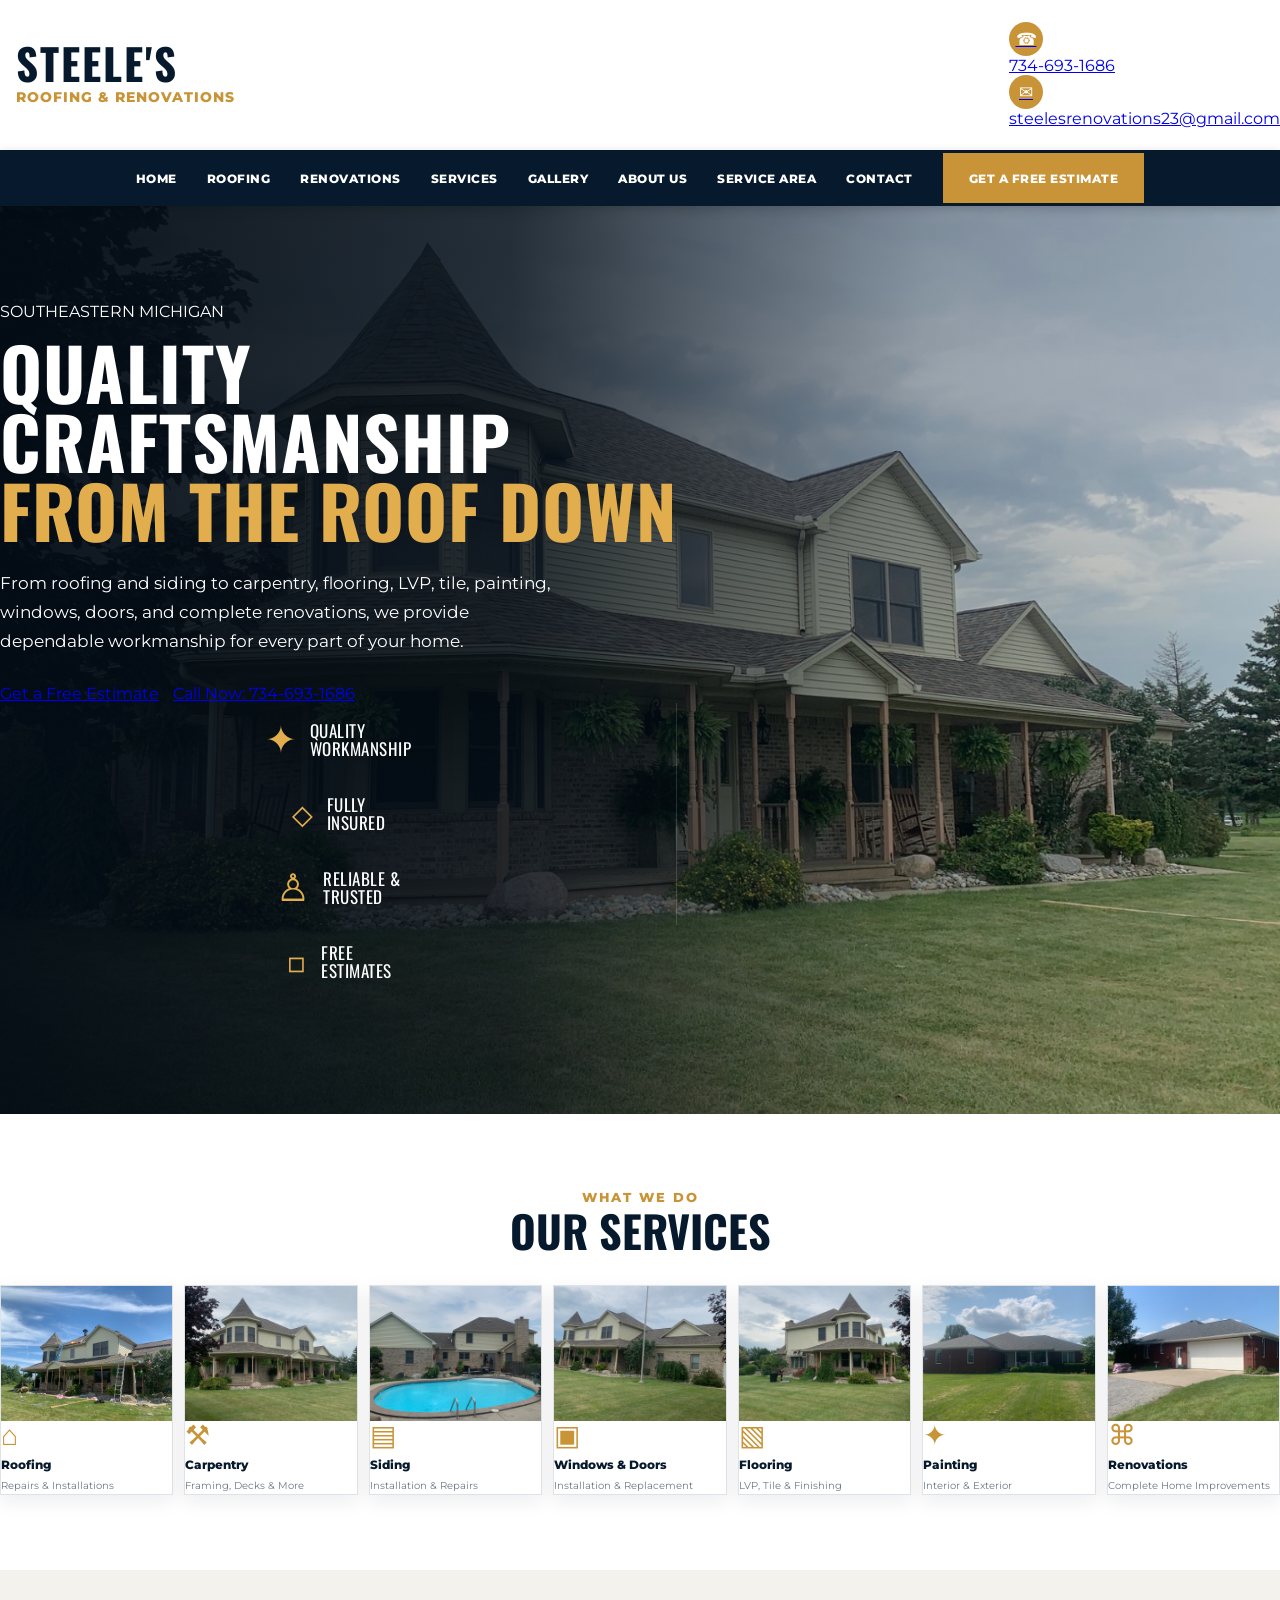
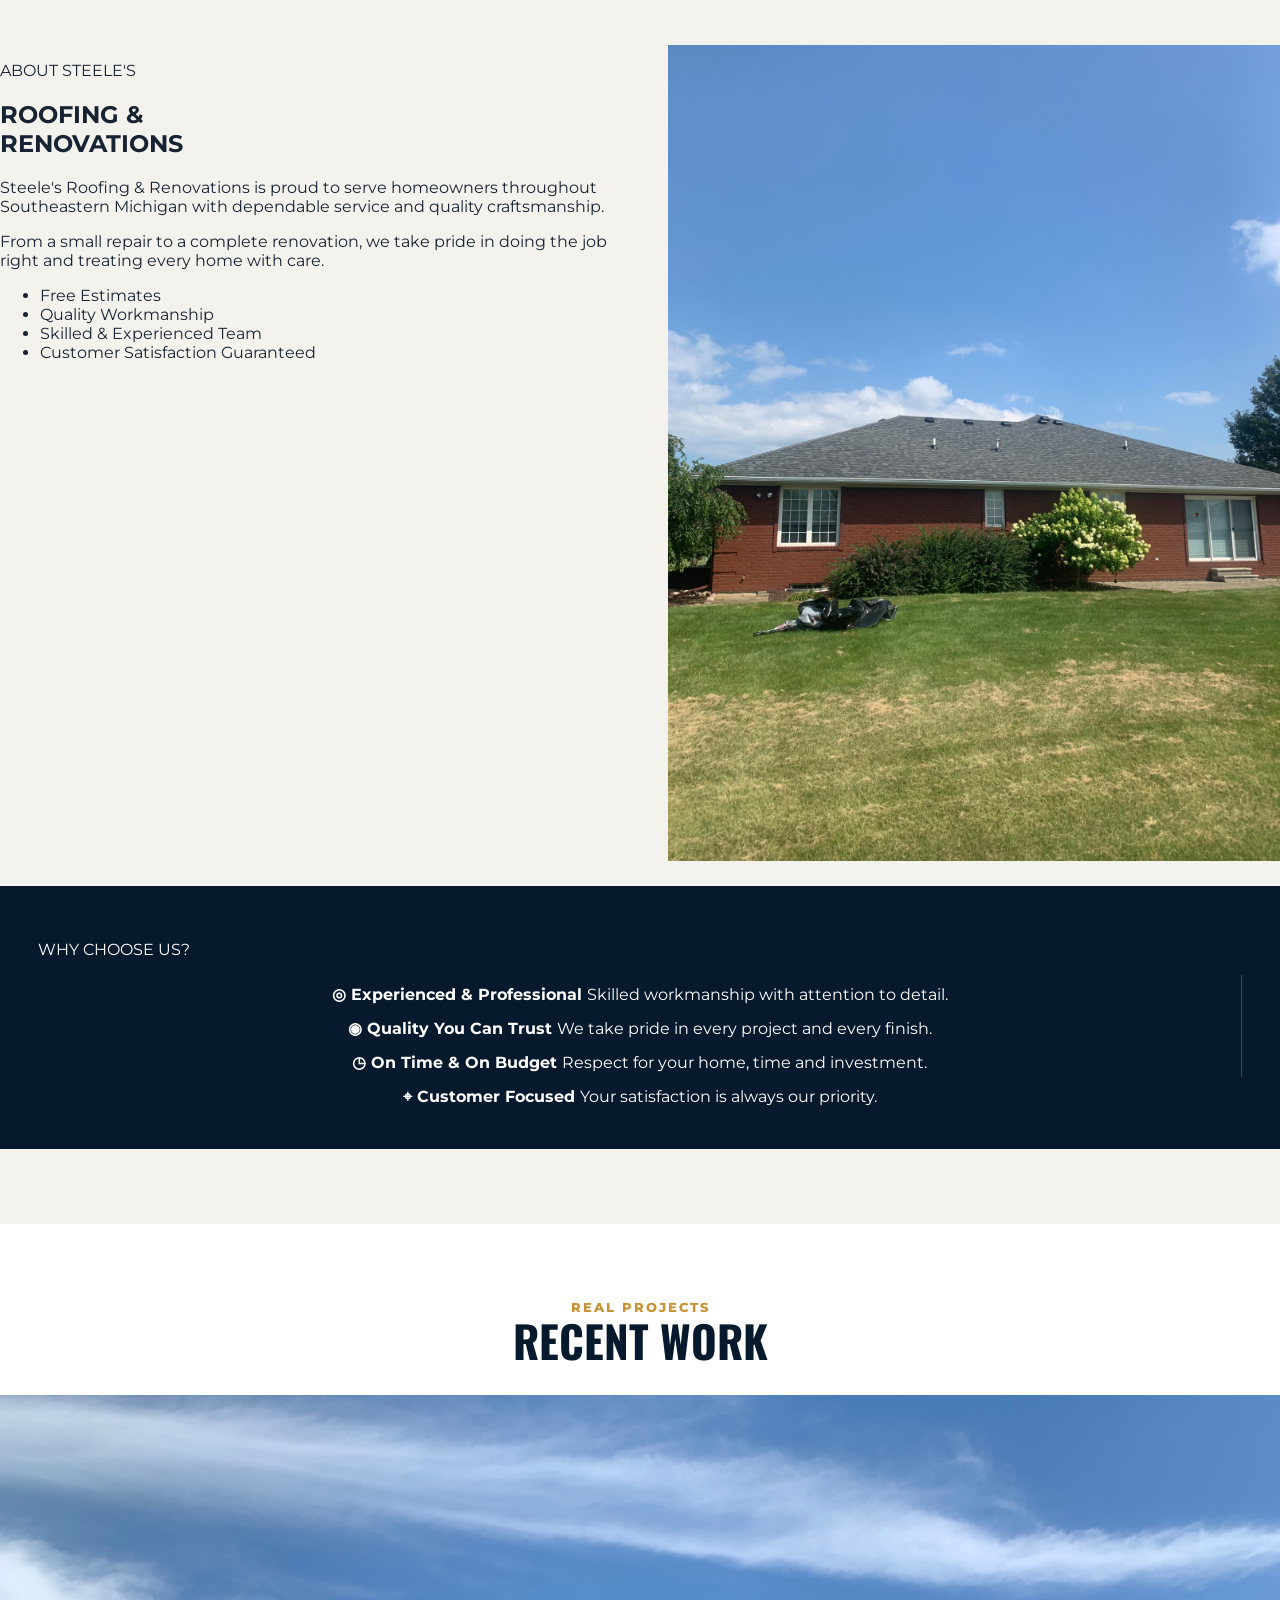
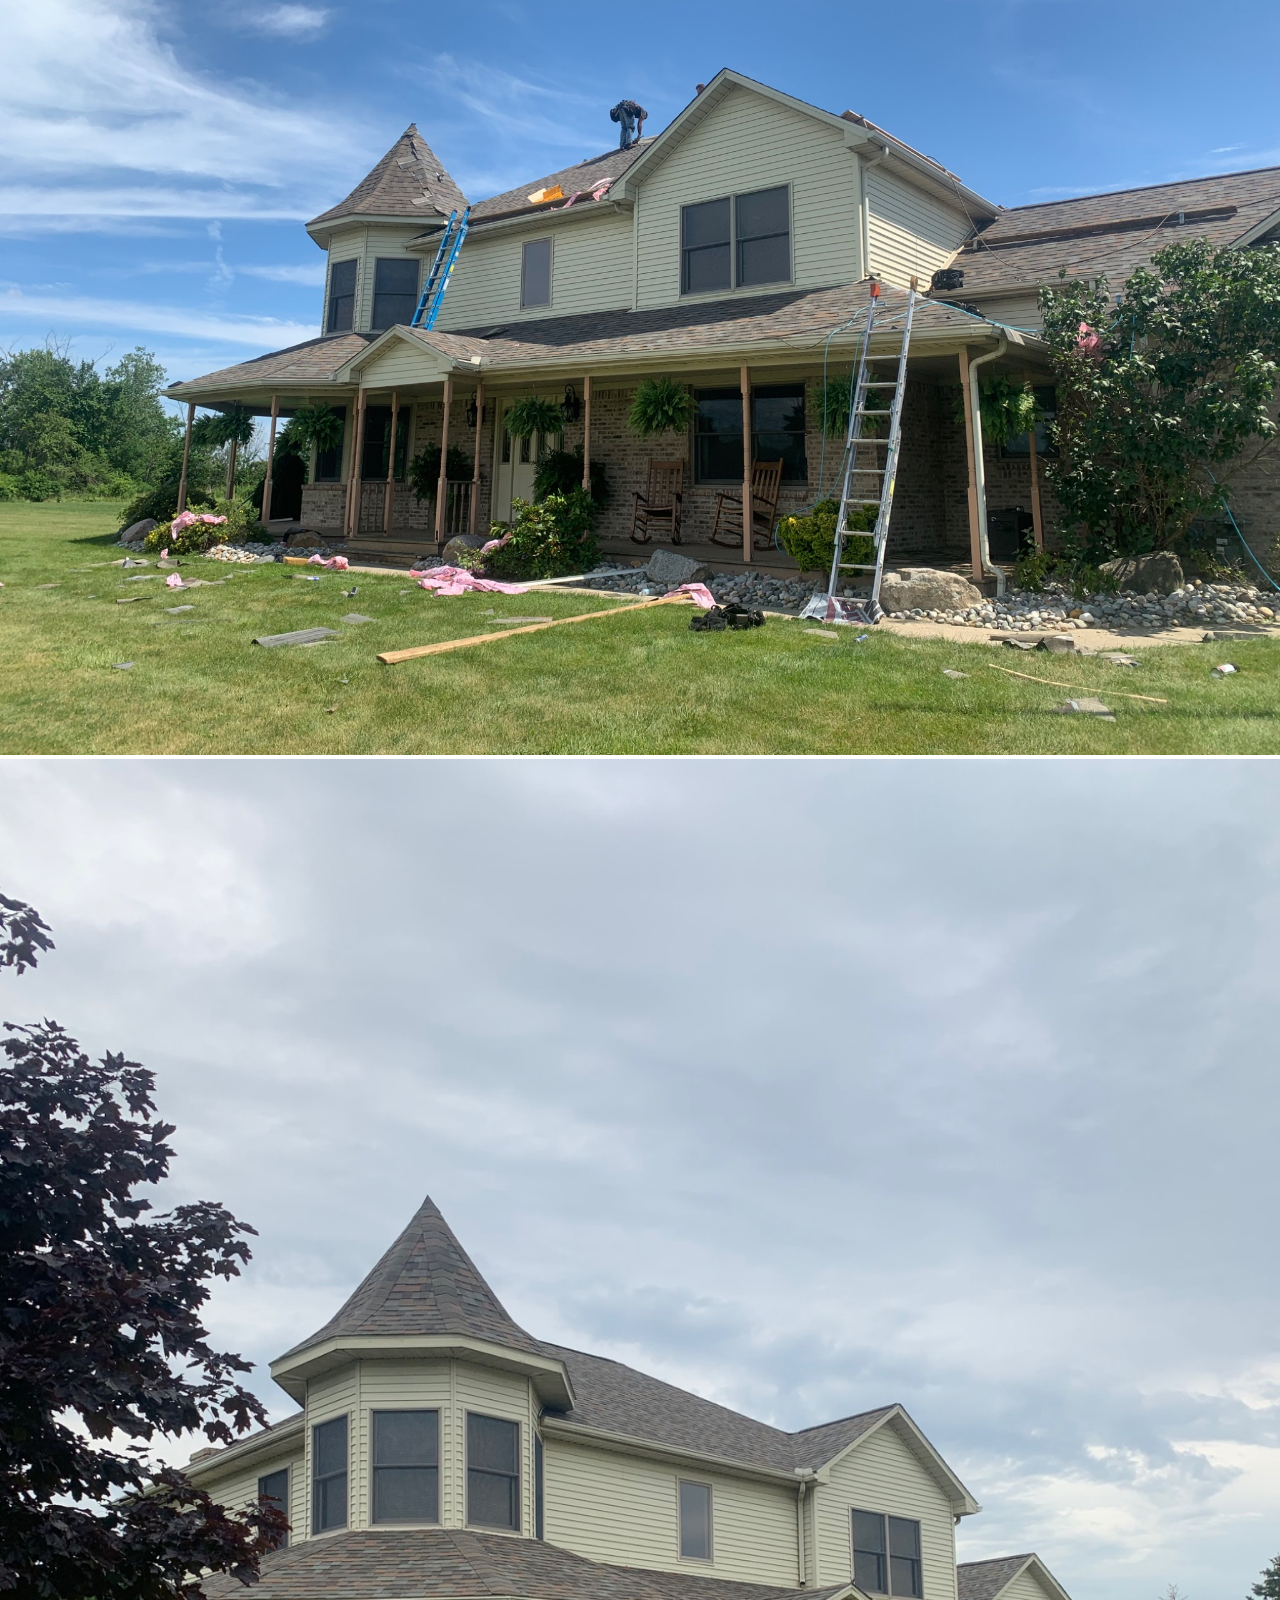
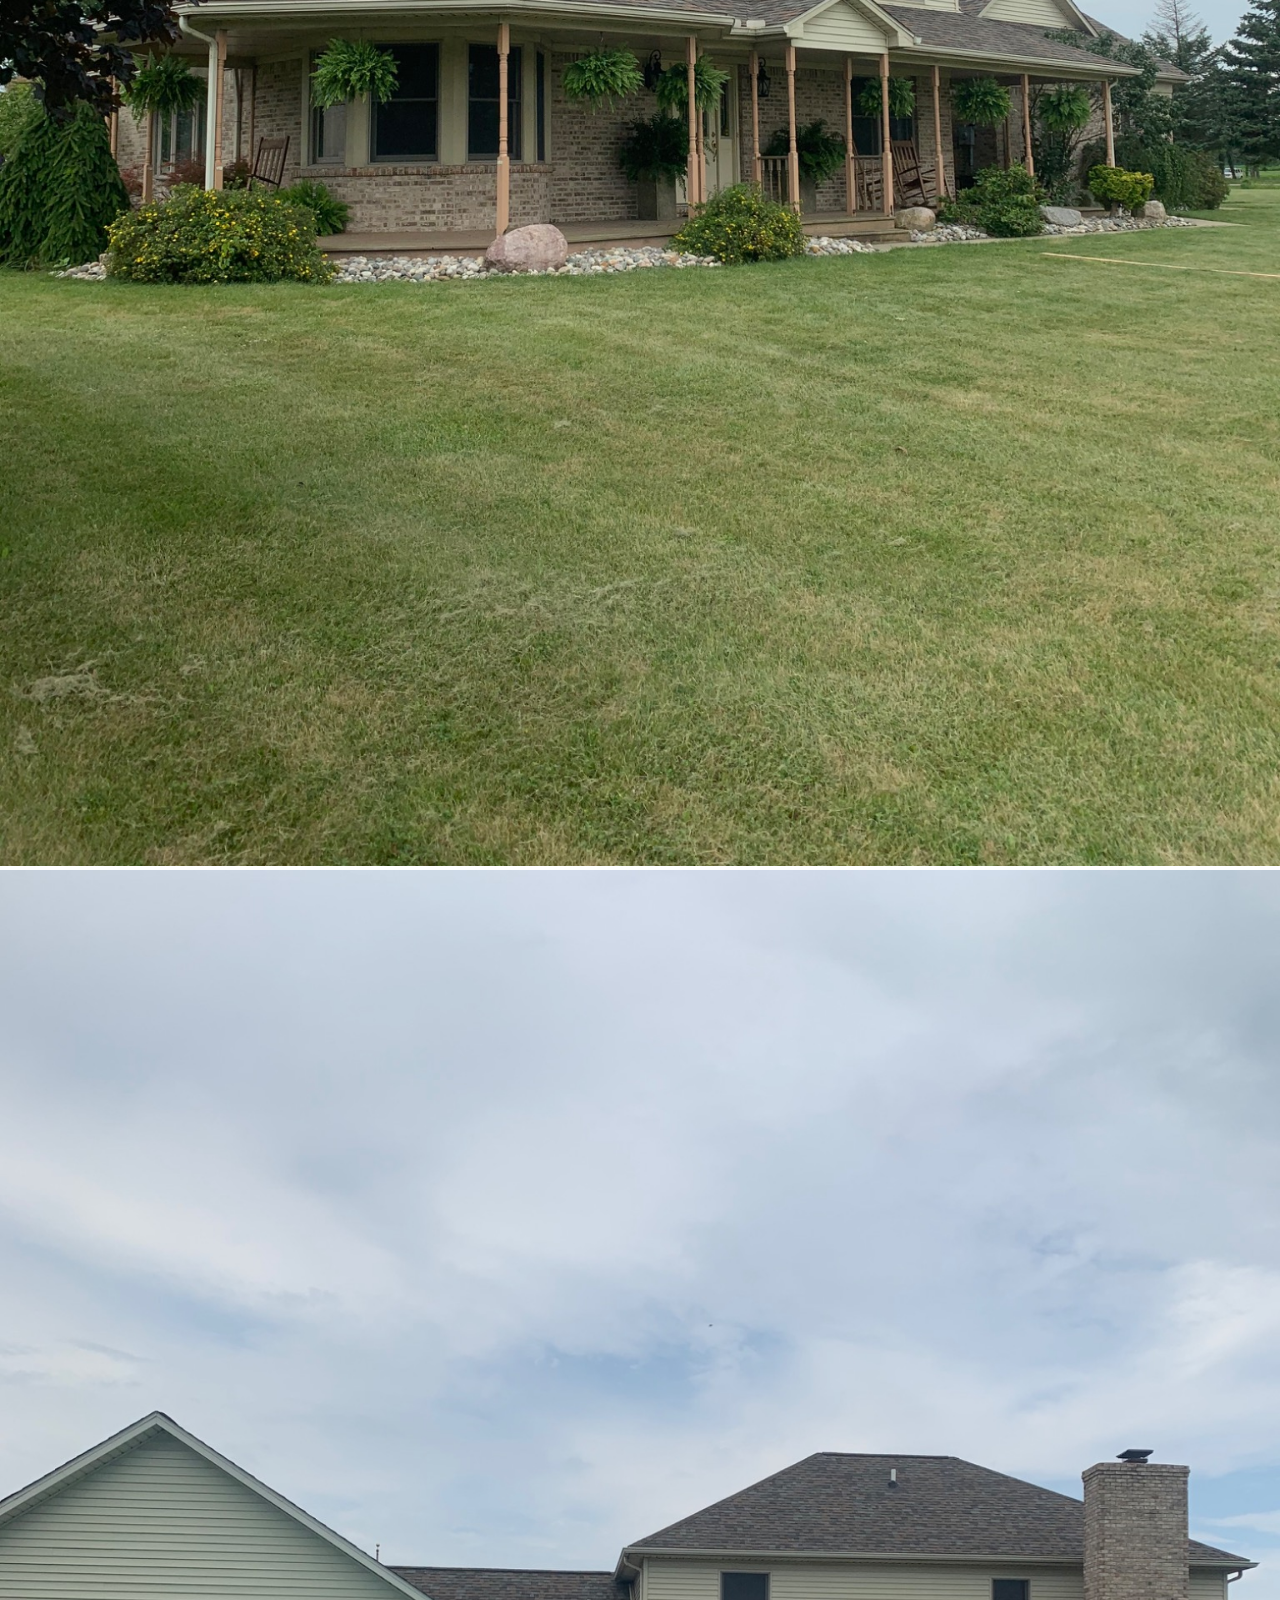
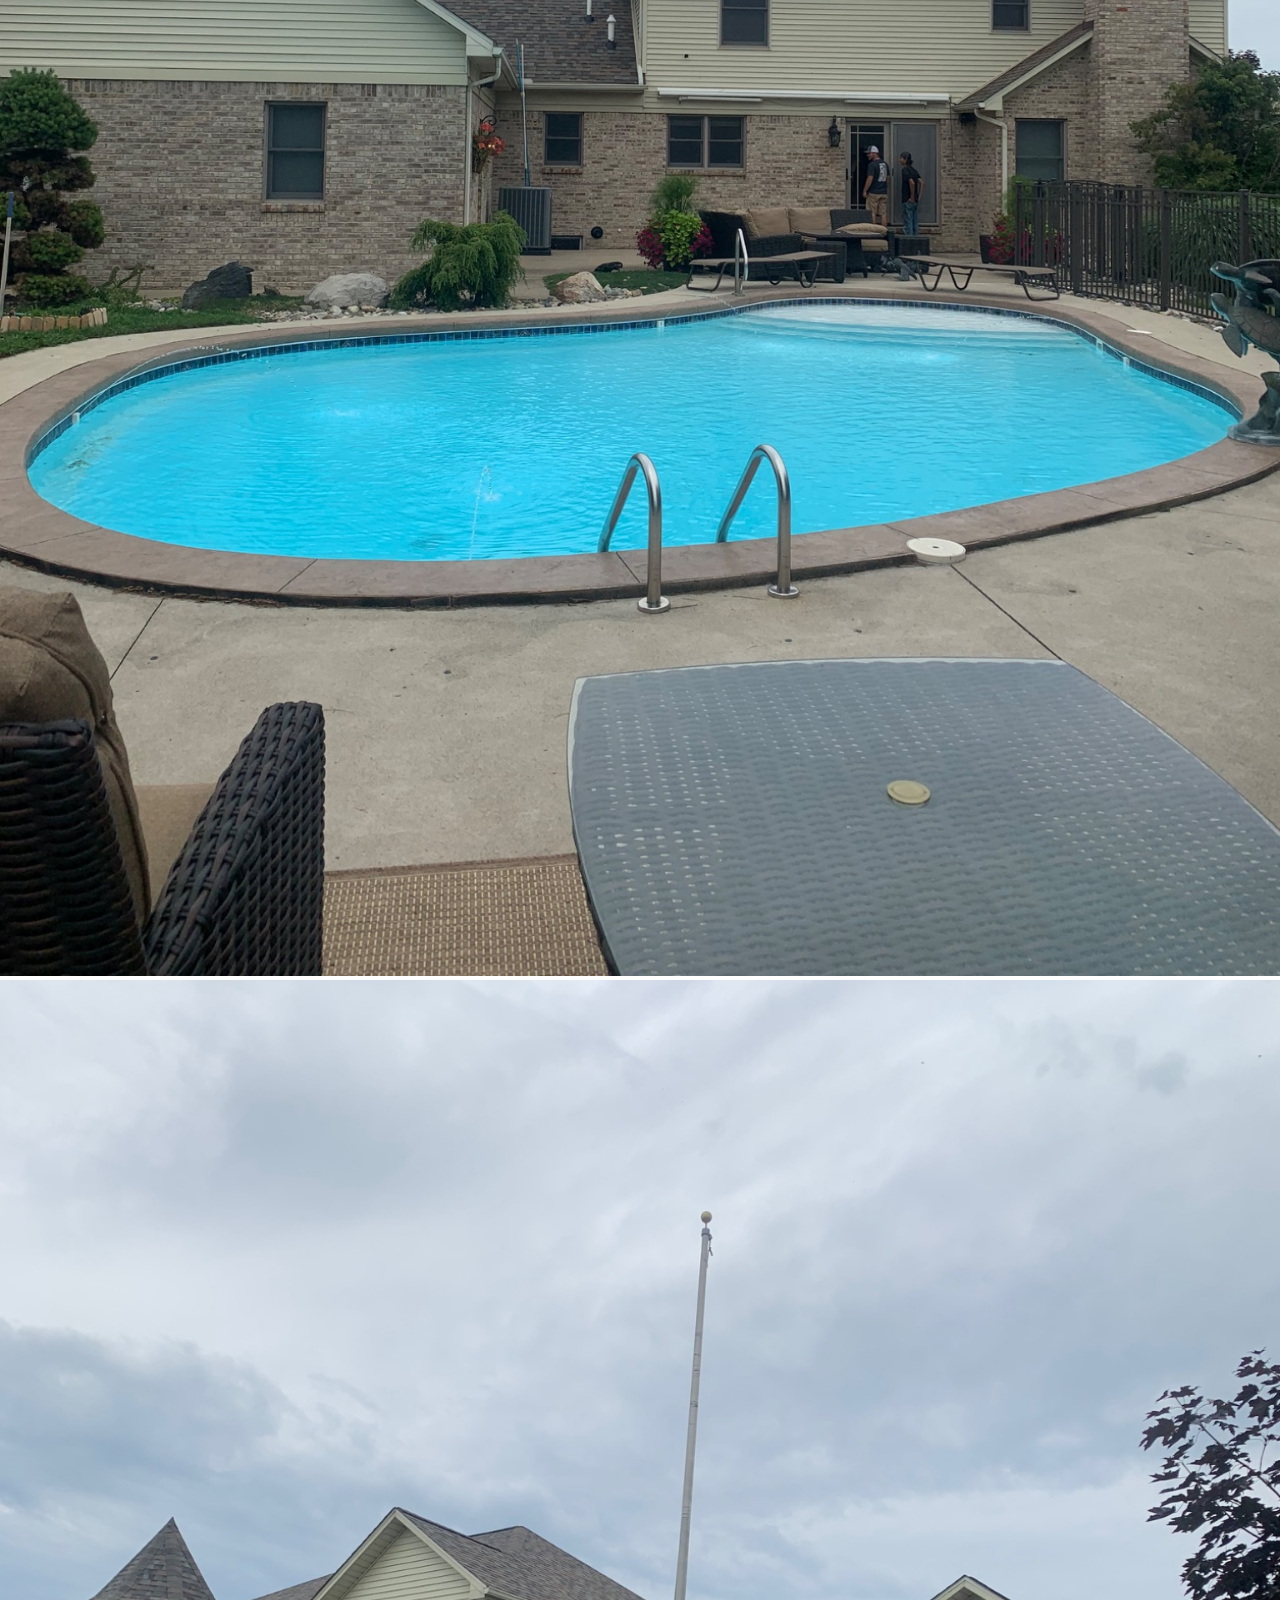
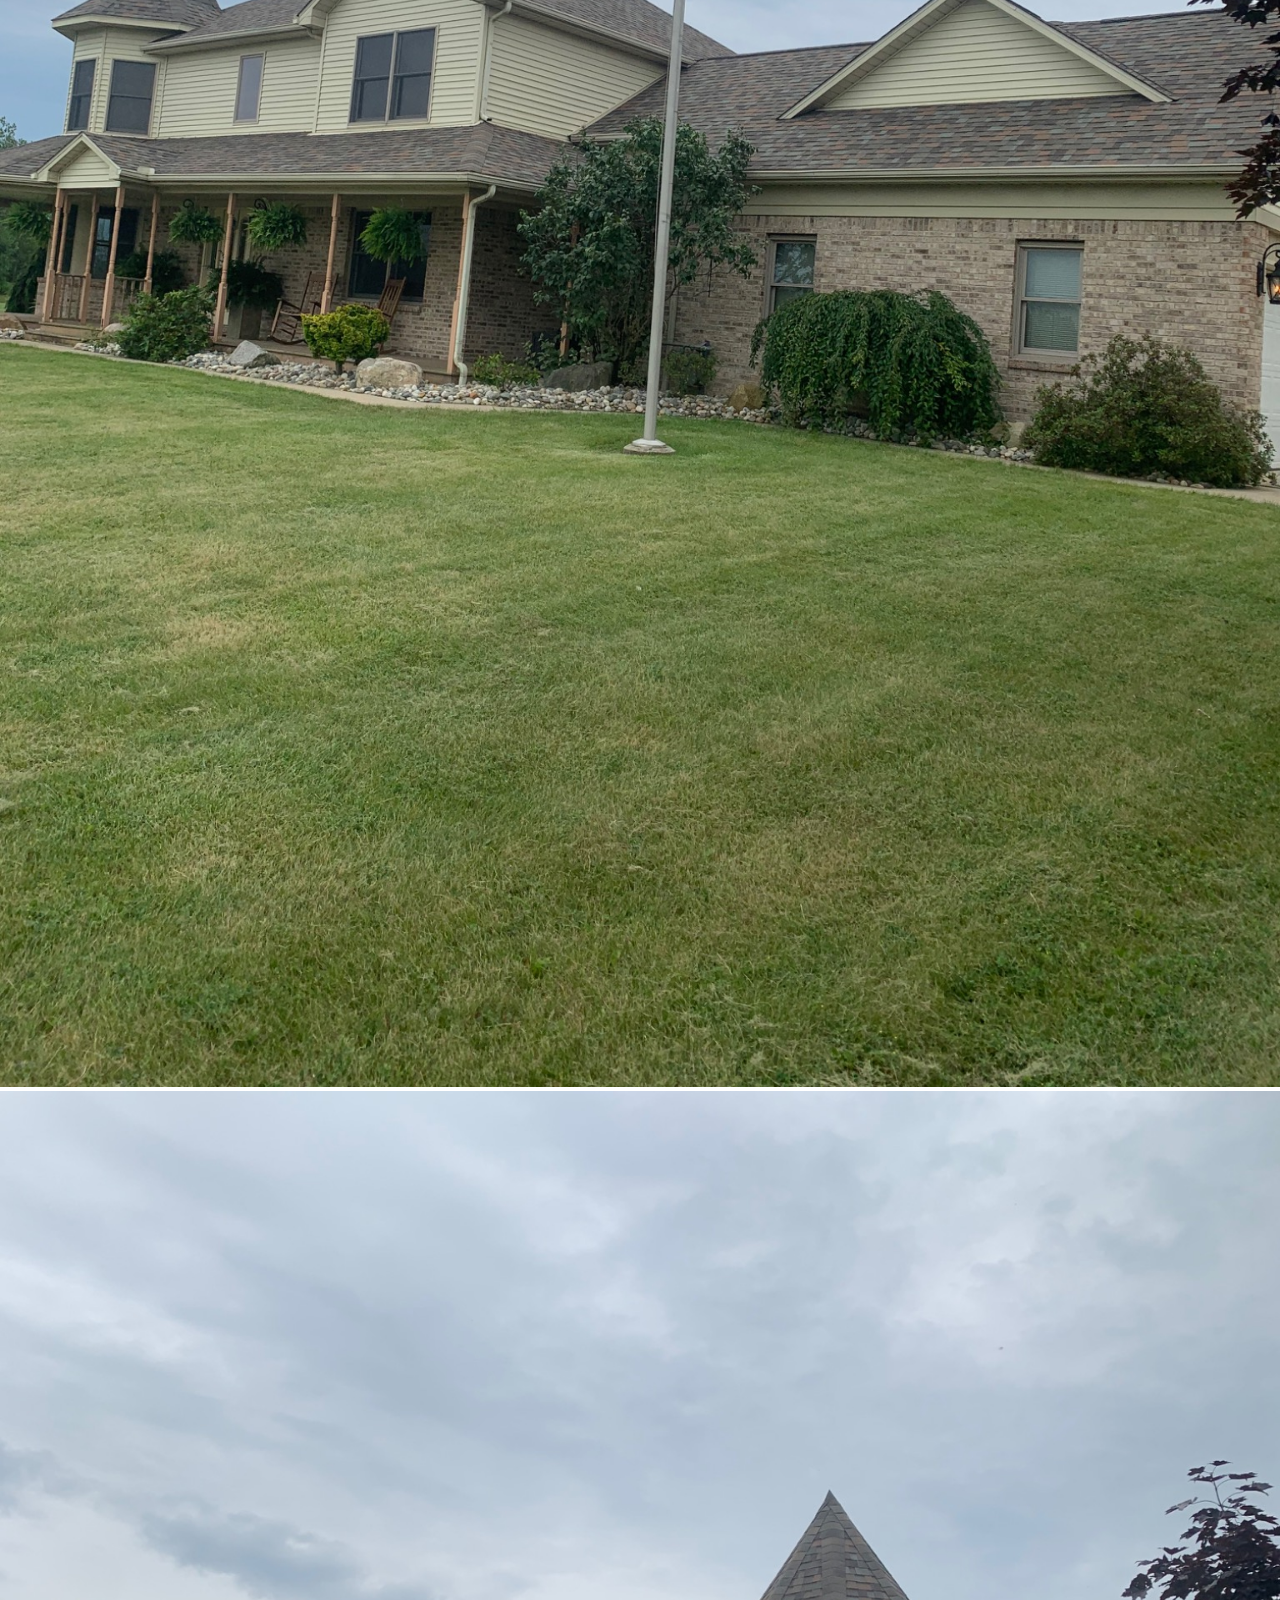
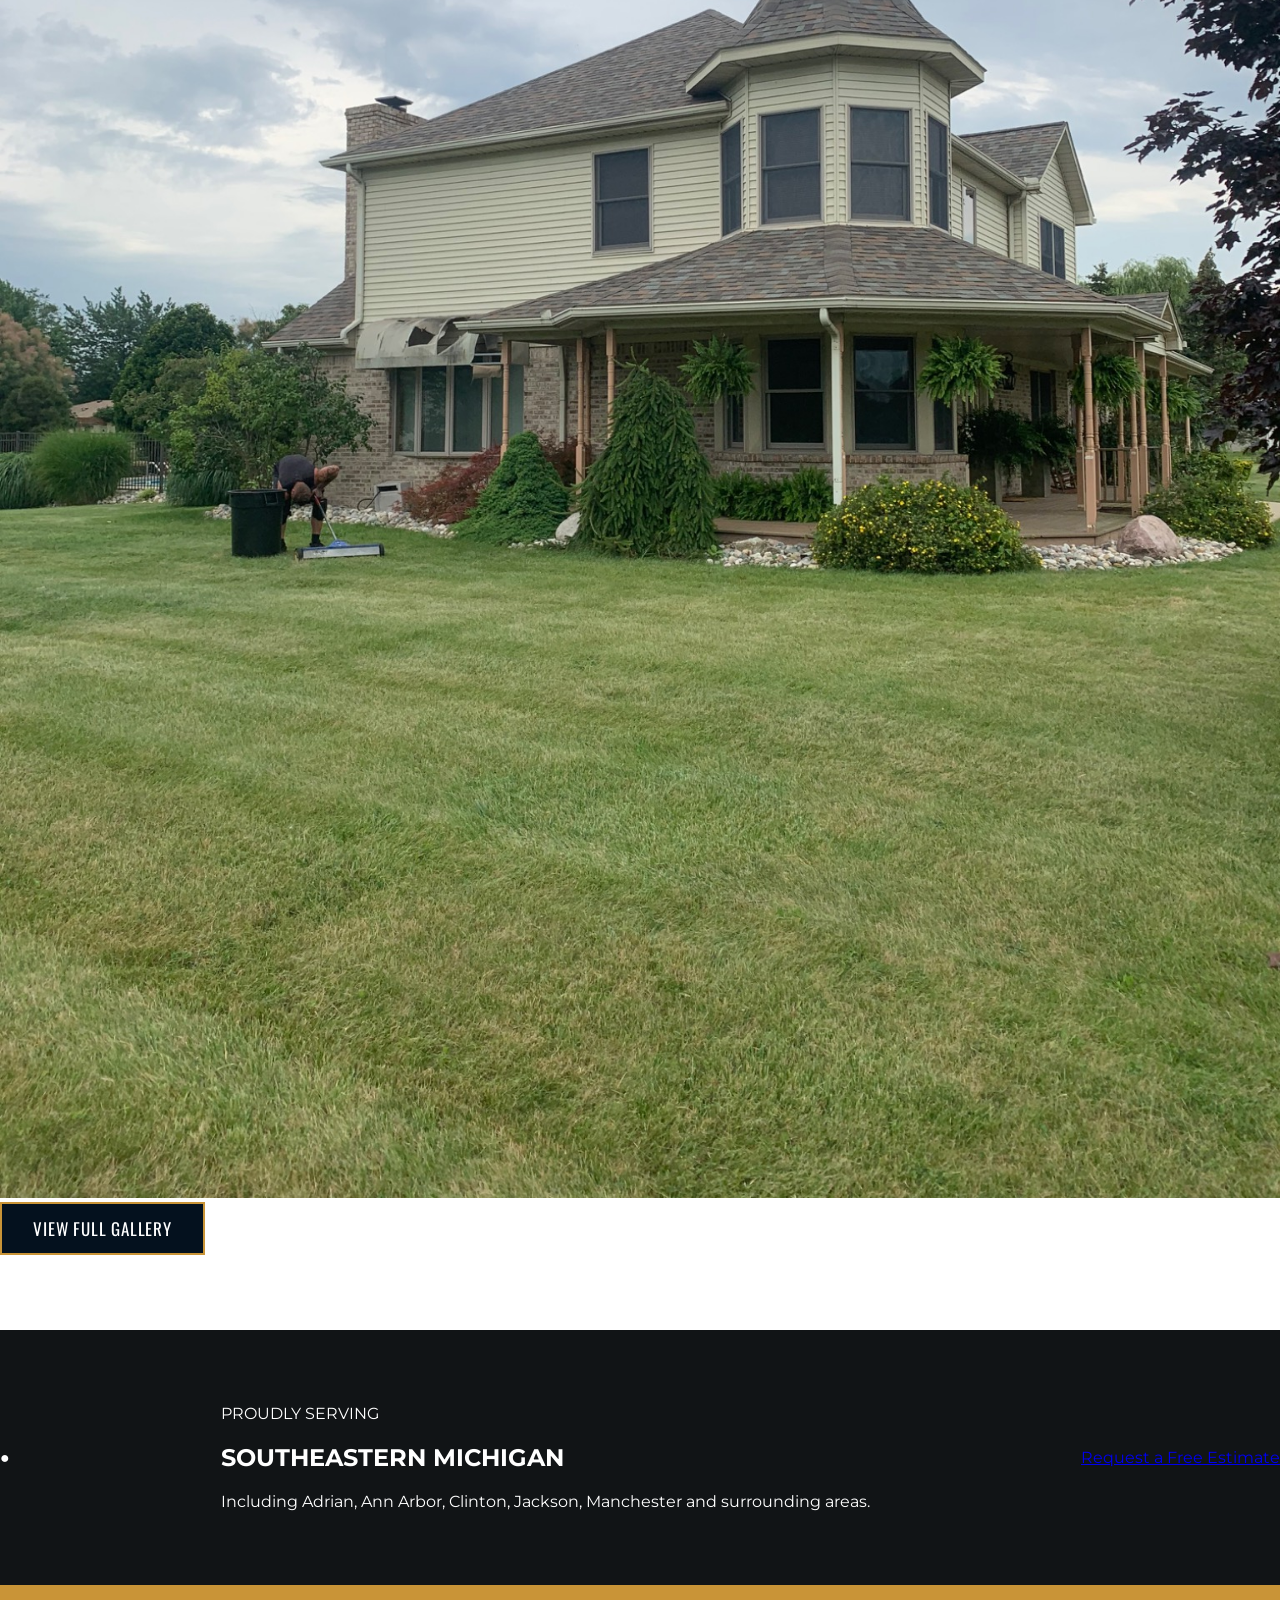
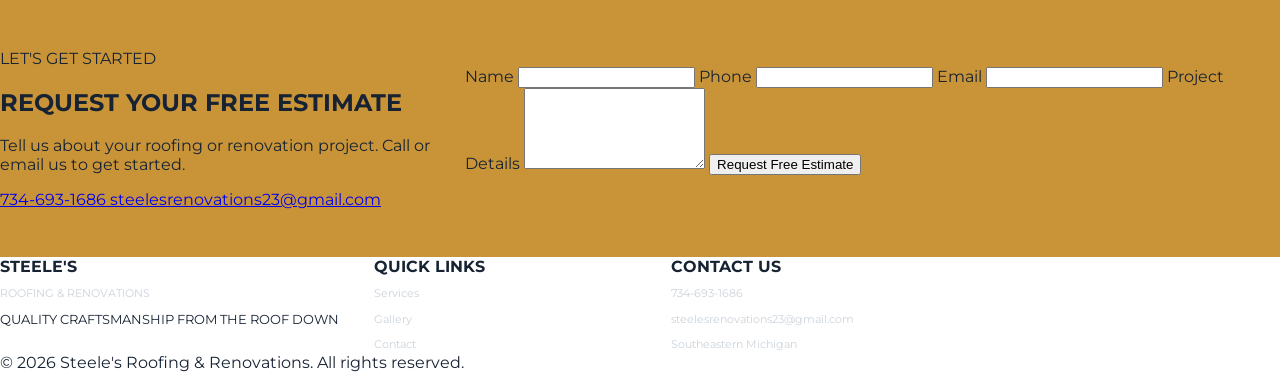
==== index.html @ fd818ac5 "Update index.html" ====
<!DOCTYPE html>
<html lang="en">
<head>
  <meta charset="UTF-8" />
  <meta name="viewport" content="width=device-width, initial-scale=1.0" />

  <meta
    name="description"
    content="Steele's Roofing & Renovations serving Southeastern Michigan. Roofing, siding, carpentry, flooring, windows, doors and complete home renovations."
  />

  <title>Steele's Roofing & Renovations | Southeastern Michigan</title>

  <link rel="stylesheet" href="styles.css" />
</head>

<body>

<header>

  <!-- TOP HEADER -->
  <div class="top-header">
    <div class="wrap top-header-inner">

      <a href="#home" class="brand">

        <div class="logo-mark">
          <span class="roof roof-one"></span>
          <span class="roof roof-two"></span>
          <span class="house"></span>
          <span class="door"></span>
        </div>

        <div class="brand-text">
          <strong>STEELE'S</strong>
          <span>ROOFING & RENOVATIONS</span>
        </div>

      </a>

      <div class="contact-info">

        <a href="tel:7346931686">
          <span class="contact-icon">☎</span>
          <span>734-693-1686</span>
        </a>

        <a href="mailto:steelesrenovations23@gmail.com">
          <span class="contact-icon">✉</span>
          <span>steelesrenovations23@gmail.com</span>
        </a>

      </div>

    </div>
  </div>


  <!-- NAVIGATION -->
  <nav class="main-nav">

    <div class="wrap nav-inner">

      <a href="#home">Home</a>

      <a href="#services">Roofing</a>

      <a href="#services">Renovations</a>

      <a href="#services">Services</a>

      <a href="gallery.html">Gallery</a>

      <a href="#about">About Us</a>

      <a href="#area">Service Area</a>

      <a href="#contact">Contact</a>

      <a href="#contact" class="estimate-button">
        Get a Free Estimate
      </a>

    </div>

  </nav>

</header>


<main>


<!-- HERO -->

<section id="home" class="hero">

  <div class="hero-overlay"></div>

  <div class="wrap hero-content">

    <div class="hero-copy">

      <p class="eyebrow">
        SOUTHEASTERN MICHIGAN
      </p>

      <h1>

        QUALITY<br>

        CRAFTSMANSHIP<br>

        <span>
          FROM THE ROOF DOWN
        </span>

      </h1>

      <p class="hero-description">

        From roofing and siding to carpentry, flooring, LVP,
        tile, painting, windows, doors, and complete renovations,
        we provide dependable workmanship for every part of your home.

      </p>


      <div class="hero-buttons">

        <a href="#contact" class="gold-button">

          Get a Free Estimate

        </a>


        <a
          href="tel:7346931686"
          class="outline-button"
        >

          Call Now: 734-693-1686

        </a>

      </div>

    </div>


    <!-- TRUST BOX -->

    <div class="hero-trust">

      <div class="trust-item">

        <div class="trust-icon">✦</div>

        <span>

          QUALITY<br>
          WORKMANSHIP

        </span>

      </div>


      <div class="trust-item">

        <div class="trust-icon">◇</div>

        <span>

          FULLY<br>
          INSURED

        </span>

      </div>


      <div class="trust-item">

        <div class="trust-icon">♙</div>

        <span>

          RELIABLE &<br>
          TRUSTED

        </span>

      </div>


      <div class="trust-item">

        <div class="trust-icon">□</div>

        <span>

          FREE<br>
          ESTIMATES

        </span>

      </div>

    </div>

  </div>

</section>



<!-- SERVICES -->

<section
  id="services"
  class="services-section"
>

  <div class="wrap">


    <div class="section-heading">

      <p>WHAT WE DO</p>

      <h2>OUR SERVICES</h2>

      <div class="heading-line"></div>

    </div>


    <div class="services-grid">


      <article class="service-card">

        <img
          src="project-01.jpeg"
          alt="Roofing work"
        >

        <div class="service-icon">⌂</div>

        <h3>Roofing</h3>

        <p>
          Repairs & Installations
        </p>

      </article>



      <article class="service-card">

        <img
          src="project-02.jpeg"
          alt="Carpentry work"
        >

        <div class="service-icon">⚒</div>

        <h3>Carpentry</h3>

        <p>
          Framing, Decks & More
        </p>

      </article>



      <article class="service-card">

        <img
          src="project-03.jpeg"
          alt="Siding project"
        >

        <div class="service-icon">▤</div>

        <h3>Siding</h3>

        <p>
          Installation & Repairs
        </p>

      </article>



      <article class="service-card">

        <img
          src="project-04.jpeg"
          alt="Windows and doors"
        >

        <div class="service-icon">▣</div>

        <h3>Windows & Doors</h3>

        <p>
          Installation & Replacement
        </p>

      </article>



      <article class="service-card">

        <img
          src="project-05.jpeg"
          alt="Flooring work"
        >

        <div class="service-icon">▧</div>

        <h3>Flooring</h3>

        <p>
          LVP, Tile & Finishing
        </p>

      </article>



      <article class="service-card">

        <img
          src="project-06.jpeg"
          alt="Painting work"
        >

        <div class="service-icon">✦</div>

        <h3>Painting</h3>

        <p>
          Interior & Exterior
        </p>

      </article>



      <article class="service-card">

        <img
          src="project-07.jpeg"
          alt="Renovation project"
        >

        <div class="service-icon">⌘</div>

        <h3>Renovations</h3>

        <p>
          Complete Home Improvements
        </p>

      </article>


    </div>

  </div>

</section>



<!-- ABOUT -->

<section
  id="about"
  class="about-section"
>

  <div class="wrap about-grid">


    <div class="about-card">

      <p class="eyebrow">
        ABOUT STEELE'S
      </p>

      <h2>

        ROOFING &<br>
        RENOVATIONS

      </h2>


      <p>

        Steele's Roofing & Renovations is proud to serve
        homeowners throughout Southeastern Michigan with
        dependable service and quality craftsmanship.

      </p>


      <p>

        From a small repair to a complete renovation,
        we take pride in doing the job right and treating
        every home with care.

      </p>


      <ul>

        <li>Free Estimates</li>

        <li>Quality Workmanship</li>

        <li>Skilled & Experienced Team</li>

        <li>Customer Satisfaction Guaranteed</li>

      </ul>

    </div>



    <div class="about-image">

      <img
        src="project-08.jpeg"
        alt="Steele's Roofing and Renovations project"
      >

    </div>



    <div class="why-card">

      <p class="eyebrow">
        WHY CHOOSE US?
      </p>

      <h2>

        WORK YOU CAN TRUST

      </h2>


      <div class="why-item">

        <strong>
          ◎ Experienced & Professional
        </strong>

        <span>
          Skilled workmanship with attention to detail.
        </span>

      </div>


      <div class="why-item">

        <strong>
          ◉ Quality You Can Trust
        </strong>

        <span>
          We take pride in every project and every finish.
        </span>

      </div>


      <div class="why-item">

        <strong>
          ◷ On Time & On Budget
        </strong>

        <span>
          Respect for your home, time and investment.
        </span>

      </div>


      <div class="why-item">

        <strong>
          ⌖ Customer Focused
        </strong>

        <span>
          Your satisfaction is always our priority.
        </span>

      </div>

    </div>

  </div>

</section>



<!-- RECENT PROJECTS -->

<section
  id="projects"
  class="projects-section"
>

  <div class="wrap">


    <div class="section-heading">

      <p>REAL PROJECTS</p>

      <h2>RECENT WORK</h2>

      <div class="heading-line"></div>

    </div>


    <div class="recent-projects">


      <a href="gallery.html">

        <img
          src="project-01.jpeg"
          alt="Recent project"
        >

      </a>


      <a href="gallery.html">

        <img
          src="project-02.jpeg"
          alt="Recent project"
        >

      </a>


      <a href="gallery.html">

        <img
          src="project-03.jpeg"
          alt="Recent project"
        >

      </a>


      <a href="gallery.html">

        <img
          src="project-04.jpeg"
          alt="Recent project"
        >

      </a>


      <a href="gallery.html">

        <img
          src="project-05.jpeg"
          alt="Recent project"
        >

      </a>


    </div>


    <div class="gallery-button-wrap">

      <a
        href="gallery.html"
        class="gallery-button"
      >

        VIEW FULL GALLERY

      </a>

    </div>


  </div>

</section>



<!-- SERVICE AREA -->

<section
  id="area"
  class="service-area"
>

  <div class="wrap service-area-inner">


    <div class="location-icon">

      ●

    </div>


    <div class="service-area-copy">

      <p class="eyebrow">
        PROUDLY SERVING
      </p>

      <h2>
        SOUTHEASTERN MICHIGAN
      </h2>

      <p>

        Including Adrian, Ann Arbor, Clinton,
        Jackson, Manchester and surrounding areas.

      </p>

    </div>


    <a
      href="#contact"
      class="gold-button"
    >

      Request a Free Estimate

    </a>


  </div>

</section>



<!-- CONTACT -->

<section
  id="contact"
  class="contact-section"
>

  <div class="wrap contact-grid">


    <div>

      <p class="eyebrow">
        LET'S GET STARTED
      </p>


      <h2>
        REQUEST YOUR FREE ESTIMATE
      </h2>


      <p>

        Tell us about your roofing or renovation project.
        Call or email us to get started.

      </p>


      <a
        href="tel:7346931686"
        class="contact-phone"
      >

        734-693-1686

      </a>


      <a
        href="mailto:steelesrenovations23@gmail.com"
        class="contact-email"
      >

        steelesrenovations23@gmail.com

      </a>


    </div>



    <form
      name="estimate"
      method="POST"
      data-netlify="true"
    >

      <input
        type="hidden"
        name="form-name"
        value="estimate"
      >


      <label>

        Name

        <input
          type="text"
          name="name"
          required
        >

      </label>


      <label>

        Phone

        <input
          type="tel"
          name="phone"
          required
        >

      </label>


      <label>

        Email

        <input
          type="email"
          name="email"
        >

      </label>


      <label>

        Project Details

        <textarea
          name="message"
          rows="5"
        ></textarea>

      </label>


      <button
        type="submit"
        class="gold-button"
      >

        Request Free Estimate

      </button>


    </form>


  </div>

</section>


</main>



<!-- FOOTER -->

<footer>

  <div class="wrap footer-grid">


    <div class="footer-brand">

      <strong>STEELE'S</strong>

      <span>
        ROOFING & RENOVATIONS
      </span>

      <small>
        QUALITY CRAFTSMANSHIP FROM THE ROOF DOWN
      </small>

    </div>



    <div>

      <b>QUICK LINKS</b>

      <a href="#services">
        Services
      </a>

      <a href="gallery.html">
        Gallery
      </a>

      <a href="#contact">
        Contact
      </a>

    </div>



    <div>

      <b>CONTACT US</b>

      <a href="tel:7346931686">
        734-693-1686
      </a>

      <a href="mailto:steelesrenovations23@gmail.com">
        steelesrenovations23@gmail.com
      </a>

      <span>
        Southeastern Michigan
      </span>

    </div>


  </div>


  <div class="copyright">

    © 2026 Steele's Roofing & Renovations.
    All rights reserved.

  </div>


</footer>


</body>
</html>
---- styles.css ----
@import url('https://fonts.googleapis.com/css2?family=Montserrat:wght@400;500;600;700;800&family=Oswald:wght@500;600;700&display=swap');

:root{
  --navy:#071a2d;
  --navy-dark:#04111e;
  --gold:#c99437;
  --gold-light:#e1ad4d;
  --cream:#f4f2ed;
  --white:#ffffff;
  --ink:#172333;
  --muted:#6d7885;
  --border:#dfe3e7;
}

*{
  box-sizing:border-box;
}

html{
  scroll-behavior:smooth;
}

body{
  margin:0;
  color:var(--ink);
  background:#fff;
  font-family:Montserrat,Arial,sans-serif;
}

img{
  max-width:100%;
}

a{
  transition:all .2s ease;
}

.container{
  width:min(1180px,92%);
  margin:0 auto;
}


/* ======================================
   TOP HEADER
====================================== */

.top-header{
  background:#fff;
}

.top-header-inner{
  min-height:150px;
  display:flex;
  align-items:center;
  justify-content:space-between;
  gap:35px;
  padding:20px 0;
}

.brand{
  display:flex;
  align-items:center;
  gap:16px;
  color:var(--navy);
  text-decoration:none;
}

.brand-logo{
  width:78px;
  height:65px;
  position:relative;
  flex:none;
}

.roof-line{
  position:absolute;
  top:7px;
  width:48px;
  height:5px;
  background:var(--navy);
  transform-origin:center;
}

.roof-left{
  left:4px;
  transform:rotate(-39deg);
}

.roof-right{
  right:4px;
  transform:rotate(39deg);
}

.house-body{
  position:absolute;
  left:17px;
  top:24px;
  width:44px;
  height:35px;
  border:5px solid var(--navy);
  background:#fff;
}

.house-body:before{
  content:"";
  position:absolute;
  left:15px;
  top:13px;
  width:11px;
  height:16px;
  background:var(--gold);
}

.house-body:after{
  content:"";
  position:absolute;
  left:6px;
  top:4px;
  width:8px;
  height:8px;
  border:2px solid var(--gold);
}

.brand-text strong{
  display:block;
  color:var(--navy);
  font-family:Oswald,Arial,sans-serif;
  font-size:43px;
  line-height:.9;
  letter-spacing:2px;
}

.brand-text span{
  display:block;
  margin-top:6px;
  color:var(--gold);
  font-size:14px;
  font-weight:800;
  letter-spacing:1px;
}

.header-contact{
  display:flex;
  flex-direction:column;
  align-items:flex-start;
  gap:14px;
}

.header-contact-item{
  display:flex;
  align-items:center;
  gap:11px;
  color:var(--navy);
  text-decoration:none;
  font-weight:700;
  font-size:16px;
}

.contact-icon{
  width:34px;
  height:34px;
  display:grid;
  place-items:center;
  border-radius:50%;
  background:var(--gold);
  color:#fff;
  font-size:17px;
}


/* ======================================
   NAVIGATION
====================================== */

.main-nav{
  background:var(--navy);
  box-shadow:0 3px 10px rgba(0,0,0,.18);
  position:sticky;
  top:0;
  z-index:50;
}

.nav-inner{
  min-height:56px;
  display:flex;
  align-items:center;
  justify-content:center;
  gap:30px;
}

.main-nav a{
  color:#fff;
  text-decoration:none;
  text-transform:uppercase;
  font-size:12px;
  font-weight:800;
  letter-spacing:.5px;
}

.main-nav a:hover{
  color:var(--gold-light);
}

.nav-estimate{
  margin-left:auto;
}


/* ======================================
   BUTTONS
====================================== */

.estimate-button{
  display:inline-flex;
  align-items:center;
  justify-content:center;
  min-height:50px;
  padding:0 24px;
  background:var(--gold);
  border:2px solid var(--gold);
  color:#fff;
  text-decoration:none;
  text-transform:uppercase;
  font-size:12px;
  font-weight:800;
  letter-spacing:.5px;
}

.estimate-button:hover{
  background:var(--gold-light);
  border-color:var(--gold-light);
}

.call-button,
.email-button{
  display:inline-flex;
  align-items:center;
  justify-content:center;
  min-height:50px;
  padding:0 24px;
  border:2px solid var(--gold);
  background:rgba(0,0,0,.18);
  color:#fff;
  text-decoration:none;
  text-transform:uppercase;
  font-size:12px;
  font-weight:800;
  letter-spacing:.5px;
}

.call-button:hover,
.email-button:hover{
  background:var(--gold);
}


/* ======================================
   HERO
====================================== */

.hero{
  position:relative;
  min-height:575px;
  display:flex;
  align-items:center;
  color:#fff;
  background:
    linear-gradient(90deg,rgba(3,12,21,.96) 0%,rgba(3,12,21,.82) 40%,rgba(3,12,21,.30) 72%,rgba(3,12,21,.14) 100%),
    url('project-02.jpeg') center center/cover no-repeat;
}

.hero-content{
  position:relative;
  z-index:2;
  padding:80px 0 115px;
}

.hero-text{
  max-width:625px;
}

.hero-eyebrow{
  margin:0 0 8px;
  color:var(--gold-light);
  font-size:16px;
  font-weight:800;
  letter-spacing:2px;
}

.hero h1{
  margin:0;
  color:#fff;
  font-family:Oswald,Arial,sans-serif;
  font-size:72px;
  line-height:.96;
  letter-spacing:1px;
  text-transform:uppercase;
}

.hero h1 span{
  color:var(--gold-light);
}

.hero-description{
  max-width:565px;
  margin:25px 0 28px;
  color:#fff;
  font-size:17px;
  line-height:1.7;
}

.hero-buttons{
  display:flex;
  flex-wrap:wrap;
  gap:14px;
}


/* ======================================
   TRUST BAR
====================================== */

.trust-wrapper{
  position:relative;
  margin-top:-70px;
  z-index:5;
}

.trust-bar{
  min-height:95px;
  display:grid;
  grid-template-columns:repeat(4,1fr);
  background:var(--navy-dark);
  border:1px solid rgba(201,148,55,.55);
  border-radius:6px;
  overflow:hidden;
  box-shadow:0 12px 28px rgba(0,0,0,.25);
}

.trust-item{
  display:flex;
  align-items:center;
  justify-content:center;
  gap:13px;
  padding:18px;
  border-right:1px solid rgba(255,255,255,.14);
}

.trust-item:last-child{
  border-right:none;
}

.trust-icon{
  color:var(--gold-light);
  font-size:38px;
  line-height:1;
}

.trust-item strong,
.trust-item span{
  display:block;
  color:#fff;
  font-family:Oswald,Arial,sans-serif;
  font-size:17px;
  line-height:1.05;
  letter-spacing:.5px;
  text-transform:uppercase;
}

.trust-item span{
  color:#fff;
}


/* ======================================
   SECTION HEADINGS
====================================== */

.section-heading{
  text-align:center;
  margin-bottom:32px;
}

.section-heading p{
  margin:0;
  color:var(--gold);
  font-size:13px;
  font-weight:800;
  letter-spacing:2px;
  text-transform:uppercase;
}

.section-heading h2{
  margin:4px 0 0;
  color:var(--navy);
  font-family:Oswald,Arial,sans-serif;
  font-size:44px;
  line-height:1;
  text-transform:uppercase;
}

.gold-line{
  width:80px;
  height:4px;
  margin:13px auto 0;
  background:var(--gold);
}

.section-label{
  margin:0;
  color:var(--gold);
  font-size:13px;
  font-weight:800;
  letter-spacing:1.7px;
  text-transform:uppercase;
}


/* ======================================
   SERVICES
====================================== */

.services-section{
  padding:75px 0;
  background:#fff;
}

.services-grid{
  display:grid;
  grid-template-columns:repeat(7,1fr);
  gap:11px;
}

.service-card{
  background:#fff;
  border:1px solid var(--border);
  box-shadow:0 6px 18px rgba(7,26,45,.08);
  overflow:hidden;
}

.service-card img{
  display:block;
  width:100%;
  height:135px;
  object-fit:cover;
}

.service-card-content{
  padding:15px 10px 19px;
  text-align:center;
}

.service-icon{
  color:var(--gold);
  font-size:28px;
  line-height:1;
}

.service-card h3{
  margin:9px 0 7px;
  color:var(--navy);
  font-size:12px;
  font-weight:800;
  line-height:1.2;
}

.service-card p{
  margin:0;
  color:var(--muted);
  font-size:10px;
  line-height:1.45;
}


/* ======================================
   ABOUT
====================================== */

.about-section{
  padding:75px 0;
  background:var(--cream);
}

.about-grid{
  display:grid;
  grid-template-columns:1.05fr 1fr;
  gap:25px;
}

.about-text,
.about-image,
.why-card{
  min-width:0;
}

.about-text{
  padding:35px;
  background:#fff;
  border:1px solid var(--border);
}

.about-text h2{
  margin:8px 0 0;
  color:var(--navy);
  font-family:Oswald,Arial,sans-serif;
  font-size:42px;
  line-height:.98;
  text-transform:uppercase;
}

.left-line{
  margin:14px 0 20px;
}

.about-text p{
  margin:0 0 15px;
  color:var(--muted);
  font-size:14px;
  line-height:1.75;
}

.about-list{
  margin:20px 0 0;
  padding:0;
  list-style:none;
}

.about-list li{
  position:relative;
  margin:10px 0;
  padding-left:24px;
  color:var(--ink);
  font-size:13px;
  font-weight:600;
}

.about-list li:before{
  content:"✓";
  position:absolute;
  left:0;
  color:var(--gold);
  font-weight:900;
}

.about-image{
  min-height:390px;
}

.about-image img{
  width:100%;
  height:100%;
  min-height:390px;
  display:block;
  object-fit:cover;
}

.why-card{
  grid-column:1/-1;
  padding:38px;
  background:var(--navy);
  color:#fff;
}

.why-card .section-label{
  color:var(--gold-light);
}

.why-card h2{
  display:none;
}

.why-mini-list{
  display:grid;
  grid-template-columns:repeat(4,1fr);
  margin-top:10px;
}

.why-mini-list>div{
  display:flex;
  gap:13px;
  padding:16px 20px;
  border-right:1px solid rgba(255,255,255,.18);
}

.why-mini-list>div:last-child{
  border-right:none;
}

.why-mini-list>div>span{
  color:var(--gold-light);
  font-size:30px;
  line-height:1;
}

.why-mini-list strong{
  display:block;
  color:#fff;
  font-size:13px;
  line-height:1.25;
  text-transform:uppercase;
}

.why-mini-list p{
  margin:6px 0 0;
  color:#d1d8df;
  font-size:11px;
  line-height:1.5;
}


/* ======================================
   WHY SECTION
====================================== */

.why-section{
  padding:75px 0;
  background:#111416;
  color:#fff;
}

.light-heading p,
.light-heading h2{
  color:#fff;
}

.light-heading p{
  color:var(--gold-light);
}

.why-grid{
  display:grid;
  grid-template-columns:repeat(4,1fr);
}

.why-item{
  padding:10px 30px 5px;
  text-align:center;
  border-right:1px solid rgba(255,255,255,.2);
}

.why-item:last-child{
  border-right:none;
}

.large-icon{
  color:var(--gold);
  font-size:52px;
  line-height:1;
}

.why-item h3{
  margin:18px 0 12px;
  color:#fff;
  font-family:Oswald,Arial,sans-serif;
  font-size:25px;
  line-height:1.05;
  text-transform:uppercase;
}

.why-item p{
  max-width:215px;
  margin:0 auto;
  color:#e0e3e6;
  font-size:13px;
  line-height:1.65;
}


/* ======================================
   PROJECTS
====================================== */

.projects-section{
  padding:75px 0;
  background:#fff;
}

.projects-description{
  margin:-10px auto 23px;
  text-align:center;
  color:var(--muted);
  font-size:14px;
}

.gallery-actions{
  display:flex;
  justify-content:center;
  margin:0 0 30px;
}

.gallery-button{
  display:inline-flex;
  align-items:center;
  justify-content:center;
  min-width:205px;
  min-height:53px;
  padding:0 25px;
  background:var(--navy-dark);
  border:2px solid var(--gold);
  color:#fff;
  text-decoration:none;
  text-transform:uppercase;
  font-family:Oswald,Arial,sans-serif;
  font-size:17px;
  letter-spacing:.8px;
}

.gallery-button:hover{
  background:var(--gold);
  color:#fff;
}

.projects-grid{
  display:grid;
  grid-template-columns:repeat(5,1fr);
  gap:8px;
}

.projects-grid a{
  display:block;
  height:235px;
  overflow:hidden;
}

.projects-grid img{
  width:100%;
  height:100%;
  display:block;
  object-fit:cover;
  transition:transform .25s ease;
}

.projects-grid a:hover img{
  transform:scale(1.04);
}


/* ======================================
   SERVICE AREA
====================================== */

.service-area{
  padding:58px 0;
  background:#111416;
  color:#fff;
}

.service-area-inner{
  display:flex;
  align-items:center;
  justify-content:space-between;
  gap:35px;
}

.area-text h2{
  margin:5px 0 0;
  color:#fff;
  font-family:Oswald,Arial,sans-serif;
  font-size:39px;
  line-height:1;
  text-transform:uppercase;
}

.area-text p{
  max-width:600px;
  margin:0;
  color:#d7dce1;
  font-size:14px;
  line-height:1.7;
}

.area-text .left-line{
  margin:13px 0 14px;
}

.area-text .section-label{
  color:var(--gold-light);
}

.service-area-button{
  display:inline-flex;
  align-items:center;
  gap:12px;
  min-height:56px;
  padding:0 25px;
  border:2px solid var(--gold);
  color:var(--gold-light);
  text-decoration:none;
  font-weight:800;
  text-transform:uppercase;
  font-size:12px;
}

.service-area-button:hover{
  background:var(--gold);
  color:#fff;
}


/* ======================================
   PHOTO / GALLERY INFO
====================================== */

.photo-upload-section{
  padding:35px 0;
  background:#fff;
  border-bottom:1px solid var(--border);
}

.photo-upload-grid{
  display:flex;
  align-items:center;
  justify-content:space-between;
  gap:30px;
  padding:25px 30px;
  border:1px solid var(--border);
  background:var(--cream);
}

.photo-upload-grid h2{
  margin:0 0 7px;
  color:var(--navy);
  font-family:Oswald,Arial,sans-serif;
  font-size:26px;
  text-transform:uppercase;
}

.photo-upload-grid p{
  margin:0;
  color:var(--muted);
  font-size:12px;
}


/* ======================================
   CONTACT
====================================== */

.contact-section{
  padding:48px 0;
  background:var(--gold);
}

.contact-grid{
  display:flex;
  align-items:center;
  justify-content:space-between;
  gap:30px;
}

.contact-info h2{
  margin:0 0 7px;
  color:#111;
  font-family:Oswald,Arial,sans-serif;
  font-size:34px;
  text-transform:uppercase;
}

.contact-info p{
  margin:0;
  color:#2b2418;
  font-size:13px;
}

.contact-actions{
  display:flex;
  flex-wrap:wrap;
  gap:10px;
}

.contact-section .estimate-button{
  background:#111416;
  border-color:#111416;
}

.contact-section .estimate-button:hover{
  background:#071a2d;
}

.contact-section .email-button{
  background:transparent;
  border-color:#111416;
  color:#111;
}

.contact-section .email-button:hover{
  background:#111416;
  color:#fff;
}


/* ======================================
   FOOTER
====================================== */

.footer{
  background:var(--navy);
  color:#cbd3da;
  padding-top:42px;
}

.footer-grid{
  display:grid;
  grid-template-columns:1.3fr 1fr 1.5fr .7fr;
  gap:35px;
}

.footer-grid>div{
  display:flex;
  flex-direction:column;
  align-items:flex-start;
  gap:9px;
}

.footer-brand h2{
  margin:0;
  color:#fff;
  font-family:Oswald,Arial,sans-serif;
  font-size:36px;
  letter-spacing:1px;
}

.footer-brand p{
  margin:0;
  color:var(--gold-light);
  font-size:12px;
  font-weight:800;
  letter-spacing:1px;
}

.footer-grid h3{
  margin:0 0 5px;
  color:#fff;
  font-size:12px;
  letter-spacing:1px;
}

.footer-grid a,
.footer-grid span,
.footer-contact p{
  color:#cbd3da;
  text-decoration:none;
  font-size:11px;
  line-height:1.5;
}

.footer-grid a:hover{
  color:var(--gold-light);
}

.facebook-icon{
  width:40px;
  height:40px;
  display:grid;
  place-items:center;
  border-radius:3px;
  background:#fff;
  color:var(--navy);
  font-family:Arial,sans-serif;
  font-size:28px;
  font-weight:900;
}

.footer-bottom{
  margin-top:30px;
  padding:16px;
  text-align:center;
  border-top:1px solid rgba(255,255,255,.12);
}

.footer-bottom p{
  margin:0;
  color:#8795a3;
  font-size:10px;
}


/* ======================================
   RESPONSIVE
====================================== */

@media(max-width:1050px){

  .nav-inner{
    gap:18px;
  }

  .services-grid{
    grid-template-columns:repeat(4,1fr);
  }

  .projects-grid{
    grid-template-columns:repeat(3,1fr);
  }

  .footer-grid{
    grid-template-columns:repeat(2,1fr);
  }

}


@media(max-width:800px){

  .top-header-inner{
    min-height:auto;
    padding:18px 0;
  }

  .header-contact{
    gap:7px;
  }

  .header-contact-item{
    font-size:12px;
  }

  .contact-icon{
    width:28px;
    height:28px;
    font-size:13px;
  }

  .brand-text strong{
    font-size:31px;
  }

  .brand-text span{
    font-size:9px;
  }

  .hero{
    min-height:570px;
  }

  .hero h1{
    font-size:54px;
  }

  .trust-bar{
    grid-template-columns:repeat(2,1fr);
  }

  .trust-item:nth-child(2){
    border-right:none;
  }

  .trust-item{
    border-bottom:1px solid rgba(255,255,255,.14);
  }

  .about-grid{
    grid-template-columns:1fr;
  }

  .about-image{
    min-height:320px;
  }

  .why-mini-list{
    grid-template-columns:repeat(2,1fr);
  }

  .why-mini-list>div:nth-child(2){
    border-right:none;
  }

  .why-grid{
    grid-template-columns:repeat(2,1fr);
  }

  .why-item:nth-child(2){
    border-right:none;
  }

  .why-item:nth-child(-n+2){
    margin-bottom:35px;
  }

  .service-area-inner,
  .contact-grid,
  .photo-upload-grid{
    flex-direction:column;
    align-items:flex-start;
  }

  .service-area-button{
    margin-top:5px;
  }

}


@media(max-width:600px){

  .top-header-inner{
    flex-direction:column;
    align-items:flex-start;
  }

  .header-contact{
    width:100%;
  }

  .nav-inner{
    justify-content:flex-start;
    overflow-x:auto;
    padding:9px 0;
  }

  .main-nav a{
    flex:none;
    font-size:10px;
  }

  .nav-estimate{
    margin-left:0;
  }

  .hero{
    min-height:610px;
  }

  .hero-content{
    padding:65px 0 100px;
  }

  .hero h1{
    font-size:46px;
  }

  .hero-description{
    font-size:14px;
  }

  .trust-wrapper{
    margin-top:-70px;
  }

  .trust-item{
    justify-content:flex-start;
    padding:16px 12px;
  }

  .trust-item strong,
  .trust-item span{
    font-size:12px;
  }

  .services-grid{
    grid-template-columns:repeat(2,1fr);
  }

  .service-card img{
    height:145px;
  }

  .section-heading h2{
    font-size:36px;
  }

  .why-mini-list{
    grid-template-columns:1fr;
  }

  .why-mini-list>div{
    border-right:none;
  }

  .why-grid{
    grid-template-columns:1fr;
  }

  .why-item{
    border-right:none;
    border-bottom:1px solid rgba(255,255,255,.18);
    padding-bottom:30px;
    margin-bottom:30px;
  }

  .why-item:last-child{
    border-bottom:none;
    margin-bottom:0;
  }

  .projects-grid{
    grid-template-columns:1fr 1fr;
  }

  .projects-grid a{
    height:190px;
  }

  .footer-grid{
    grid-template-columns:1fr;
  }

  .brand-logo{
    width:64px;
    height:56px;
  }

  .brand-text strong{
    font-size:29px;
  }

  .brand-text span{
    font-size:8px;
  }

}
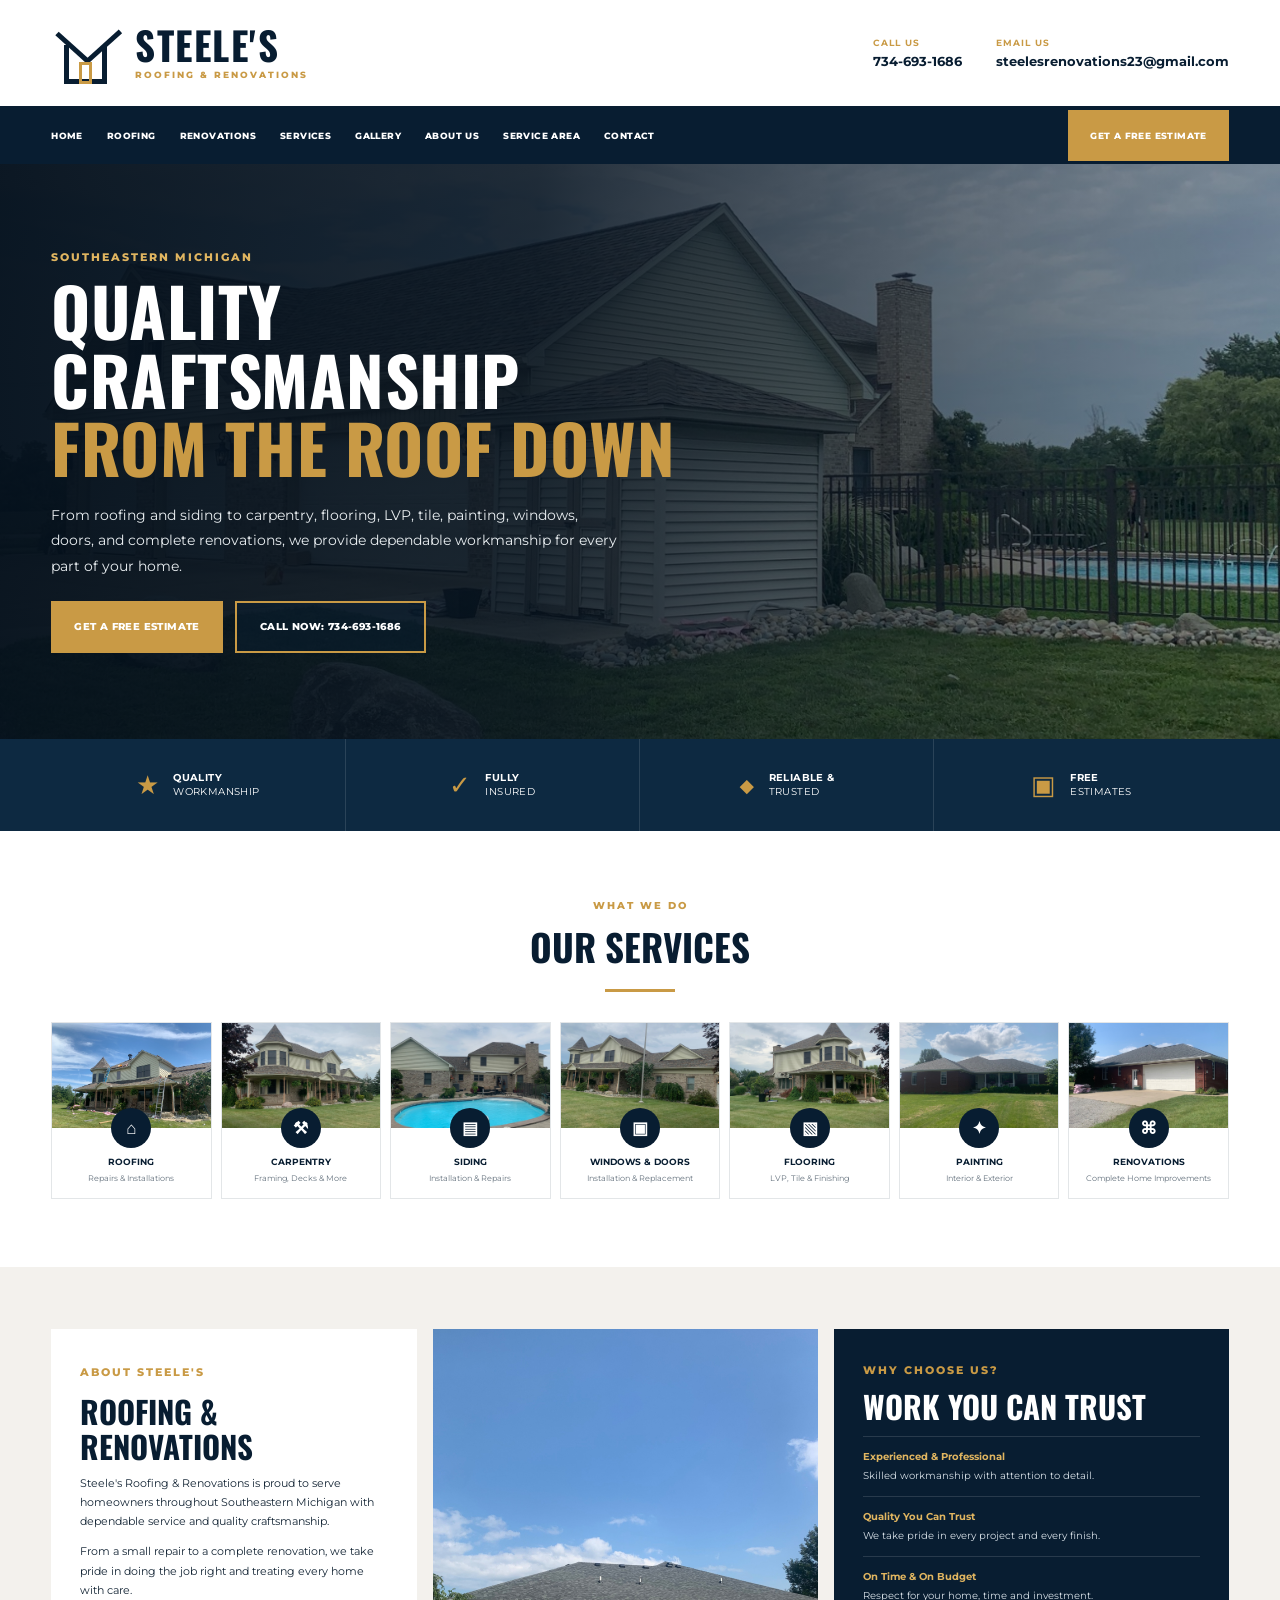
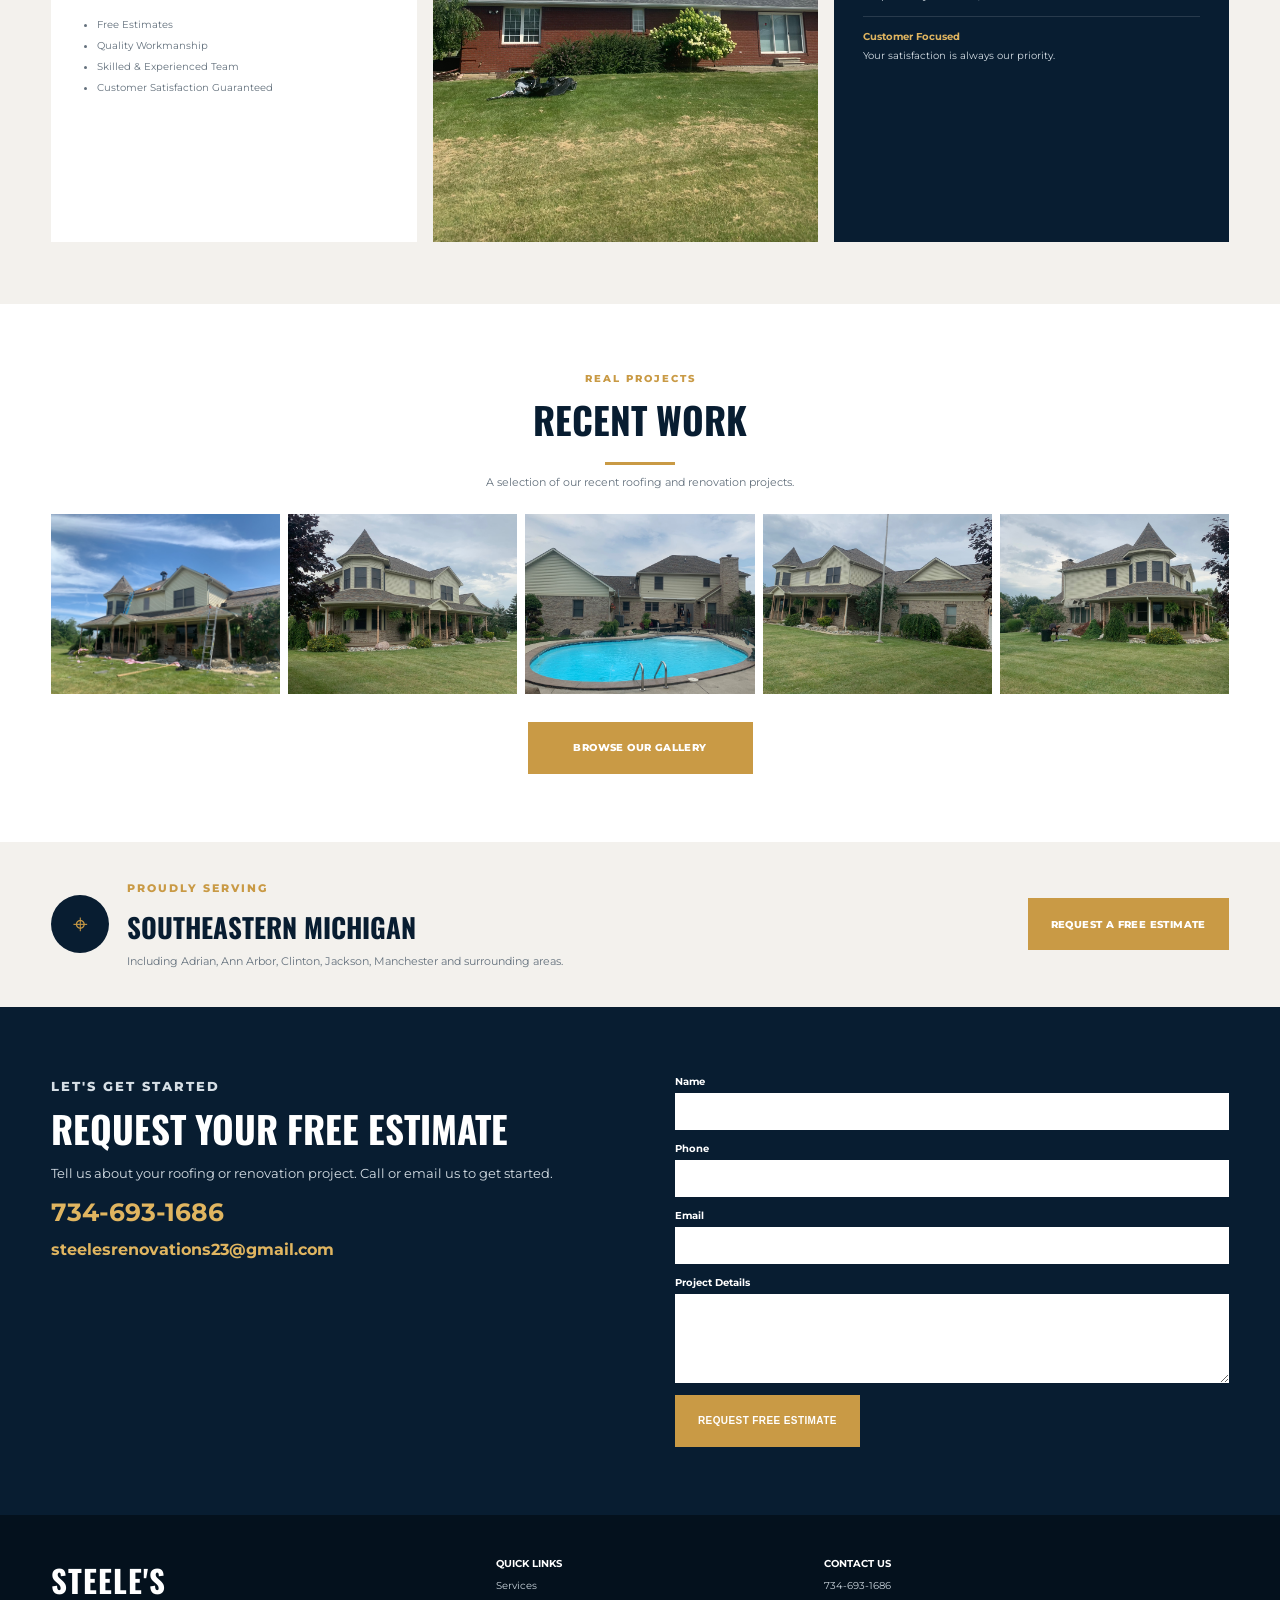
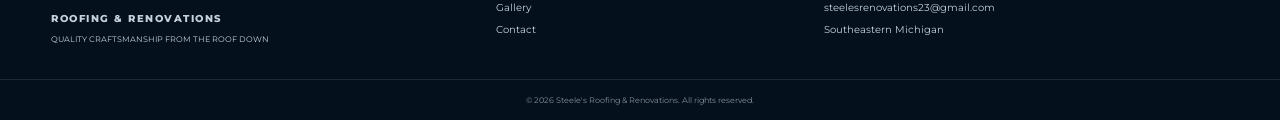
==== commit 0f4bb956: "Replace website with clean redesign" ====
--- a/index.html
+++ b/index.html
@@ -1,890 +1,165 @@
 <!DOCTYPE html>
 <html lang="en">
 <head>
-  <meta charset="UTF-8" />
-  <meta name="viewport" content="width=device-width, initial-scale=1.0" />
-
-  <meta
-    name="description"
-    content="Steele's Roofing & Renovations serving Southeastern Michigan. Roofing, siding, carpentry, flooring, windows, doors and complete home renovations."
-  />
-
+  <meta charset="UTF-8">
+  <meta name="viewport" content="width=device-width, initial-scale=1.0">
+  <meta name="description" content="Steele's Roofing & Renovations serving Southeastern Michigan. Roofing, siding, carpentry, flooring, LVP, tile, windows, doors, painting and renovations.">
   <title>Steele's Roofing & Renovations | Southeastern Michigan</title>
-
-  <link rel="stylesheet" href="styles.css" />
+  <link rel="stylesheet" href="styles.css">
 </head>
-
 <body>
 
-<header>
-
-  <!-- TOP HEADER -->
-  <div class="top-header">
-    <div class="wrap top-header-inner">
-
-      <a href="#home" class="brand">
-
-        <div class="logo-mark">
-          <span class="roof roof-one"></span>
-          <span class="roof roof-two"></span>
-          <span class="house"></span>
-          <span class="door"></span>
+<header class="site-header">
+  <div class="header-top">
+    <div class="wrap header-top-inner">
+      <a class="brand" href="#home" aria-label="Steele's Roofing and Renovations home">
+        <div class="brand-mark" aria-hidden="true">
+          <span class="roof-left"></span><span class="roof-right"></span><span class="house"></span><span class="door"></span>
         </div>
-
-        <div class="brand-text">
+        <div class="brand-words">
           <strong>STEELE'S</strong>
-          <span>ROOFING & RENOVATIONS</span>
+          <span>ROOFING &amp; RENOVATIONS</span>
         </div>
-
       </a>
 
-      <div class="contact-info">
-
-        <a href="tel:7346931686">
-          <span class="contact-icon">☎</span>
-          <span>734-693-1686</span>
-        </a>
-
-        <a href="mailto:steelesrenovations23@gmail.com">
-          <span class="contact-icon">✉</span>
-          <span>steelesrenovations23@gmail.com</span>
-        </a>
-
+      <div class="header-contact">
+        <a href="tel:7346931686"><b>CALL US</b><span>734-693-1686</span></a>
+        <a href="mailto:steelesrenovations23@gmail.com"><b>EMAIL US</b><span>steelesrenovations23@gmail.com</span></a>
       </div>
-
     </div>
   </div>
 
-
-  <!-- NAVIGATION -->
   <nav class="main-nav">
-
     <div class="wrap nav-inner">
-
       <a href="#home">Home</a>
-
       <a href="#services">Roofing</a>
-
       <a href="#services">Renovations</a>
-
       <a href="#services">Services</a>
-
       <a href="gallery.html">Gallery</a>
-
       <a href="#about">About Us</a>
-
       <a href="#area">Service Area</a>
-
       <a href="#contact">Contact</a>
-
-      <a href="#contact" class="estimate-button">
-        Get a Free Estimate
-      </a>
-
+      <a class="nav-cta" href="#contact">Get a Free Estimate</a>
     </div>
-
   </nav>
-
 </header>
 
-
 <main>
-
-
-<!-- HERO -->
-
 <section id="home" class="hero">
-
-  <div class="hero-overlay"></div>
-
-  <div class="wrap hero-content">
-
+  <div class="hero-shade"></div>
+  <div class="wrap hero-inner">
     <div class="hero-copy">
-
-      <p class="eyebrow">
-        SOUTHEASTERN MICHIGAN
-      </p>
-
-      <h1>
-
-        QUALITY<br>
-
-        CRAFTSMANSHIP<br>
-
-        <span>
-          FROM THE ROOF DOWN
-        </span>
-
-      </h1>
-
-      <p class="hero-description">
-
-        From roofing and siding to carpentry, flooring, LVP,
-        tile, painting, windows, doors, and complete renovations,
-        we provide dependable workmanship for every part of your home.
-
-      </p>
-
-
-      <div class="hero-buttons">
-
-        <a href="#contact" class="gold-button">
-
-          Get a Free Estimate
-
-        </a>
-
-
-        <a
-          href="tel:7346931686"
-          class="outline-button"
-        >
-
-          Call Now: 734-693-1686
-
-        </a>
-
+      <p class="eyebrow light">SOUTHEASTERN MICHIGAN</p>
+      <h1>QUALITY<br>CRAFTSMANSHIP<br><span>FROM THE ROOF DOWN</span></h1>
+      <p class="hero-text">From roofing and siding to carpentry, flooring, LVP, tile, painting, windows, doors, and complete renovations, we provide dependable workmanship for every part of your home.</p>
+      <div class="hero-actions">
+        <a class="btn gold" href="#contact">Get a Free Estimate</a>
+        <a class="btn outline" href="tel:7346931686">Call Now: 734-693-1686</a>
       </div>
-
     </div>
-
-
-    <!-- TRUST BOX -->
-
-    <div class="hero-trust">
-
-      <div class="trust-item">
-
-        <div class="trust-icon">✦</div>
-
-        <span>
-
-          QUALITY<br>
-          WORKMANSHIP
-
-        </span>
-
-      </div>
-
-
-      <div class="trust-item">
-
-        <div class="trust-icon">◇</div>
-
-        <span>
-
-          FULLY<br>
-          INSURED
-
-        </span>
-
-      </div>
-
-
-      <div class="trust-item">
-
-        <div class="trust-icon">♙</div>
-
-        <span>
-
-          RELIABLE &<br>
-          TRUSTED
-
-        </span>
-
-      </div>
-
-
-      <div class="trust-item">
-
-        <div class="trust-icon">□</div>
-
-        <span>
-
-          FREE<br>
-          ESTIMATES
-
-        </span>
-
-      </div>
-
-    </div>
-
   </div>
-
 </section>
 
-
-
-<!-- SERVICES -->
-
-<section
-  id="services"
-  class="services-section"
->
-
-  <div class="wrap">
-
-
-    <div class="section-heading">
-
-      <p>WHAT WE DO</p>
-
-      <h2>OUR SERVICES</h2>
-
-      <div class="heading-line"></div>
-
-    </div>
-
-
-    <div class="services-grid">
-
-
-      <article class="service-card">
-
-        <img
-          src="project-01.jpeg"
-          alt="Roofing work"
-        >
-
-        <div class="service-icon">⌂</div>
-
-        <h3>Roofing</h3>
-
-        <p>
-          Repairs & Installations
-        </p>
-
-      </article>
-
-
-
-      <article class="service-card">
-
-        <img
-          src="project-02.jpeg"
-          alt="Carpentry work"
-        >
-
-        <div class="service-icon">⚒</div>
-
-        <h3>Carpentry</h3>
-
-        <p>
-          Framing, Decks & More
-        </p>
-
-      </article>
-
-
-
-      <article class="service-card">
-
-        <img
-          src="project-03.jpeg"
-          alt="Siding project"
-        >
-
-        <div class="service-icon">▤</div>
-
-        <h3>Siding</h3>
-
-        <p>
-          Installation & Repairs
-        </p>
-
-      </article>
-
-
-
-      <article class="service-card">
-
-        <img
-          src="project-04.jpeg"
-          alt="Windows and doors"
-        >
-
-        <div class="service-icon">▣</div>
-
-        <h3>Windows & Doors</h3>
-
-        <p>
-          Installation & Replacement
-        </p>
-
-      </article>
-
-
-
-      <article class="service-card">
-
-        <img
-          src="project-05.jpeg"
-          alt="Flooring work"
-        >
-
-        <div class="service-icon">▧</div>
-
-        <h3>Flooring</h3>
-
-        <p>
-          LVP, Tile & Finishing
-        </p>
-
-      </article>
-
-
-
-      <article class="service-card">
-
-        <img
-          src="project-06.jpeg"
-          alt="Painting work"
-        >
-
-        <div class="service-icon">✦</div>
-
-        <h3>Painting</h3>
-
-        <p>
-          Interior & Exterior
-        </p>
-
-      </article>
-
-
-
-      <article class="service-card">
-
-        <img
-          src="project-07.jpeg"
-          alt="Renovation project"
-        >
-
-        <div class="service-icon">⌘</div>
-
-        <h3>Renovations</h3>
-
-        <p>
-          Complete Home Improvements
-        </p>
-
-      </article>
-
-
-    </div>
-
+<section class="trust-strip">
+  <div class="wrap trust-grid">
+    <div><i>★</i><span><b>QUALITY</b> WORKMANSHIP</span></div>
+    <div><i>✓</i><span><b>FULLY</b> INSURED</span></div>
+    <div><i>◆</i><span><b>RELIABLE &amp;</b> TRUSTED</span></div>
+    <div><i>▣</i><span><b>FREE</b> ESTIMATES</span></div>
   </div>
-
 </section>
 
-
-
-<!-- ABOUT -->
-
-<section
-  id="about"
-  class="about-section"
->
-
-  <div class="wrap about-grid">
-
-
-    <div class="about-card">
-
-      <p class="eyebrow">
-        ABOUT STEELE'S
-      </p>
-
-      <h2>
-
-        ROOFING &<br>
-        RENOVATIONS
-
-      </h2>
-
-
-      <p>
-
-        Steele's Roofing & Renovations is proud to serve
-        homeowners throughout Southeastern Michigan with
-        dependable service and quality craftsmanship.
-
-      </p>
-
-
-      <p>
-
-        From a small repair to a complete renovation,
-        we take pride in doing the job right and treating
-        every home with care.
-
-      </p>
-
-
-      <ul>
-
-        <li>Free Estimates</li>
-
-        <li>Quality Workmanship</li>
-
-        <li>Skilled & Experienced Team</li>
-
-        <li>Customer Satisfaction Guaranteed</li>
-
-      </ul>
-
+<section id="services" class="section services">
+  <div class="wrap">
+    <div class="heading">
+      <p>WHAT WE DO</p><h2>OUR SERVICES</h2><span></span>
     </div>
-
-
-
-    <div class="about-image">
-
-      <img
-        src="project-08.jpeg"
-        alt="Steele's Roofing and Renovations project"
-      >
-
+    <div class="services-grid">
+      <article><img src="project-01.jpeg" alt="Roofing work"><div><b>⌂</b><h3>Roofing</h3><p>Repairs &amp; Installations</p></div></article>
+      <article><img src="project-02.jpeg" alt="Carpentry work"><div><b>⚒</b><h3>Carpentry</h3><p>Framing, Decks &amp; More</p></div></article>
+      <article><img src="project-03.jpeg" alt="Siding work"><div><b>▤</b><h3>Siding</h3><p>Installation &amp; Repairs</p></div></article>
+      <article><img src="project-04.jpeg" alt="Windows and doors"><div><b>▣</b><h3>Windows &amp; Doors</h3><p>Installation &amp; Replacement</p></div></article>
+      <article><img src="project-05.jpeg" alt="Flooring work"><div><b>▧</b><h3>Flooring</h3><p>LVP, Tile &amp; Finishing</p></div></article>
+      <article><img src="project-06.jpeg" alt="Painting work"><div><b>✦</b><h3>Painting</h3><p>Interior &amp; Exterior</p></div></article>
+      <article><img src="project-07.jpeg" alt="Renovation work"><div><b>⌘</b><h3>Renovations</h3><p>Complete Home Improvements</p></div></article>
     </div>
-
-
-
-    <div class="why-card">
-
-      <p class="eyebrow">
-        WHY CHOOSE US?
-      </p>
-
-      <h2>
-
-        WORK YOU CAN TRUST
-
-      </h2>
-
-
-      <div class="why-item">
-
-        <strong>
-          ◎ Experienced & Professional
-        </strong>
-
-        <span>
-          Skilled workmanship with attention to detail.
-        </span>
-
-      </div>
-
-
-      <div class="why-item">
-
-        <strong>
-          ◉ Quality You Can Trust
-        </strong>
-
-        <span>
-          We take pride in every project and every finish.
-        </span>
-
-      </div>
-
-
-      <div class="why-item">
-
-        <strong>
-          ◷ On Time & On Budget
-        </strong>
-
-        <span>
-          Respect for your home, time and investment.
-        </span>
-
-      </div>
-
-
-      <div class="why-item">
-
-        <strong>
-          ⌖ Customer Focused
-        </strong>
-
-        <span>
-          Your satisfaction is always our priority.
-        </span>
-
-      </div>
-
-    </div>
-
   </div>
-
 </section>
 
-
-
-<!-- RECENT PROJECTS -->
-
-<section
-  id="projects"
-  class="projects-section"
->
-
-  <div class="wrap">
-
-
-    <div class="section-heading">
-
-      <p>REAL PROJECTS</p>
-
-      <h2>RECENT WORK</h2>
-
-      <div class="heading-line"></div>
-
+<section id="about" class="about-section">
+  <div class="wrap about-grid">
+    <div class="about-copy">
+      <p class="eyebrow">ABOUT STEELE'S</p>
+      <h2>ROOFING &amp;<br>RENOVATIONS</h2>
+      <p>Steele's Roofing &amp; Renovations is proud to serve homeowners throughout Southeastern Michigan with dependable service and quality craftsmanship.</p>
+      <p>From a small repair to a complete renovation, we take pride in doing the job right and treating every home with care.</p>
+      <ul>
+        <li>Free Estimates</li><li>Quality Workmanship</li><li>Skilled &amp; Experienced Team</li><li>Customer Satisfaction Guaranteed</li>
+      </ul>
     </div>
-
-
-    <div class="recent-projects">
-
-
-      <a href="gallery.html">
-
-        <img
-          src="project-01.jpeg"
-          alt="Recent project"
-        >
-
-      </a>
-
-
-      <a href="gallery.html">
-
-        <img
-          src="project-02.jpeg"
-          alt="Recent project"
-        >
-
-      </a>
-
-
-      <a href="gallery.html">
-
-        <img
-          src="project-03.jpeg"
-          alt="Recent project"
-        >
-
-      </a>
-
-
-      <a href="gallery.html">
-
-        <img
-          src="project-04.jpeg"
-          alt="Recent project"
-        >
-
-      </a>
-
-
-      <a href="gallery.html">
-
-        <img
-          src="project-05.jpeg"
-          alt="Recent project"
-        >
-
-      </a>
-
-
+    <div class="about-photo"><img src="project-08.jpeg" alt="Recent Steele's project"></div>
+    <div class="why-copy">
+      <p class="eyebrow">WHY CHOOSE US?</p>
+      <h2>WORK YOU CAN TRUST</h2>
+      <div><b>Experienced &amp; Professional</b><span>Skilled workmanship with attention to detail.</span></div>
+      <div><b>Quality You Can Trust</b><span>We take pride in every project and every finish.</span></div>
+      <div><b>On Time &amp; On Budget</b><span>Respect for your home, time and investment.</span></div>
+      <div><b>Customer Focused</b><span>Your satisfaction is always our priority.</span></div>
     </div>
-
-
-    <div class="gallery-button-wrap">
-
-      <a
-        href="gallery.html"
-        class="gallery-button"
-      >
-
-        VIEW FULL GALLERY
-
-      </a>
-
-    </div>
-
-
   </div>
-
 </section>
 
-
-
-<!-- SERVICE AREA -->
-
-<section
-  id="area"
-  class="service-area"
->
-
-  <div class="wrap service-area-inner">
-
-
-    <div class="location-icon">
-
-      ●
-
+<section id="projects" class="section projects">
+  <div class="wrap">
+    <div class="heading"><p>REAL PROJECTS</p><h2>RECENT WORK</h2><span></span></div>
+    <p class="project-intro">A selection of our recent roofing and renovation projects.</p>
+    <div class="recent-grid">
+      <a href="gallery.html"><img src="project-01.jpeg" alt="Recent project"></a>
+      <a href="gallery.html"><img src="project-02.jpeg" alt="Recent project"></a>
+      <a href="gallery.html"><img src="project-03.jpeg" alt="Recent project"></a>
+      <a href="gallery.html"><img src="project-04.jpeg" alt="Recent project"></a>
+      <a href="gallery.html"><img src="project-05.jpeg" alt="Recent project"></a>
     </div>
-
-
-    <div class="service-area-copy">
-
-      <p class="eyebrow">
-        PROUDLY SERVING
-      </p>
-
-      <h2>
-        SOUTHEASTERN MICHIGAN
-      </h2>
-
-      <p>
-
-        Including Adrian, Ann Arbor, Clinton,
-        Jackson, Manchester and surrounding areas.
-
-      </p>
-
-    </div>
-
-
-    <a
-      href="#contact"
-      class="gold-button"
-    >
-
-      Request a Free Estimate
-
-    </a>
-
-
+    <div class="gallery-cta"><a class="btn gold big" href="gallery.html">Browse Our Gallery</a></div>
   </div>
-
 </section>
 
-
-
-<!-- CONTACT -->
-
-<section
-  id="contact"
-  class="contact-section"
->
-
-  <div class="wrap contact-grid">
-
-
-    <div>
-
-      <p class="eyebrow">
-        LET'S GET STARTED
-      </p>
-
-
-      <h2>
-        REQUEST YOUR FREE ESTIMATE
-      </h2>
-
-
-      <p>
-
-        Tell us about your roofing or renovation project.
-        Call or email us to get started.
-
-      </p>
-
-
-      <a
-        href="tel:7346931686"
-        class="contact-phone"
-      >
-
-        734-693-1686
-
-      </a>
-
-
-      <a
-        href="mailto:steelesrenovations23@gmail.com"
-        class="contact-email"
-      >
-
-        steelesrenovations23@gmail.com
-
-      </a>
-
-
-    </div>
-
-
-
-    <form
-      name="estimate"
-      method="POST"
-      data-netlify="true"
-    >
-
-      <input
-        type="hidden"
-        name="form-name"
-        value="estimate"
-      >
-
-
-      <label>
-
-        Name
-
-        <input
-          type="text"
-          name="name"
-          required
-        >
-
-      </label>
-
-
-      <label>
-
-        Phone
-
-        <input
-          type="tel"
-          name="phone"
-          required
-        >
-
-      </label>
-
-
-      <label>
-
-        Email
-
-        <input
-          type="email"
-          name="email"
-        >
-
-      </label>
-
-
-      <label>
-
-        Project Details
-
-        <textarea
-          name="message"
-          rows="5"
-        ></textarea>
-
-      </label>
-
-
-      <button
-        type="submit"
-        class="gold-button"
-      >
-
-        Request Free Estimate
-
-      </button>
-
-
-    </form>
-
-
+<section id="area" class="area">
+  <div class="wrap area-inner">
+    <div class="area-icon">⌖</div>
+    <div class="area-copy"><p class="eyebrow">PROUDLY SERVING</p><h2>SOUTHEASTERN MICHIGAN</h2><p>Including Adrian, Ann Arbor, Clinton, Jackson, Manchester and surrounding areas.</p></div>
+    <a class="btn gold" href="#contact">Request a Free Estimate</a>
   </div>
-
 </section>
 
-
+<section id="contact" class="contact">
+  <div class="wrap contact-grid">
+    <div>
+      <p class="eyebrow">LET'S GET STARTED</p>
+      <h2>REQUEST YOUR FREE ESTIMATE</h2>
+      <p>Tell us about your roofing or renovation project. Call or email us to get started.</p>
+      <a class="contact-number" href="tel:7346931686">734-693-1686</a>
+      <a class="contact-email" href="mailto:steelesrenovations23@gmail.com">steelesrenovations23@gmail.com</a>
+    </div>
+    <form name="estimate" method="POST" data-netlify="true">
+      <input type="hidden" name="form-name" value="estimate">
+      <label>Name<input type="text" name="name" required></label>
+      <label>Phone<input type="tel" name="phone" required></label>
+      <label>Email<input type="email" name="email"></label>
+      <label>Project Details<textarea name="message" rows="5"></textarea></label>
+      <button class="btn gold" type="submit">Request Free Estimate</button>
+    </form>
+  </div>
+</section>
 </main>
 
-
-
-<!-- FOOTER -->
-
 <footer>
-
   <div class="wrap footer-grid">
-
-
-    <div class="footer-brand">
-
-      <strong>STEELE'S</strong>
-
-      <span>
-        ROOFING & RENOVATIONS
-      </span>
-
-      <small>
-        QUALITY CRAFTSMANSHIP FROM THE ROOF DOWN
-      </small>
-
-    </div>
-
-
-
-    <div>
-
-      <b>QUICK LINKS</b>
-
-      <a href="#services">
-        Services
-      </a>
-
-      <a href="gallery.html">
-        Gallery
-      </a>
-
-      <a href="#contact">
-        Contact
-      </a>
-
-    </div>
-
-
-
-    <div>
-
-      <b>CONTACT US</b>
-
-      <a href="tel:7346931686">
-        734-693-1686
-      </a>
-
-      <a href="mailto:steelesrenovations23@gmail.com">
-        steelesrenovations23@gmail.com
-      </a>
-
-      <span>
-        Southeastern Michigan
-      </span>
-
-    </div>
-
-
+    <div class="footer-brand"><strong>STEELE'S</strong><span>ROOFING &amp; RENOVATIONS</span><small>QUALITY CRAFTSMANSHIP FROM THE ROOF DOWN</small></div>
+    <div><b>QUICK LINKS</b><a href="#services">Services</a><a href="gallery.html">Gallery</a><a href="#contact">Contact</a></div>
+    <div><b>CONTACT US</b><a href="tel:7346931686">734-693-1686</a><a href="mailto:steelesrenovations23@gmail.com">steelesrenovations23@gmail.com</a><span>Southeastern Michigan</span></div>
   </div>
-
-
-  <div class="copyright">
-
-    © 2026 Steele's Roofing & Renovations.
-    All rights reserved.
-
-  </div>
-
-
+  <p class="copyright">© 2026 Steele's Roofing &amp; Renovations. All rights reserved.</p>
 </footer>
-
-
 </body>
-</html>
+</html>
--- a/styles.css
+++ b/styles.css
@@ -1,1212 +1,18 @@
-@import url('https://fonts.googleapis.com/css2?family=Montserrat:wght@400;500;600;700;800&family=Oswald:wght@500;600;700&display=swap');
+@import url("https://fonts.googleapis.com/css2?family=Montserrat:wght@400;500;600;700;800&family=Oswald:wght@500;600;700&display=swap");
 
-:root{
-  --navy:#071a2d;
-  --navy-dark:#04111e;
-  --gold:#c99437;
-  --gold-light:#e1ad4d;
-  --cream:#f4f2ed;
-  --white:#ffffff;
-  --ink:#172333;
-  --muted:#6d7885;
-  --border:#dfe3e7;
-}
-
-*{
-  box-sizing:border-box;
-}
-
-html{
-  scroll-behavior:smooth;
-}
-
-body{
-  margin:0;
-  color:var(--ink);
-  background:#fff;
-  font-family:Montserrat,Arial,sans-serif;
-}
-
-img{
-  max-width:100%;
-}
-
-a{
-  transition:all .2s ease;
-}
-
-.container{
-  width:min(1180px,92%);
-  margin:0 auto;
-}
-
-
-/* ======================================
-   TOP HEADER
-====================================== */
-
-.top-header{
-  background:#fff;
-}
-
-.top-header-inner{
-  min-height:150px;
-  display:flex;
-  align-items:center;
-  justify-content:space-between;
-  gap:35px;
-  padding:20px 0;
-}
-
-.brand{
-  display:flex;
-  align-items:center;
-  gap:16px;
-  color:var(--navy);
-  text-decoration:none;
-}
-
-.brand-logo{
-  width:78px;
-  height:65px;
-  position:relative;
-  flex:none;
-}
-
-.roof-line{
-  position:absolute;
-  top:7px;
-  width:48px;
-  height:5px;
-  background:var(--navy);
-  transform-origin:center;
-}
-
-.roof-left{
-  left:4px;
-  transform:rotate(-39deg);
-}
-
-.roof-right{
-  right:4px;
-  transform:rotate(39deg);
-}
-
-.house-body{
-  position:absolute;
-  left:17px;
-  top:24px;
-  width:44px;
-  height:35px;
-  border:5px solid var(--navy);
-  background:#fff;
-}
-
-.house-body:before{
-  content:"";
-  position:absolute;
-  left:15px;
-  top:13px;
-  width:11px;
-  height:16px;
-  background:var(--gold);
-}
-
-.house-body:after{
-  content:"";
-  position:absolute;
-  left:6px;
-  top:4px;
-  width:8px;
-  height:8px;
-  border:2px solid var(--gold);
-}
-
-.brand-text strong{
-  display:block;
-  color:var(--navy);
-  font-family:Oswald,Arial,sans-serif;
-  font-size:43px;
-  line-height:.9;
-  letter-spacing:2px;
-}
-
-.brand-text span{
-  display:block;
-  margin-top:6px;
-  color:var(--gold);
-  font-size:14px;
-  font-weight:800;
-  letter-spacing:1px;
-}
-
-.header-contact{
-  display:flex;
-  flex-direction:column;
-  align-items:flex-start;
-  gap:14px;
-}
-
-.header-contact-item{
-  display:flex;
-  align-items:center;
-  gap:11px;
-  color:var(--navy);
-  text-decoration:none;
-  font-weight:700;
-  font-size:16px;
-}
-
-.contact-icon{
-  width:34px;
-  height:34px;
-  display:grid;
-  place-items:center;
-  border-radius:50%;
-  background:var(--gold);
-  color:#fff;
-  font-size:17px;
-}
-
-
-/* ======================================
-   NAVIGATION
-====================================== */
-
-.main-nav{
-  background:var(--navy);
-  box-shadow:0 3px 10px rgba(0,0,0,.18);
-  position:sticky;
-  top:0;
-  z-index:50;
-}
-
-.nav-inner{
-  min-height:56px;
-  display:flex;
-  align-items:center;
-  justify-content:center;
-  gap:30px;
-}
-
-.main-nav a{
-  color:#fff;
-  text-decoration:none;
-  text-transform:uppercase;
-  font-size:12px;
-  font-weight:800;
-  letter-spacing:.5px;
-}
-
-.main-nav a:hover{
-  color:var(--gold-light);
-}
-
-.nav-estimate{
-  margin-left:auto;
-}
-
-
-/* ======================================
-   BUTTONS
-====================================== */
-
-.estimate-button{
-  display:inline-flex;
-  align-items:center;
-  justify-content:center;
-  min-height:50px;
-  padding:0 24px;
-  background:var(--gold);
-  border:2px solid var(--gold);
-  color:#fff;
-  text-decoration:none;
-  text-transform:uppercase;
-  font-size:12px;
-  font-weight:800;
-  letter-spacing:.5px;
-}
-
-.estimate-button:hover{
-  background:var(--gold-light);
-  border-color:var(--gold-light);
-}
-
-.call-button,
-.email-button{
-  display:inline-flex;
-  align-items:center;
-  justify-content:center;
-  min-height:50px;
-  padding:0 24px;
-  border:2px solid var(--gold);
-  background:rgba(0,0,0,.18);
-  color:#fff;
-  text-decoration:none;
-  text-transform:uppercase;
-  font-size:12px;
-  font-weight:800;
-  letter-spacing:.5px;
-}
-
-.call-button:hover,
-.email-button:hover{
-  background:var(--gold);
-}
-
-
-/* ======================================
-   HERO
-====================================== */
-
-.hero{
-  position:relative;
-  min-height:575px;
-  display:flex;
-  align-items:center;
-  color:#fff;
-  background:
-    linear-gradient(90deg,rgba(3,12,21,.96) 0%,rgba(3,12,21,.82) 40%,rgba(3,12,21,.30) 72%,rgba(3,12,21,.14) 100%),
-    url('project-02.jpeg') center center/cover no-repeat;
-}
-
-.hero-content{
-  position:relative;
-  z-index:2;
-  padding:80px 0 115px;
-}
-
-.hero-text{
-  max-width:625px;
-}
-
-.hero-eyebrow{
-  margin:0 0 8px;
-  color:var(--gold-light);
-  font-size:16px;
-  font-weight:800;
-  letter-spacing:2px;
-}
-
-.hero h1{
-  margin:0;
-  color:#fff;
-  font-family:Oswald,Arial,sans-serif;
-  font-size:72px;
-  line-height:.96;
-  letter-spacing:1px;
-  text-transform:uppercase;
-}
-
-.hero h1 span{
-  color:var(--gold-light);
-}
-
-.hero-description{
-  max-width:565px;
-  margin:25px 0 28px;
-  color:#fff;
-  font-size:17px;
-  line-height:1.7;
-}
-
-.hero-buttons{
-  display:flex;
-  flex-wrap:wrap;
-  gap:14px;
-}
-
-
-/* ======================================
-   TRUST BAR
-====================================== */
-
-.trust-wrapper{
-  position:relative;
-  margin-top:-70px;
-  z-index:5;
-}
-
-.trust-bar{
-  min-height:95px;
-  display:grid;
-  grid-template-columns:repeat(4,1fr);
-  background:var(--navy-dark);
-  border:1px solid rgba(201,148,55,.55);
-  border-radius:6px;
-  overflow:hidden;
-  box-shadow:0 12px 28px rgba(0,0,0,.25);
-}
-
-.trust-item{
-  display:flex;
-  align-items:center;
-  justify-content:center;
-  gap:13px;
-  padding:18px;
-  border-right:1px solid rgba(255,255,255,.14);
-}
-
-.trust-item:last-child{
-  border-right:none;
-}
-
-.trust-icon{
-  color:var(--gold-light);
-  font-size:38px;
-  line-height:1;
-}
-
-.trust-item strong,
-.trust-item span{
-  display:block;
-  color:#fff;
-  font-family:Oswald,Arial,sans-serif;
-  font-size:17px;
-  line-height:1.05;
-  letter-spacing:.5px;
-  text-transform:uppercase;
-}
-
-.trust-item span{
-  color:#fff;
-}
-
-
-/* ======================================
-   SECTION HEADINGS
-====================================== */
-
-.section-heading{
-  text-align:center;
-  margin-bottom:32px;
-}
-
-.section-heading p{
-  margin:0;
-  color:var(--gold);
-  font-size:13px;
-  font-weight:800;
-  letter-spacing:2px;
-  text-transform:uppercase;
-}
-
-.section-heading h2{
-  margin:4px 0 0;
-  color:var(--navy);
-  font-family:Oswald,Arial,sans-serif;
-  font-size:44px;
-  line-height:1;
-  text-transform:uppercase;
-}
-
-.gold-line{
-  width:80px;
-  height:4px;
-  margin:13px auto 0;
-  background:var(--gold);
-}
-
-.section-label{
-  margin:0;
-  color:var(--gold);
-  font-size:13px;
-  font-weight:800;
-  letter-spacing:1.7px;
-  text-transform:uppercase;
-}
-
-
-/* ======================================
-   SERVICES
-====================================== */
-
-.services-section{
-  padding:75px 0;
-  background:#fff;
-}
-
-.services-grid{
-  display:grid;
-  grid-template-columns:repeat(7,1fr);
-  gap:11px;
-}
-
-.service-card{
-  background:#fff;
-  border:1px solid var(--border);
-  box-shadow:0 6px 18px rgba(7,26,45,.08);
-  overflow:hidden;
-}
-
-.service-card img{
-  display:block;
-  width:100%;
-  height:135px;
-  object-fit:cover;
-}
-
-.service-card-content{
-  padding:15px 10px 19px;
-  text-align:center;
-}
-
-.service-icon{
-  color:var(--gold);
-  font-size:28px;
-  line-height:1;
-}
-
-.service-card h3{
-  margin:9px 0 7px;
-  color:var(--navy);
-  font-size:12px;
-  font-weight:800;
-  line-height:1.2;
-}
-
-.service-card p{
-  margin:0;
-  color:var(--muted);
-  font-size:10px;
-  line-height:1.45;
-}
-
-
-/* ======================================
-   ABOUT
-====================================== */
-
-.about-section{
-  padding:75px 0;
-  background:var(--cream);
-}
-
-.about-grid{
-  display:grid;
-  grid-template-columns:1.05fr 1fr;
-  gap:25px;
-}
-
-.about-text,
-.about-image,
-.why-card{
-  min-width:0;
-}
-
-.about-text{
-  padding:35px;
-  background:#fff;
-  border:1px solid var(--border);
-}
-
-.about-text h2{
-  margin:8px 0 0;
-  color:var(--navy);
-  font-family:Oswald,Arial,sans-serif;
-  font-size:42px;
-  line-height:.98;
-  text-transform:uppercase;
-}
-
-.left-line{
-  margin:14px 0 20px;
-}
-
-.about-text p{
-  margin:0 0 15px;
-  color:var(--muted);
-  font-size:14px;
-  line-height:1.75;
-}
-
-.about-list{
-  margin:20px 0 0;
-  padding:0;
-  list-style:none;
-}
-
-.about-list li{
-  position:relative;
-  margin:10px 0;
-  padding-left:24px;
-  color:var(--ink);
-  font-size:13px;
-  font-weight:600;
-}
-
-.about-list li:before{
-  content:"✓";
-  position:absolute;
-  left:0;
-  color:var(--gold);
-  font-weight:900;
-}
-
-.about-image{
-  min-height:390px;
-}
-
-.about-image img{
-  width:100%;
-  height:100%;
-  min-height:390px;
-  display:block;
-  object-fit:cover;
-}
-
-.why-card{
-  grid-column:1/-1;
-  padding:38px;
-  background:var(--navy);
-  color:#fff;
-}
-
-.why-card .section-label{
-  color:var(--gold-light);
-}
-
-.why-card h2{
-  display:none;
-}
-
-.why-mini-list{
-  display:grid;
-  grid-template-columns:repeat(4,1fr);
-  margin-top:10px;
-}
-
-.why-mini-list>div{
-  display:flex;
-  gap:13px;
-  padding:16px 20px;
-  border-right:1px solid rgba(255,255,255,.18);
-}
-
-.why-mini-list>div:last-child{
-  border-right:none;
-}
-
-.why-mini-list>div>span{
-  color:var(--gold-light);
-  font-size:30px;
-  line-height:1;
-}
-
-.why-mini-list strong{
-  display:block;
-  color:#fff;
-  font-size:13px;
-  line-height:1.25;
-  text-transform:uppercase;
-}
-
-.why-mini-list p{
-  margin:6px 0 0;
-  color:#d1d8df;
-  font-size:11px;
-  line-height:1.5;
-}
-
-
-/* ======================================
-   WHY SECTION
-====================================== */
-
-.why-section{
-  padding:75px 0;
-  background:#111416;
-  color:#fff;
-}
-
-.light-heading p,
-.light-heading h2{
-  color:#fff;
-}
-
-.light-heading p{
-  color:var(--gold-light);
-}
-
-.why-grid{
-  display:grid;
-  grid-template-columns:repeat(4,1fr);
-}
-
-.why-item{
-  padding:10px 30px 5px;
-  text-align:center;
-  border-right:1px solid rgba(255,255,255,.2);
-}
-
-.why-item:last-child{
-  border-right:none;
-}
-
-.large-icon{
-  color:var(--gold);
-  font-size:52px;
-  line-height:1;
-}
-
-.why-item h3{
-  margin:18px 0 12px;
-  color:#fff;
-  font-family:Oswald,Arial,sans-serif;
-  font-size:25px;
-  line-height:1.05;
-  text-transform:uppercase;
-}
-
-.why-item p{
-  max-width:215px;
-  margin:0 auto;
-  color:#e0e3e6;
-  font-size:13px;
-  line-height:1.65;
-}
-
-
-/* ======================================
-   PROJECTS
-====================================== */
-
-.projects-section{
-  padding:75px 0;
-  background:#fff;
-}
-
-.projects-description{
-  margin:-10px auto 23px;
-  text-align:center;
-  color:var(--muted);
-  font-size:14px;
-}
-
-.gallery-actions{
-  display:flex;
-  justify-content:center;
-  margin:0 0 30px;
-}
-
-.gallery-button{
-  display:inline-flex;
-  align-items:center;
-  justify-content:center;
-  min-width:205px;
-  min-height:53px;
-  padding:0 25px;
-  background:var(--navy-dark);
-  border:2px solid var(--gold);
-  color:#fff;
-  text-decoration:none;
-  text-transform:uppercase;
-  font-family:Oswald,Arial,sans-serif;
-  font-size:17px;
-  letter-spacing:.8px;
-}
-
-.gallery-button:hover{
-  background:var(--gold);
-  color:#fff;
-}
-
-.projects-grid{
-  display:grid;
-  grid-template-columns:repeat(5,1fr);
-  gap:8px;
-}
-
-.projects-grid a{
-  display:block;
-  height:235px;
-  overflow:hidden;
-}
-
-.projects-grid img{
-  width:100%;
-  height:100%;
-  display:block;
-  object-fit:cover;
-  transition:transform .25s ease;
-}
-
-.projects-grid a:hover img{
-  transform:scale(1.04);
-}
-
-
-/* ======================================
-   SERVICE AREA
-====================================== */
-
-.service-area{
-  padding:58px 0;
-  background:#111416;
-  color:#fff;
-}
-
-.service-area-inner{
-  display:flex;
-  align-items:center;
-  justify-content:space-between;
-  gap:35px;
-}
-
-.area-text h2{
-  margin:5px 0 0;
-  color:#fff;
-  font-family:Oswald,Arial,sans-serif;
-  font-size:39px;
-  line-height:1;
-  text-transform:uppercase;
-}
-
-.area-text p{
-  max-width:600px;
-  margin:0;
-  color:#d7dce1;
-  font-size:14px;
-  line-height:1.7;
-}
-
-.area-text .left-line{
-  margin:13px 0 14px;
-}
-
-.area-text .section-label{
-  color:var(--gold-light);
-}
-
-.service-area-button{
-  display:inline-flex;
-  align-items:center;
-  gap:12px;
-  min-height:56px;
-  padding:0 25px;
-  border:2px solid var(--gold);
-  color:var(--gold-light);
-  text-decoration:none;
-  font-weight:800;
-  text-transform:uppercase;
-  font-size:12px;
-}
-
-.service-area-button:hover{
-  background:var(--gold);
-  color:#fff;
-}
-
-
-/* ======================================
-   PHOTO / GALLERY INFO
-====================================== */
-
-.photo-upload-section{
-  padding:35px 0;
-  background:#fff;
-  border-bottom:1px solid var(--border);
-}
-
-.photo-upload-grid{
-  display:flex;
-  align-items:center;
-  justify-content:space-between;
-  gap:30px;
-  padding:25px 30px;
-  border:1px solid var(--border);
-  background:var(--cream);
-}
-
-.photo-upload-grid h2{
-  margin:0 0 7px;
-  color:var(--navy);
-  font-family:Oswald,Arial,sans-serif;
-  font-size:26px;
-  text-transform:uppercase;
-}
-
-.photo-upload-grid p{
-  margin:0;
-  color:var(--muted);
-  font-size:12px;
-}
-
-
-/* ======================================
-   CONTACT
-====================================== */
-
-.contact-section{
-  padding:48px 0;
-  background:var(--gold);
-}
-
-.contact-grid{
-  display:flex;
-  align-items:center;
-  justify-content:space-between;
-  gap:30px;
-}
-
-.contact-info h2{
-  margin:0 0 7px;
-  color:#111;
-  font-family:Oswald,Arial,sans-serif;
-  font-size:34px;
-  text-transform:uppercase;
-}
-
-.contact-info p{
-  margin:0;
-  color:#2b2418;
-  font-size:13px;
-}
-
-.contact-actions{
-  display:flex;
-  flex-wrap:wrap;
-  gap:10px;
-}
-
-.contact-section .estimate-button{
-  background:#111416;
-  border-color:#111416;
-}
-
-.contact-section .estimate-button:hover{
-  background:#071a2d;
-}
-
-.contact-section .email-button{
-  background:transparent;
-  border-color:#111416;
-  color:#111;
-}
-
-.contact-section .email-button:hover{
-  background:#111416;
-  color:#fff;
-}
-
-
-/* ======================================
-   FOOTER
-====================================== */
-
-.footer{
-  background:var(--navy);
-  color:#cbd3da;
-  padding-top:42px;
-}
-
-.footer-grid{
-  display:grid;
-  grid-template-columns:1.3fr 1fr 1.5fr .7fr;
-  gap:35px;
-}
-
-.footer-grid>div{
-  display:flex;
-  flex-direction:column;
-  align-items:flex-start;
-  gap:9px;
-}
-
-.footer-brand h2{
-  margin:0;
-  color:#fff;
-  font-family:Oswald,Arial,sans-serif;
-  font-size:36px;
-  letter-spacing:1px;
-}
-
-.footer-brand p{
-  margin:0;
-  color:var(--gold-light);
-  font-size:12px;
-  font-weight:800;
-  letter-spacing:1px;
-}
-
-.footer-grid h3{
-  margin:0 0 5px;
-  color:#fff;
-  font-size:12px;
-  letter-spacing:1px;
-}
-
-.footer-grid a,
-.footer-grid span,
-.footer-contact p{
-  color:#cbd3da;
-  text-decoration:none;
-  font-size:11px;
-  line-height:1.5;
-}
-
-.footer-grid a:hover{
-  color:var(--gold-light);
-}
-
-.facebook-icon{
-  width:40px;
-  height:40px;
-  display:grid;
-  place-items:center;
-  border-radius:3px;
-  background:#fff;
-  color:var(--navy);
-  font-family:Arial,sans-serif;
-  font-size:28px;
-  font-weight:900;
-}
-
-.footer-bottom{
-  margin-top:30px;
-  padding:16px;
-  text-align:center;
-  border-top:1px solid rgba(255,255,255,.12);
-}
-
-.footer-bottom p{
-  margin:0;
-  color:#8795a3;
-  font-size:10px;
-}
-
-
-/* ======================================
-   RESPONSIVE
-====================================== */
-
-@media(max-width:1050px){
-
-  .nav-inner{
-    gap:18px;
-  }
-
-  .services-grid{
-    grid-template-columns:repeat(4,1fr);
-  }
-
-  .projects-grid{
-    grid-template-columns:repeat(3,1fr);
-  }
-
-  .footer-grid{
-    grid-template-columns:repeat(2,1fr);
-  }
-
-}
-
-
-@media(max-width:800px){
-
-  .top-header-inner{
-    min-height:auto;
-    padding:18px 0;
-  }
-
-  .header-contact{
-    gap:7px;
-  }
-
-  .header-contact-item{
-    font-size:12px;
-  }
-
-  .contact-icon{
-    width:28px;
-    height:28px;
-    font-size:13px;
-  }
-
-  .brand-text strong{
-    font-size:31px;
-  }
-
-  .brand-text span{
-    font-size:9px;
-  }
-
-  .hero{
-    min-height:570px;
-  }
-
-  .hero h1{
-    font-size:54px;
-  }
-
-  .trust-bar{
-    grid-template-columns:repeat(2,1fr);
-  }
-
-  .trust-item:nth-child(2){
-    border-right:none;
-  }
-
-  .trust-item{
-    border-bottom:1px solid rgba(255,255,255,.14);
-  }
-
-  .about-grid{
-    grid-template-columns:1fr;
-  }
-
-  .about-image{
-    min-height:320px;
-  }
-
-  .why-mini-list{
-    grid-template-columns:repeat(2,1fr);
-  }
-
-  .why-mini-list>div:nth-child(2){
-    border-right:none;
-  }
-
-  .why-grid{
-    grid-template-columns:repeat(2,1fr);
-  }
-
-  .why-item:nth-child(2){
-    border-right:none;
-  }
-
-  .why-item:nth-child(-n+2){
-    margin-bottom:35px;
-  }
-
-  .service-area-inner,
-  .contact-grid,
-  .photo-upload-grid{
-    flex-direction:column;
-    align-items:flex-start;
-  }
-
-  .service-area-button{
-    margin-top:5px;
-  }
-
-}
-
-
-@media(max-width:600px){
-
-  .top-header-inner{
-    flex-direction:column;
-    align-items:flex-start;
-  }
-
-  .header-contact{
-    width:100%;
-  }
-
-  .nav-inner{
-    justify-content:flex-start;
-    overflow-x:auto;
-    padding:9px 0;
-  }
-
-  .main-nav a{
-    flex:none;
-    font-size:10px;
-  }
-
-  .nav-estimate{
-    margin-left:0;
-  }
-
-  .hero{
-    min-height:610px;
-  }
-
-  .hero-content{
-    padding:65px 0 100px;
-  }
-
-  .hero h1{
-    font-size:46px;
-  }
-
-  .hero-description{
-    font-size:14px;
-  }
-
-  .trust-wrapper{
-    margin-top:-70px;
-  }
-
-  .trust-item{
-    justify-content:flex-start;
-    padding:16px 12px;
-  }
-
-  .trust-item strong,
-  .trust-item span{
-    font-size:12px;
-  }
-
-  .services-grid{
-    grid-template-columns:repeat(2,1fr);
-  }
-
-  .service-card img{
-    height:145px;
-  }
-
-  .section-heading h2{
-    font-size:36px;
-  }
-
-  .why-mini-list{
-    grid-template-columns:1fr;
-  }
-
-  .why-mini-list>div{
-    border-right:none;
-  }
-
-  .why-grid{
-    grid-template-columns:1fr;
-  }
-
-  .why-item{
-    border-right:none;
-    border-bottom:1px solid rgba(255,255,255,.18);
-    padding-bottom:30px;
-    margin-bottom:30px;
-  }
-
-  .why-item:last-child{
-    border-bottom:none;
-    margin-bottom:0;
-  }
-
-  .projects-grid{
-    grid-template-columns:1fr 1fr;
-  }
-
-  .projects-grid a{
-    height:190px;
-  }
-
-  .footer-grid{
-    grid-template-columns:1fr;
-  }
-
-  .brand-logo{
-    width:64px;
-    height:56px;
-  }
-
-  .brand-text strong{
-    font-size:29px;
-  }
-
-  .brand-text span{
-    font-size:8px;
-  }
-
-}
+:root{--navy:#081d31;--navy2:#0d2941;--gold:#c99a45;--gold2:#e0b560;--cream:#f3f1ed;--ink:#142535;--muted:#64717d}
+*{box-sizing:border-box}html{scroll-behavior:smooth}body{margin:0;font-family:Montserrat,Arial,sans-serif;color:var(--ink);background:#fff}img{display:block;max-width:100%}.wrap{width:min(1180px,92%);margin:auto}
+.header-top{background:#fff}.header-top-inner{min-height:106px;display:flex;align-items:center;justify-content:space-between;gap:30px}.brand{display:flex;align-items:center;gap:14px;text-decoration:none;color:var(--navy)}.brand-mark{width:70px;height:62px;position:relative}.brand-mark span{position:absolute}.roof-left,.roof-right{height:5px;background:var(--navy);top:9px}.roof-left{width:42px;left:6px;transform:rotate(42deg);transform-origin:left}.roof-right{width:45px;left:36px;top:37px;transform:rotate(-42deg);transform-origin:left}.house{width:43px;height:39px;left:13px;bottom:0;border:5px solid var(--navy);border-top:0}.door{width:13px;height:22px;left:28px;bottom:0;border:3px solid var(--gold)}.brand-words strong{display:block;font-family:Oswald,sans-serif;font-size:39px;line-height:.95;letter-spacing:1.5px}.brand-words span{display:block;color:var(--gold);font-size:9px;font-weight:800;letter-spacing:2px;margin-top:6px}.header-contact{display:flex;gap:34px}.header-contact a{text-decoration:none;color:var(--navy);display:flex;flex-direction:column;font-size:13px;font-weight:700}.header-contact b{color:var(--gold);font-size:9px;letter-spacing:1px;margin-bottom:5px}
+.main-nav{background:var(--navy)}.nav-inner{min-height:58px;display:flex;align-items:center;gap:24px}.nav-inner>a{color:#fff;text-decoration:none;text-transform:uppercase;font-size:9px;font-weight:800;letter-spacing:.4px;white-space:nowrap}.nav-inner>a:hover{color:var(--gold2)}.nav-cta{margin-left:auto;background:var(--gold);padding:20px 22px;color:#fff!important}
+.hero{min-height:575px;position:relative;background:url("project-09.jpeg") center/cover no-repeat;color:#fff}.hero-shade{position:absolute;inset:0;background:linear-gradient(90deg,rgba(4,16,28,.96),rgba(4,16,28,.86) 42%,rgba(4,16,28,.28) 100%)}.hero-inner{min-height:575px;position:relative;display:flex;align-items:center}.hero-copy{max-width:680px}.eyebrow{margin:0 0 12px;color:var(--gold);font-size:11px;font-weight:800;letter-spacing:2px}.light{color:var(--gold2)}h1,h2{font-family:Oswald,sans-serif}.hero h1{font-size:67px;line-height:1.02;margin:0;letter-spacing:.5px}.hero h1 span{color:var(--gold)}.hero-text{max-width:570px;font-size:14px;line-height:1.8;color:#e8edf0;margin:22px 0}.hero-actions{display:flex;flex-wrap:wrap;gap:12px}.btn{min-height:52px;padding:0 23px;display:inline-flex;align-items:center;justify-content:center;text-transform:uppercase;text-decoration:none;border:0;font-size:10px;font-weight:800;letter-spacing:.4px;cursor:pointer}.gold{background:var(--gold);color:#fff}.gold:hover{background:#d6a750}.outline{border:2px solid var(--gold);color:#fff;background:rgba(8,29,49,.45)}
+.trust-strip{background:var(--navy2);color:#fff}.trust-grid{display:grid;grid-template-columns:repeat(4,1fr)}.trust-grid>div{min-height:92px;display:flex;align-items:center;justify-content:center;gap:14px;border-right:1px solid rgba(255,255,255,.12)}.trust-grid>div:last-child{border:0}.trust-grid i{font-style:normal;color:var(--gold);font-size:26px}.trust-grid span{font-size:10px;line-height:1.45;letter-spacing:.4px}.trust-grid b{display:block}
+.section{padding:68px 0}.heading{text-align:center}.heading p{margin:0;color:var(--gold);font-size:10px;font-weight:800;letter-spacing:2px}.heading h2{font-size:37px;margin:7px 0 0;color:var(--navy)}.heading span{display:block;width:70px;height:3px;background:var(--gold);margin:15px auto 0}
+.services-grid{display:grid;grid-template-columns:repeat(7,1fr);gap:9px;margin-top:30px}.services-grid article{border:1px solid #e3e6e8;text-align:center;background:#fff;overflow:hidden}.services-grid img{width:100%;height:105px;object-fit:cover}.services-grid article>div{padding:0 6px 14px}.services-grid b{width:40px;height:40px;margin:-20px auto 8px;position:relative;border-radius:50%;display:grid;place-items:center;background:var(--navy);color:#fff;font-size:17px}.services-grid h3{margin:0;text-transform:uppercase;color:var(--navy);font-size:9px}.services-grid p{margin:6px 0 0;color:var(--muted);font-size:8px;line-height:1.4}
+.about-section{background:var(--cream);padding:62px 0}.about-grid{display:grid;grid-template-columns:1fr 1.05fr 1.08fr;gap:16px}.about-copy{background:#fff;padding:34px 29px}.about-copy h2,.why-copy h2{font-size:31px;line-height:1.1;margin:0;color:var(--navy)}.about-copy p{font-size:11px;line-height:1.75}.about-copy ul{padding-left:17px;margin:18px 0 0}.about-copy li{font-size:10px;color:var(--muted);margin:8px 0}.about-photo img{width:100%;height:100%;min-height:340px;object-fit:cover}.why-copy{background:var(--navy);padding:34px 29px;color:#fff}.why-copy h2{color:#fff}.why-copy>div{padding-top:13px;margin-top:13px;border-top:1px solid rgba(255,255,255,.13)}.why-copy b{display:block;color:var(--gold2);font-size:10px}.why-copy span{display:block;color:#d4dde4;font-size:10px;line-height:1.5;margin-top:5px}
+.projects{background:#fff}.project-intro{text-align:center;color:var(--muted);font-size:11px;margin:10px 0 25px}.recent-grid{display:grid;grid-template-columns:repeat(5,1fr);gap:8px}.recent-grid a{height:180px;overflow:hidden}.recent-grid img{width:100%;height:100%;object-fit:cover;transition:transform .25s}.recent-grid a:hover img{transform:scale(1.04)}.gallery-cta{text-align:center;margin-top:28px}.big{min-width:225px}
+.area{background:var(--cream);padding:39px 0}.area-inner{display:flex;align-items:center;gap:18px}.area-icon{width:58px;height:58px;border-radius:50%;display:grid;place-items:center;background:var(--navy);color:var(--gold);font-size:26px}.area-copy{flex:1}.area h2{font-size:27px;color:var(--navy);margin:0}.area-copy>p:last-child{margin:7px 0 0;font-size:11px;color:var(--muted)}
+.contact{background:var(--navy);color:#fff;padding:68px 0}.contact-grid{display:grid;grid-template-columns:1fr 1fr;gap:70px}.contact h2{font-size:37px;line-height:1.1;margin:0}.contact p{color:#d5dee5;font-size:13px;line-height:1.7}.contact-number,.contact-email{display:block;color:var(--gold2);text-decoration:none;font-weight:700;margin-top:13px}.contact-number{font-size:25px}.contact form{display:grid;gap:12px}.contact label{font-size:10px;font-weight:700}.contact input,.contact textarea{display:block;width:100%;border:0;margin-top:5px;padding:12px;font:inherit}.contact button{justify-self:start}
+footer{background:#04111d;color:#c6d0d8;padding-top:42px}.footer-grid{display:grid;grid-template-columns:1.4fr 1fr 1.4fr;gap:40px}.footer-grid>div{display:flex;flex-direction:column;gap:9px}.footer-brand strong{font-family:Oswald,sans-serif;font-size:31px;color:#fff;letter-spacing:1px}.footer-brand span{color:var(--gold);font-size:9px;font-weight:800;letter-spacing:1.5px}.footer-brand small{font-size:8px}.footer-grid b{color:#fff;font-size:10px}.footer-grid a,.footer-grid span{color:#c6d0d8;text-decoration:none;font-size:10px}.copyright{border-top:1px solid rgba(255,255,255,.1);margin:35px 0 0;padding:15px;text-align:center;color:#82909b;font-size:8px}
+@media(max-width:1050px){.services-grid{grid-template-columns:repeat(4,1fr)}.about-grid{grid-template-columns:1fr 1fr}.why-copy{grid-column:1/-1}.recent-grid{grid-template-columns:repeat(3,1fr)}.nav-inner{gap:14px}.header-contact{gap:20px}}
+@media(max-width:700px){.header-top-inner{padding:18px 0;min-height:0;flex-direction:column;align-items:flex-start}.header-contact{width:100%;gap:16px;flex-wrap:wrap}.brand-words strong{font-size:32px}.main-nav{overflow-x:auto}.nav-inner{width:max-content;padding:0 18px;min-height:55px}.nav-cta{margin-left:0;padding:18px}.hero,.hero-inner{min-height:560px}.hero h1{font-size:48px}.hero-text{font-size:12px}.trust-grid{grid-template-columns:1fr 1fr}.trust-grid>div{min-height:82px;border-bottom:1px solid rgba(255,255,255,.12)}.services-grid{grid-template-columns:repeat(2,1fr)}.about-grid{grid-template-columns:1fr}.why-copy{grid-column:auto}.about-photo img{min-height:300px}.recent-grid{grid-template-columns:repeat(2,1fr)}.recent-grid a{height:150px}.area-inner{flex-wrap:wrap}.area-inner .btn{width:100%}.contact-grid{grid-template-columns:1fr;gap:42px}.footer-grid{grid-template-columns:1fr}.section,.contact{padding:55px 0}}
+@media(max-width:420px){.hero h1{font-size:42px}.hero-actions{flex-direction:column}.hero-actions .btn{width:100%}.header-contact{flex-direction:column;gap:9px}}
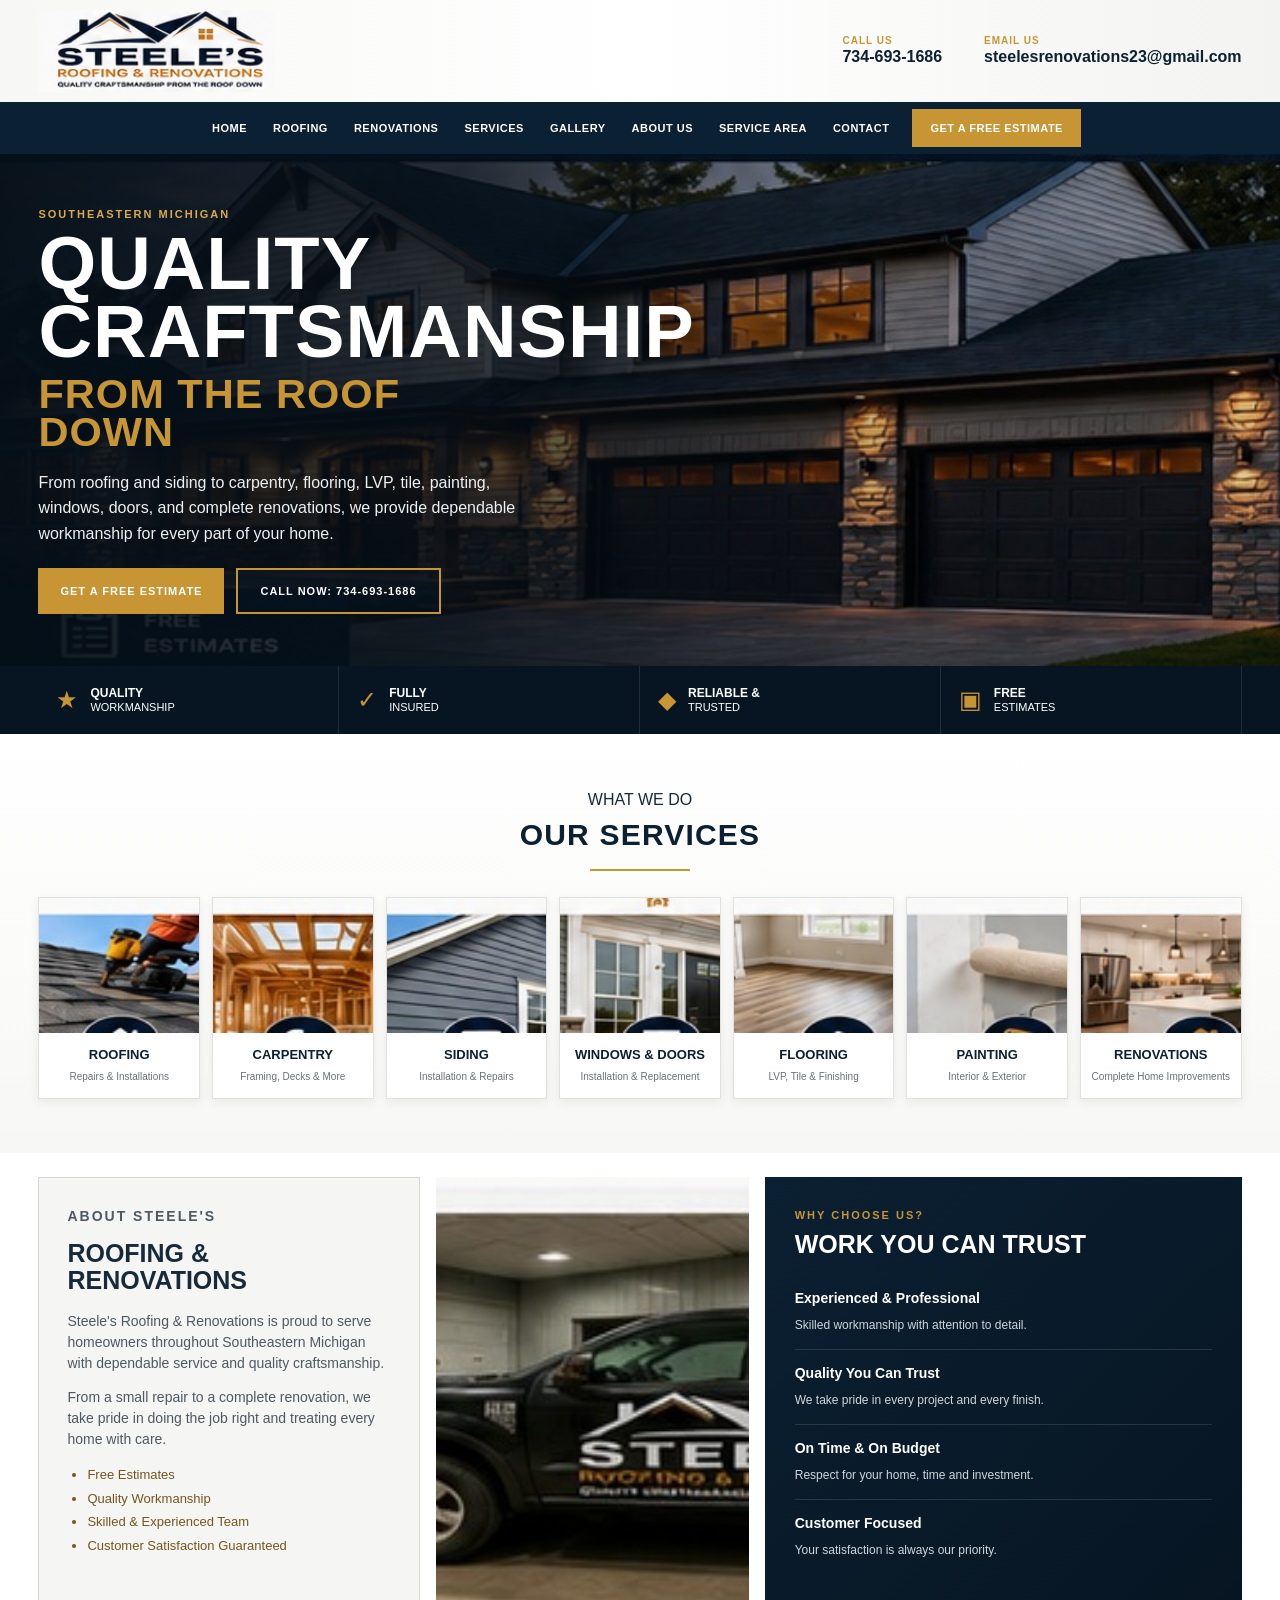
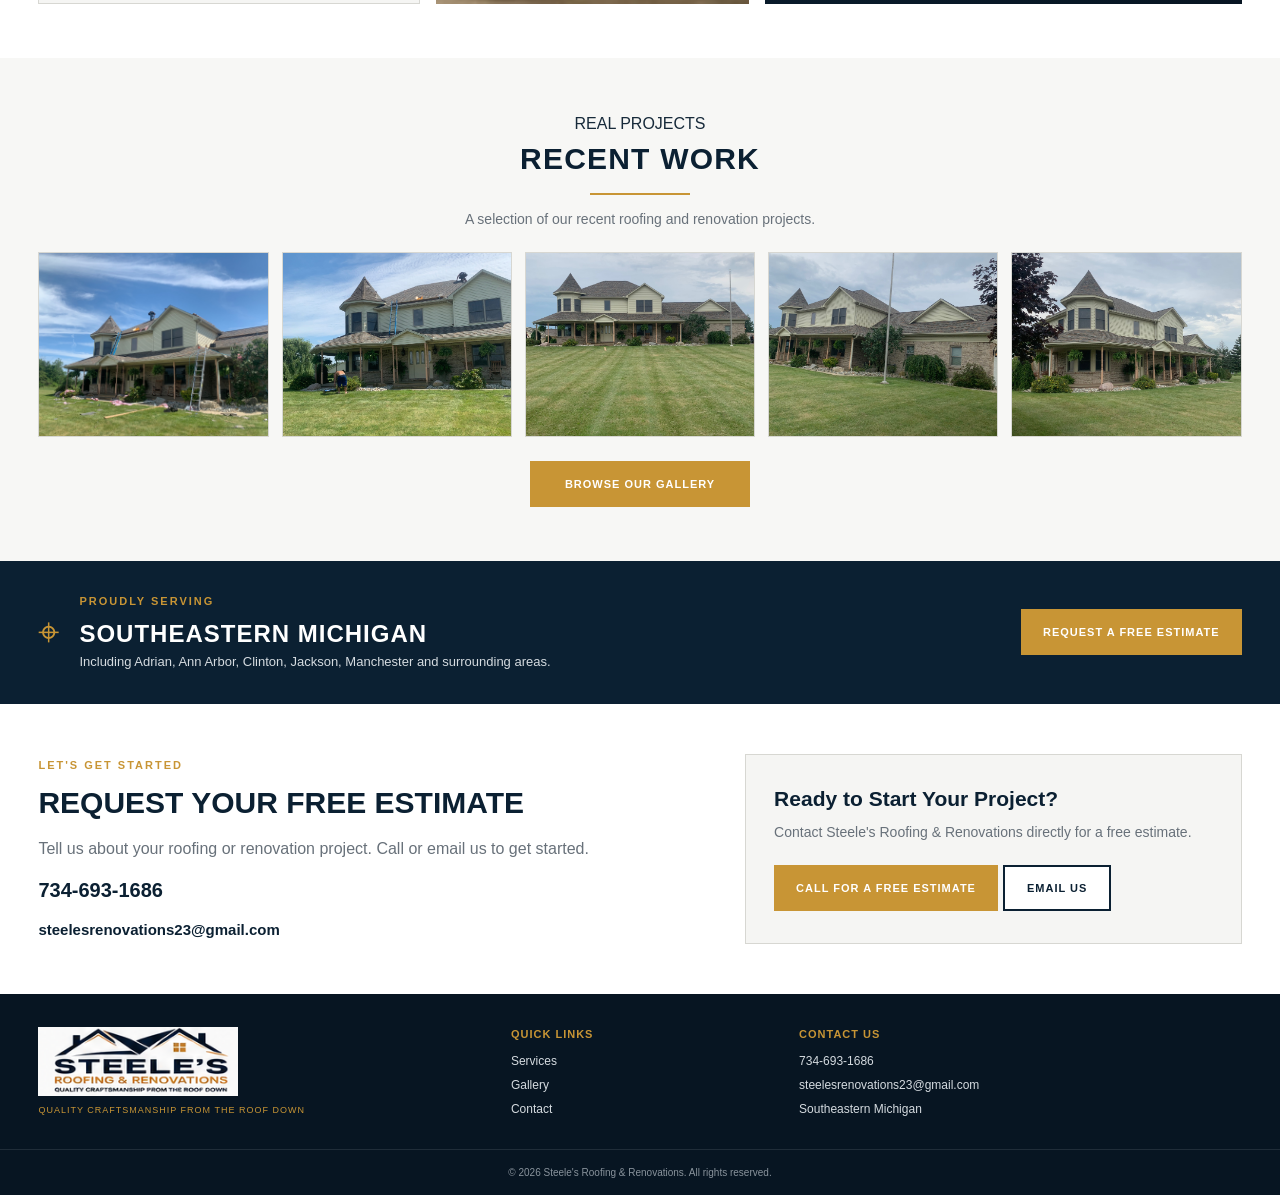
==== commit 45b51c4a: "Add files via upload" ====
--- a/index.html
+++ b/index.html
@@ -3,163 +3,46 @@
 <head>
   <meta charset="UTF-8">
   <meta name="viewport" content="width=device-width, initial-scale=1.0">
-  <meta name="description" content="Steele's Roofing & Renovations serving Southeastern Michigan. Roofing, siding, carpentry, flooring, LVP, tile, windows, doors, painting and renovations.">
+  <meta name="description" content="Steele's Roofing & Renovations serving Southeastern Michigan. Quality craftsmanship from the roof down.">
   <title>Steele's Roofing & Renovations | Southeastern Michigan</title>
   <link rel="stylesheet" href="styles.css">
 </head>
 <body>
-
 <header class="site-header">
-  <div class="header-top">
-    <div class="wrap header-top-inner">
-      <a class="brand" href="#home" aria-label="Steele's Roofing and Renovations home">
-        <div class="brand-mark" aria-hidden="true">
-          <span class="roof-left"></span><span class="roof-right"></span><span class="house"></span><span class="door"></span>
-        </div>
-        <div class="brand-words">
-          <strong>STEELE'S</strong>
-          <span>ROOFING &amp; RENOVATIONS</span>
-        </div>
-      </a>
-
-      <div class="header-contact">
-        <a href="tel:7346931686"><b>CALL US</b><span>734-693-1686</span></a>
-        <a href="mailto:steelesrenovations23@gmail.com"><b>EMAIL US</b><span>steelesrenovations23@gmail.com</span></a>
-      </div>
-    </div>
-  </div>
-
-  <nav class="main-nav">
-    <div class="wrap nav-inner">
-      <a href="#home">Home</a>
-      <a href="#services">Roofing</a>
-      <a href="#services">Renovations</a>
-      <a href="#services">Services</a>
-      <a href="gallery.html">Gallery</a>
-      <a href="#about">About Us</a>
-      <a href="#area">Service Area</a>
-      <a href="#contact">Contact</a>
-      <a class="nav-cta" href="#contact">Get a Free Estimate</a>
-    </div>
-  </nav>
+  <div class="header-top"><div class="wrap header-top-inner">
+    <a class="brand" href="#home" aria-label="Steele's Roofing and Renovations home"><img src="logo.png" alt="Steele's Roofing & Renovations"></a>
+    <div class="header-contact"><a href="tel:7346931686"><b>CALL US</b><span>734-693-1686</span></a><a href="mailto:steelesrenovations23@gmail.com"><b>EMAIL US</b><span>steelesrenovations23@gmail.com</span></a></div>
+  </div></div>
+  <nav class="main-nav"><div class="wrap nav-inner">
+    <a href="#home">Home</a><a href="#services">Roofing</a><a href="#services">Renovations</a><a href="#services">Services</a><a href="gallery.html">Gallery</a><a href="#about">About Us</a><a href="#area">Service Area</a><a href="#contact">Contact</a><a class="nav-cta" href="#contact">Get a Free Estimate</a>
+  </div></nav>
 </header>
-
 <main>
-<section id="home" class="hero">
-  <div class="hero-shade"></div>
-  <div class="wrap hero-inner">
-    <div class="hero-copy">
-      <p class="eyebrow light">SOUTHEASTERN MICHIGAN</p>
-      <h1>QUALITY<br>CRAFTSMANSHIP<br><span>FROM THE ROOF DOWN</span></h1>
-      <p class="hero-text">From roofing and siding to carpentry, flooring, LVP, tile, painting, windows, doors, and complete renovations, we provide dependable workmanship for every part of your home.</p>
-      <div class="hero-actions">
-        <a class="btn gold" href="#contact">Get a Free Estimate</a>
-        <a class="btn outline" href="tel:7346931686">Call Now: 734-693-1686</a>
-      </div>
-    </div>
-  </div>
-</section>
-
-<section class="trust-strip">
-  <div class="wrap trust-grid">
-    <div><i>★</i><span><b>QUALITY</b> WORKMANSHIP</span></div>
-    <div><i>✓</i><span><b>FULLY</b> INSURED</span></div>
-    <div><i>◆</i><span><b>RELIABLE &amp;</b> TRUSTED</span></div>
-    <div><i>▣</i><span><b>FREE</b> ESTIMATES</span></div>
-  </div>
-</section>
-
-<section id="services" class="section services">
-  <div class="wrap">
-    <div class="heading">
-      <p>WHAT WE DO</p><h2>OUR SERVICES</h2><span></span>
-    </div>
-    <div class="services-grid">
-      <article><img src="project-01.jpeg" alt="Roofing work"><div><b>⌂</b><h3>Roofing</h3><p>Repairs &amp; Installations</p></div></article>
-      <article><img src="project-02.jpeg" alt="Carpentry work"><div><b>⚒</b><h3>Carpentry</h3><p>Framing, Decks &amp; More</p></div></article>
-      <article><img src="project-03.jpeg" alt="Siding work"><div><b>▤</b><h3>Siding</h3><p>Installation &amp; Repairs</p></div></article>
-      <article><img src="project-04.jpeg" alt="Windows and doors"><div><b>▣</b><h3>Windows &amp; Doors</h3><p>Installation &amp; Replacement</p></div></article>
-      <article><img src="project-05.jpeg" alt="Flooring work"><div><b>▧</b><h3>Flooring</h3><p>LVP, Tile &amp; Finishing</p></div></article>
-      <article><img src="project-06.jpeg" alt="Painting work"><div><b>✦</b><h3>Painting</h3><p>Interior &amp; Exterior</p></div></article>
-      <article><img src="project-07.jpeg" alt="Renovation work"><div><b>⌘</b><h3>Renovations</h3><p>Complete Home Improvements</p></div></article>
-    </div>
-  </div>
-</section>
-
-<section id="about" class="about-section">
-  <div class="wrap about-grid">
-    <div class="about-copy">
-      <p class="eyebrow">ABOUT STEELE'S</p>
-      <h2>ROOFING &amp;<br>RENOVATIONS</h2>
-      <p>Steele's Roofing &amp; Renovations is proud to serve homeowners throughout Southeastern Michigan with dependable service and quality craftsmanship.</p>
-      <p>From a small repair to a complete renovation, we take pride in doing the job right and treating every home with care.</p>
-      <ul>
-        <li>Free Estimates</li><li>Quality Workmanship</li><li>Skilled &amp; Experienced Team</li><li>Customer Satisfaction Guaranteed</li>
-      </ul>
-    </div>
-    <div class="about-photo"><img src="project-08.jpeg" alt="Recent Steele's project"></div>
-    <div class="why-copy">
-      <p class="eyebrow">WHY CHOOSE US?</p>
-      <h2>WORK YOU CAN TRUST</h2>
-      <div><b>Experienced &amp; Professional</b><span>Skilled workmanship with attention to detail.</span></div>
-      <div><b>Quality You Can Trust</b><span>We take pride in every project and every finish.</span></div>
-      <div><b>On Time &amp; On Budget</b><span>Respect for your home, time and investment.</span></div>
-      <div><b>Customer Focused</b><span>Your satisfaction is always our priority.</span></div>
-    </div>
-  </div>
-</section>
-
-<section id="projects" class="section projects">
-  <div class="wrap">
-    <div class="heading"><p>REAL PROJECTS</p><h2>RECENT WORK</h2><span></span></div>
-    <p class="project-intro">A selection of our recent roofing and renovation projects.</p>
-    <div class="recent-grid">
-      <a href="gallery.html"><img src="project-01.jpeg" alt="Recent project"></a>
-      <a href="gallery.html"><img src="project-02.jpeg" alt="Recent project"></a>
-      <a href="gallery.html"><img src="project-03.jpeg" alt="Recent project"></a>
-      <a href="gallery.html"><img src="project-04.jpeg" alt="Recent project"></a>
-      <a href="gallery.html"><img src="project-05.jpeg" alt="Recent project"></a>
-    </div>
-    <div class="gallery-cta"><a class="btn gold big" href="gallery.html">Browse Our Gallery</a></div>
-  </div>
-</section>
-
-<section id="area" class="area">
-  <div class="wrap area-inner">
-    <div class="area-icon">⌖</div>
-    <div class="area-copy"><p class="eyebrow">PROUDLY SERVING</p><h2>SOUTHEASTERN MICHIGAN</h2><p>Including Adrian, Ann Arbor, Clinton, Jackson, Manchester and surrounding areas.</p></div>
-    <a class="btn gold" href="#contact">Request a Free Estimate</a>
-  </div>
-</section>
-
-<section id="contact" class="contact">
-  <div class="wrap contact-grid">
-    <div>
-      <p class="eyebrow">LET'S GET STARTED</p>
-      <h2>REQUEST YOUR FREE ESTIMATE</h2>
-      <p>Tell us about your roofing or renovation project. Call or email us to get started.</p>
-      <a class="contact-number" href="tel:7346931686">734-693-1686</a>
-      <a class="contact-email" href="mailto:steelesrenovations23@gmail.com">steelesrenovations23@gmail.com</a>
-    </div>
-    <form name="estimate" method="POST" data-netlify="true">
-      <input type="hidden" name="form-name" value="estimate">
-      <label>Name<input type="text" name="name" required></label>
-      <label>Phone<input type="tel" name="phone" required></label>
-      <label>Email<input type="email" name="email"></label>
-      <label>Project Details<textarea name="message" rows="5"></textarea></label>
-      <button class="btn gold" type="submit">Request Free Estimate</button>
-    </form>
-  </div>
-</section>
+<section id="home" class="hero"><div class="hero-shade"></div><div class="wrap hero-inner"><div class="hero-copy">
+  <p class="eyebrow light">SOUTHEASTERN MICHIGAN</p><h1>QUALITY<br>CRAFTSMANSHIP<br><span>FROM THE ROOF DOWN</span></h1>
+  <p class="hero-text">From roofing and siding to carpentry, flooring, LVP, tile, painting, windows, doors, and complete renovations, we provide dependable workmanship for every part of your home.</p>
+  <div class="hero-actions"><a class="btn gold" href="#contact">Get a Free Estimate</a><a class="btn outline" href="tel:7346931686">Call Now: 734-693-1686</a></div>
+</div></div></section>
+<section class="trust-strip"><div class="wrap trust-grid"><div><i>★</i><span><b>QUALITY</b> WORKMANSHIP</span></div><div><i>✓</i><span><b>FULLY</b> INSURED</span></div><div><i>◆</i><span><b>RELIABLE &amp;</b> TRUSTED</span></div><div><i>▣</i><span><b>FREE</b> ESTIMATES</span></div></div></section>
+<section id="services" class="section services"><div class="wrap"><div class="heading"><p>WHAT WE DO</p><h2>OUR SERVICES</h2><span></span></div><div class="services-grid">
+  <article><img src="roofing.jpg" alt="Roofing shingles installation"><div><h3>Roofing</h3><p>Repairs &amp; Installations</p></div></article>
+  <article><img src="carpentry.jpg" alt="Rough framing carpentry"><div><h3>Carpentry</h3><p>Framing, Decks &amp; More</p></div></article>
+  <article><img src="siding.jpg" alt="Professional siding"><div><h3>Siding</h3><p>Installation &amp; Repairs</p></div></article>
+  <article><img src="windows-doors.jpg" alt="Windows and doors"><div><h3>Windows &amp; Doors</h3><p>Installation &amp; Replacement</p></div></article>
+  <article><img src="flooring.jpg" alt="Professional flooring"><div><h3>Flooring</h3><p>LVP, Tile &amp; Finishing</p></div></article>
+  <article><img src="painting.jpg" alt="Professional painting"><div><h3>Painting</h3><p>Interior &amp; Exterior</p></div></article>
+  <article><img src="renovations.jpg" alt="Home renovations"><div><h3>Renovations</h3><p>Complete Home Improvements</p></div></article>
+</div></div></section>
+<section id="about" class="about-section"><div class="wrap about-grid">
+  <div class="about-copy"><p class="eyebrow">ABOUT STEELE'S</p><h2>ROOFING &amp;<br>RENOVATIONS</h2><p>Steele's Roofing &amp; Renovations is proud to serve homeowners throughout Southeastern Michigan with dependable service and quality craftsmanship.</p><p>From a small repair to a complete renovation, we take pride in doing the job right and treating every home with care.</p><ul><li>Free Estimates</li><li>Quality Workmanship</li><li>Skilled &amp; Experienced Team</li><li>Customer Satisfaction Guaranteed</li></ul></div>
+  <div class="about-photo"><img src="about-truck.jpg" alt="Steele's Roofing & Renovations work truck"></div>
+  <div class="why-copy"><p class="eyebrow">WHY CHOOSE US?</p><h2>WORK YOU CAN TRUST</h2><div><b>Experienced &amp; Professional</b><span>Skilled workmanship with attention to detail.</span></div><div><b>Quality You Can Trust</b><span>We take pride in every project and every finish.</span></div><div><b>On Time &amp; On Budget</b><span>Respect for your home, time and investment.</span></div><div><b>Customer Focused</b><span>Your satisfaction is always our priority.</span></div></div>
+</div></section>
+<section id="projects" class="section projects"><div class="wrap"><div class="heading"><p>REAL PROJECTS</p><h2>RECENT WORK</h2><span></span></div><p class="project-intro">A selection of our recent roofing and renovation projects.</p><div class="recent-grid">
+  <a href="gallery.html"><img src="project-01.jpeg" alt="Recent project 1"></a><a href="gallery.html"><img src="project-02.jpeg" alt="Recent project 2"></a><a href="gallery.html"><img src="project-03.jpeg" alt="Recent project 3"></a><a href="gallery.html"><img src="project-04.jpeg" alt="Recent project 4"></a><a href="gallery.html"><img src="project-05.jpeg" alt="Recent project 5"></a>
+</div><div class="gallery-cta"><a class="btn gold big" href="gallery.html">Browse Our Gallery</a></div></div></section>
+<section id="area" class="area"><div class="wrap area-inner"><div class="area-icon">⌖</div><div class="area-copy"><p class="eyebrow">PROUDLY SERVING</p><h2>SOUTHEASTERN MICHIGAN</h2><p>Including Adrian, Ann Arbor, Clinton, Jackson, Manchester and surrounding areas.</p></div><a class="btn gold" href="#contact">Request a Free Estimate</a></div></section>
+<section id="contact" class="contact"><div class="wrap contact-grid"><div><p class="eyebrow">LET'S GET STARTED</p><h2>REQUEST YOUR FREE ESTIMATE</h2><p>Tell us about your roofing or renovation project. Call or email us to get started.</p><a class="contact-number" href="tel:7346931686">734-693-1686</a><a class="contact-email" href="mailto:steelesrenovations23@gmail.com">steelesrenovations23@gmail.com</a></div><div class="contact-card"><h3>Ready to Start Your Project?</h3><p>Contact Steele's Roofing &amp; Renovations directly for a free estimate.</p><a class="btn gold" href="tel:7346931686">Call for a Free Estimate</a><a class="btn outline dark-outline" href="mailto:steelesrenovations23@gmail.com">Email Us</a></div></div></section>
 </main>
-
-<footer>
-  <div class="wrap footer-grid">
-    <div class="footer-brand"><strong>STEELE'S</strong><span>ROOFING &amp; RENOVATIONS</span><small>QUALITY CRAFTSMANSHIP FROM THE ROOF DOWN</small></div>
-    <div><b>QUICK LINKS</b><a href="#services">Services</a><a href="gallery.html">Gallery</a><a href="#contact">Contact</a></div>
-    <div><b>CONTACT US</b><a href="tel:7346931686">734-693-1686</a><a href="mailto:steelesrenovations23@gmail.com">steelesrenovations23@gmail.com</a><span>Southeastern Michigan</span></div>
-  </div>
-  <p class="copyright">© 2026 Steele's Roofing &amp; Renovations. All rights reserved.</p>
-</footer>
-</body>
-</html>+<footer><div class="wrap footer-grid"><div class="footer-brand"><img src="logo.png" alt="Steele's Roofing & Renovations"><small>QUALITY CRAFTSMANSHIP FROM THE ROOF DOWN</small></div><div><b>QUICK LINKS</b><a href="#services">Services</a><a href="gallery.html">Gallery</a><a href="#contact">Contact</a></div><div><b>CONTACT US</b><a href="tel:7346931686">734-693-1686</a><a href="mailto:steelesrenovations23@gmail.com">steelesrenovations23@gmail.com</a><span>Southeastern Michigan</span></div></div><p class="copyright">© 2026 Steele's Roofing &amp; Renovations. All rights reserved.</p></footer>
+</body></html>
--- a/styles.css
+++ b/styles.css
@@ -1,18 +1,13 @@
-@import url("https://fonts.googleapis.com/css2?family=Montserrat:wght@400;500;600;700;800&family=Oswald:wght@500;600;700&display=swap");
-
-:root{--navy:#081d31;--navy2:#0d2941;--gold:#c99a45;--gold2:#e0b560;--cream:#f3f1ed;--ink:#142535;--muted:#64717d}
-*{box-sizing:border-box}html{scroll-behavior:smooth}body{margin:0;font-family:Montserrat,Arial,sans-serif;color:var(--ink);background:#fff}img{display:block;max-width:100%}.wrap{width:min(1180px,92%);margin:auto}
-.header-top{background:#fff}.header-top-inner{min-height:106px;display:flex;align-items:center;justify-content:space-between;gap:30px}.brand{display:flex;align-items:center;gap:14px;text-decoration:none;color:var(--navy)}.brand-mark{width:70px;height:62px;position:relative}.brand-mark span{position:absolute}.roof-left,.roof-right{height:5px;background:var(--navy);top:9px}.roof-left{width:42px;left:6px;transform:rotate(42deg);transform-origin:left}.roof-right{width:45px;left:36px;top:37px;transform:rotate(-42deg);transform-origin:left}.house{width:43px;height:39px;left:13px;bottom:0;border:5px solid var(--navy);border-top:0}.door{width:13px;height:22px;left:28px;bottom:0;border:3px solid var(--gold)}.brand-words strong{display:block;font-family:Oswald,sans-serif;font-size:39px;line-height:.95;letter-spacing:1.5px}.brand-words span{display:block;color:var(--gold);font-size:9px;font-weight:800;letter-spacing:2px;margin-top:6px}.header-contact{display:flex;gap:34px}.header-contact a{text-decoration:none;color:var(--navy);display:flex;flex-direction:column;font-size:13px;font-weight:700}.header-contact b{color:var(--gold);font-size:9px;letter-spacing:1px;margin-bottom:5px}
-.main-nav{background:var(--navy)}.nav-inner{min-height:58px;display:flex;align-items:center;gap:24px}.nav-inner>a{color:#fff;text-decoration:none;text-transform:uppercase;font-size:9px;font-weight:800;letter-spacing:.4px;white-space:nowrap}.nav-inner>a:hover{color:var(--gold2)}.nav-cta{margin-left:auto;background:var(--gold);padding:20px 22px;color:#fff!important}
-.hero{min-height:575px;position:relative;background:url("project-09.jpeg") center/cover no-repeat;color:#fff}.hero-shade{position:absolute;inset:0;background:linear-gradient(90deg,rgba(4,16,28,.96),rgba(4,16,28,.86) 42%,rgba(4,16,28,.28) 100%)}.hero-inner{min-height:575px;position:relative;display:flex;align-items:center}.hero-copy{max-width:680px}.eyebrow{margin:0 0 12px;color:var(--gold);font-size:11px;font-weight:800;letter-spacing:2px}.light{color:var(--gold2)}h1,h2{font-family:Oswald,sans-serif}.hero h1{font-size:67px;line-height:1.02;margin:0;letter-spacing:.5px}.hero h1 span{color:var(--gold)}.hero-text{max-width:570px;font-size:14px;line-height:1.8;color:#e8edf0;margin:22px 0}.hero-actions{display:flex;flex-wrap:wrap;gap:12px}.btn{min-height:52px;padding:0 23px;display:inline-flex;align-items:center;justify-content:center;text-transform:uppercase;text-decoration:none;border:0;font-size:10px;font-weight:800;letter-spacing:.4px;cursor:pointer}.gold{background:var(--gold);color:#fff}.gold:hover{background:#d6a750}.outline{border:2px solid var(--gold);color:#fff;background:rgba(8,29,49,.45)}
-.trust-strip{background:var(--navy2);color:#fff}.trust-grid{display:grid;grid-template-columns:repeat(4,1fr)}.trust-grid>div{min-height:92px;display:flex;align-items:center;justify-content:center;gap:14px;border-right:1px solid rgba(255,255,255,.12)}.trust-grid>div:last-child{border:0}.trust-grid i{font-style:normal;color:var(--gold);font-size:26px}.trust-grid span{font-size:10px;line-height:1.45;letter-spacing:.4px}.trust-grid b{display:block}
-.section{padding:68px 0}.heading{text-align:center}.heading p{margin:0;color:var(--gold);font-size:10px;font-weight:800;letter-spacing:2px}.heading h2{font-size:37px;margin:7px 0 0;color:var(--navy)}.heading span{display:block;width:70px;height:3px;background:var(--gold);margin:15px auto 0}
-.services-grid{display:grid;grid-template-columns:repeat(7,1fr);gap:9px;margin-top:30px}.services-grid article{border:1px solid #e3e6e8;text-align:center;background:#fff;overflow:hidden}.services-grid img{width:100%;height:105px;object-fit:cover}.services-grid article>div{padding:0 6px 14px}.services-grid b{width:40px;height:40px;margin:-20px auto 8px;position:relative;border-radius:50%;display:grid;place-items:center;background:var(--navy);color:#fff;font-size:17px}.services-grid h3{margin:0;text-transform:uppercase;color:var(--navy);font-size:9px}.services-grid p{margin:6px 0 0;color:var(--muted);font-size:8px;line-height:1.4}
-.about-section{background:var(--cream);padding:62px 0}.about-grid{display:grid;grid-template-columns:1fr 1.05fr 1.08fr;gap:16px}.about-copy{background:#fff;padding:34px 29px}.about-copy h2,.why-copy h2{font-size:31px;line-height:1.1;margin:0;color:var(--navy)}.about-copy p{font-size:11px;line-height:1.75}.about-copy ul{padding-left:17px;margin:18px 0 0}.about-copy li{font-size:10px;color:var(--muted);margin:8px 0}.about-photo img{width:100%;height:100%;min-height:340px;object-fit:cover}.why-copy{background:var(--navy);padding:34px 29px;color:#fff}.why-copy h2{color:#fff}.why-copy>div{padding-top:13px;margin-top:13px;border-top:1px solid rgba(255,255,255,.13)}.why-copy b{display:block;color:var(--gold2);font-size:10px}.why-copy span{display:block;color:#d4dde4;font-size:10px;line-height:1.5;margin-top:5px}
-.projects{background:#fff}.project-intro{text-align:center;color:var(--muted);font-size:11px;margin:10px 0 25px}.recent-grid{display:grid;grid-template-columns:repeat(5,1fr);gap:8px}.recent-grid a{height:180px;overflow:hidden}.recent-grid img{width:100%;height:100%;object-fit:cover;transition:transform .25s}.recent-grid a:hover img{transform:scale(1.04)}.gallery-cta{text-align:center;margin-top:28px}.big{min-width:225px}
-.area{background:var(--cream);padding:39px 0}.area-inner{display:flex;align-items:center;gap:18px}.area-icon{width:58px;height:58px;border-radius:50%;display:grid;place-items:center;background:var(--navy);color:var(--gold);font-size:26px}.area-copy{flex:1}.area h2{font-size:27px;color:var(--navy);margin:0}.area-copy>p:last-child{margin:7px 0 0;font-size:11px;color:var(--muted)}
-.contact{background:var(--navy);color:#fff;padding:68px 0}.contact-grid{display:grid;grid-template-columns:1fr 1fr;gap:70px}.contact h2{font-size:37px;line-height:1.1;margin:0}.contact p{color:#d5dee5;font-size:13px;line-height:1.7}.contact-number,.contact-email{display:block;color:var(--gold2);text-decoration:none;font-weight:700;margin-top:13px}.contact-number{font-size:25px}.contact form{display:grid;gap:12px}.contact label{font-size:10px;font-weight:700}.contact input,.contact textarea{display:block;width:100%;border:0;margin-top:5px;padding:12px;font:inherit}.contact button{justify-self:start}
-footer{background:#04111d;color:#c6d0d8;padding-top:42px}.footer-grid{display:grid;grid-template-columns:1.4fr 1fr 1.4fr;gap:40px}.footer-grid>div{display:flex;flex-direction:column;gap:9px}.footer-brand strong{font-family:Oswald,sans-serif;font-size:31px;color:#fff;letter-spacing:1px}.footer-brand span{color:var(--gold);font-size:9px;font-weight:800;letter-spacing:1.5px}.footer-brand small{font-size:8px}.footer-grid b{color:#fff;font-size:10px}.footer-grid a,.footer-grid span{color:#c6d0d8;text-decoration:none;font-size:10px}.copyright{border-top:1px solid rgba(255,255,255,.1);margin:35px 0 0;padding:15px;text-align:center;color:#82909b;font-size:8px}
-@media(max-width:1050px){.services-grid{grid-template-columns:repeat(4,1fr)}.about-grid{grid-template-columns:1fr 1fr}.why-copy{grid-column:1/-1}.recent-grid{grid-template-columns:repeat(3,1fr)}.nav-inner{gap:14px}.header-contact{gap:20px}}
-@media(max-width:700px){.header-top-inner{padding:18px 0;min-height:0;flex-direction:column;align-items:flex-start}.header-contact{width:100%;gap:16px;flex-wrap:wrap}.brand-words strong{font-size:32px}.main-nav{overflow-x:auto}.nav-inner{width:max-content;padding:0 18px;min-height:55px}.nav-cta{margin-left:0;padding:18px}.hero,.hero-inner{min-height:560px}.hero h1{font-size:48px}.hero-text{font-size:12px}.trust-grid{grid-template-columns:1fr 1fr}.trust-grid>div{min-height:82px;border-bottom:1px solid rgba(255,255,255,.12)}.services-grid{grid-template-columns:repeat(2,1fr)}.about-grid{grid-template-columns:1fr}.why-copy{grid-column:auto}.about-photo img{min-height:300px}.recent-grid{grid-template-columns:repeat(2,1fr)}.recent-grid a{height:150px}.area-inner{flex-wrap:wrap}.area-inner .btn{width:100%}.contact-grid{grid-template-columns:1fr;gap:42px}.footer-grid{grid-template-columns:1fr}.section,.contact{padding:55px 0}}
-@media(max-width:420px){.hero h1{font-size:42px}.hero-actions{flex-direction:column}.hero-actions .btn{width:100%}.header-contact{flex-direction:column;gap:9px}}
+:root{--navy:#0b2032;--navy-dark:#071522;--gold:#c89535;--gold-light:#d9aa50;--white:#fff;--off:#f5f5f3;--ink:#172a3a;--muted:#68717a;--border:#d7d7d2;--wrap:1280px}*{box-sizing:border-box;margin:0;padding:0}html{scroll-behavior:smooth}body{font-family:Arial,Helvetica,sans-serif;color:var(--ink);background:#fff;line-height:1.5;overflow-x:hidden}img{display:block;width:100%}a{text-decoration:none;color:inherit}.wrap{width:min(94%,var(--wrap));margin:auto}
+/* HEADER */.header-top{background:linear-gradient(90deg,#f7f7f5,#fff 50%,#f3f3f1)}.header-top-inner{min-height:100px;display:flex;align-items:center;justify-content:space-between;gap:28px;padding:10px 0}.brand{display:block;flex-shrink:0}.brand img{width:260px;height:82px;object-fit:contain;object-position:left center}.header-contact{display:flex;gap:42px;align-items:center}.header-contact a{color:var(--navy);display:flex;flex-direction:column;line-height:1.2}.header-contact b{font-size:10px;color:var(--gold);letter-spacing:1px}.header-contact span{font-size:16px;font-weight:700}.main-nav{background:var(--navy);position:sticky;top:0;z-index:20}.nav-inner{min-height:52px;display:flex;align-items:center;justify-content:center}.nav-inner>a{display:flex;align-items:center;justify-content:center;color:#fff;padding:0 13px;height:52px;font-size:11px;font-weight:800;text-transform:uppercase;letter-spacing:.5px;white-space:nowrap}.nav-inner>a:hover,.nav-inner>a.active{color:var(--gold-light);background:rgba(255,255,255,.05)}.nav-inner .nav-cta{height:38px;margin-left:10px;padding:0 18px;background:var(--gold);color:#fff}.nav-inner .nav-cta:hover{background:var(--gold-light)}
+/* HERO */.hero{min-height:480px;position:relative;background:url('hero-house.jpg') center/cover no-repeat}.hero-shade{position:absolute;inset:0;background:linear-gradient(90deg,rgba(5,15,24,.96),rgba(5,15,24,.78) 36%,rgba(5,15,24,.12) 72%)}.hero-inner{position:relative;min-height:480px}.hero-copy{width:min(500px,52%);padding:52px 0;color:#fff}.eyebrow{font-size:11px;font-weight:800;letter-spacing:2px;color:var(--gold);margin-bottom:7px}.eyebrow.light{color:var(--gold-light)}.hero h1{font-size:clamp(50px,5.8vw,78px);line-height:.92;letter-spacing:1px}.hero h1 span{font-size:.56em;color:var(--gold);display:block;margin-top:9px}.hero-text{font-size:16px;line-height:1.6;margin-top:18px;color:#eef1f3}.hero-actions{display:flex;gap:12px;flex-wrap:wrap;margin-top:22px}.btn{display:inline-flex;align-items:center;justify-content:center;min-height:46px;padding:12px 22px;text-transform:uppercase;letter-spacing:1px;font-size:11px;font-weight:800}.gold{background:var(--gold);color:#fff}.gold:hover{background:var(--gold-light)}.outline{border:2px solid var(--gold);color:#fff;background:rgba(7,21,34,.45)}.dark-outline{color:var(--navy);background:#fff;border-color:var(--navy)}
+/* TRUST */.trust-strip{background:var(--navy-dark);color:#fff}.trust-grid{display:grid;grid-template-columns:repeat(4,1fr)}.trust-grid div{display:flex;align-items:center;gap:12px;padding:16px 18px;border-right:1px solid rgba(255,255,255,.1)}.trust-grid i{font-style:normal;color:var(--gold);font-size:24px}.trust-grid span{font-size:11px;line-height:1.25}.trust-grid b{display:block;font-size:12px}
+/* SECTIONS */.section{padding:54px 0}.heading{text-align:center;margin-bottom:26px}.heading h2{font-size:30px;letter-spacing:1.2px;color:var(--navy)}.heading span{display:block;width:100px;height:2px;background:var(--gold);margin:12px auto 0}.services{background:linear-gradient(#fff,#f7f7f5)}.services-grid{display:grid;grid-template-columns:repeat(7,1fr);gap:12px}.services-grid article{background:#fff;border:1px solid #e1e1dd;box-shadow:0 3px 10px rgba(0,0,0,.07);overflow:hidden;text-align:center}.services-grid img{height:135px;object-fit:cover}.services-grid article div{padding:12px 7px 15px}.services-grid h3{font-size:13px;text-transform:uppercase;color:var(--navy);margin-bottom:5px}.services-grid p{font-size:10px;color:var(--muted);line-height:1.35}
+/* ABOUT */.about-section{padding:24px 0 54px;background:#fff}.about-grid{display:grid;grid-template-columns:1fr .82fr 1.25fr;gap:16px}.about-copy{background:var(--off);border:1px solid var(--border);padding:28px}.about-copy h2,.why-copy h2{font-size:25px;line-height:1.08;margin-bottom:17px}.about-copy p{font-size:14px;color:#4d5963;margin-bottom:13px}.about-copy ul{padding-left:20px;color:#76551f;font-size:13px;line-height:1.8}.about-photo{min-height:285px}.about-photo img{height:100%;object-fit:cover}.why-copy{background:linear-gradient(135deg,var(--navy),var(--navy-dark));padding:30px;color:#fff}.why-copy h2{color:#fff}.why-copy div{padding:13px 0;border-bottom:1px solid rgba(255,255,255,.12)}.why-copy div:last-child{border-bottom:0}.why-copy b{display:block;font-size:14px;margin-bottom:3px}.why-copy span{font-size:12px;color:#d0d6db}
+/* PROJECTS */.projects{background:#f7f7f5}.project-intro{text-align:center;color:var(--muted);font-size:14px;margin:-12px auto 22px}.recent-grid{display:grid;grid-template-columns:repeat(5,1fr);gap:13px}.recent-grid img{height:185px;object-fit:cover;border:1px solid var(--border)}.gallery-cta{text-align:center;margin-top:24px}.big{min-width:220px}
+/* AREA */.area{background:var(--navy);color:#fff;padding:32px 0}.area-inner{display:grid;grid-template-columns:auto 1fr auto;gap:20px;align-items:center}.area-icon{font-size:38px;color:var(--gold)}.area h2{font-size:24px;letter-spacing:1px}.area-copy p:last-child{font-size:13px;color:#d5dbe0}
+/* CONTACT */.contact{padding:50px 0;background:#fff}.contact-grid{display:grid;grid-template-columns:1.15fr .85fr;gap:35px;align-items:center}.contact h2{font-size:30px;color:var(--navy);margin-bottom:12px}.contact-grid>div>p:not(.eyebrow){color:var(--muted);max-width:620px}.contact-number,.contact-email{display:block;color:var(--navy);font-weight:800;font-size:20px;margin-top:14px}.contact-email{font-size:15px}.contact-card{background:var(--off);border:1px solid var(--border);padding:28px}.contact-card h3{font-size:21px;color:var(--navy);margin-bottom:8px}.contact-card p{font-size:14px;margin-bottom:18px}.contact-card .btn{margin:4px 5px 4px 0}
+/* GALLERY */.gallery-page{padding:45px 0 60px;background:#f7f7f5;min-height:60vh}.back{display:inline-block;margin-bottom:22px;color:var(--navy);font-weight:800;font-size:12px}.full-gallery{display:grid;grid-template-columns:repeat(3,1fr);gap:16px}.full-gallery img{height:260px;object-fit:cover;border:1px solid var(--border);transition:transform .2s ease}.full-gallery img:hover{transform:scale(1.015)}
+/* FOOTER */footer{background:var(--navy-dark);color:#fff;padding-top:32px}.footer-grid{display:grid;grid-template-columns:1.2fr .7fr 1.2fr;gap:30px}.footer-brand img{width:200px;height:70px;object-fit:contain;object-position:left center;filter:none}.footer-brand small{display:block;color:var(--gold);font-size:9px;letter-spacing:1px;margin-top:8px}.footer-grid b{display:block;color:var(--gold);font-size:11px;letter-spacing:1px;margin-bottom:9px}.footer-grid a,.footer-grid span{display:block;color:#d5dbe0;font-size:12px;margin:6px 0}.copyright{text-align:center;border-top:1px solid rgba(255,255,255,.1);margin-top:25px;padding:15px;color:#89939c;font-size:10px}
+@media(max-width:1100px){.services-grid{grid-template-columns:repeat(4,1fr)}.about-grid{grid-template-columns:1fr 1fr}.why-copy{grid-column:1/-1}.recent-grid{grid-template-columns:repeat(3,1fr)}.nav-inner{justify-content:flex-start;overflow-x:auto}.nav-inner>a{flex-shrink:0}.full-gallery{grid-template-columns:repeat(2,1fr)}}
+@media(max-width:700px){.wrap{width:93%}.header-top-inner{min-height:0;padding:10px 0;gap:10px}.brand img{width:150px;height:60px}.header-contact{gap:4px;flex-direction:column;align-items:flex-start;min-width:0}.header-contact b{font-size:8px}.header-contact span{font-size:10px;white-space:nowrap;max-width:180px;overflow:hidden;text-overflow:ellipsis}.nav-inner{padding:0 8px}.nav-inner>a{height:46px;padding:0 9px;font-size:9px}.nav-inner .nav-cta{height:34px;padding:0 13px}.hero,.hero-inner{min-height:530px}.hero-shade{background:linear-gradient(180deg,rgba(5,15,24,.94),rgba(5,15,24,.68))}.hero-copy{width:100%;padding:38px 0}.hero h1{font-size:44px}.hero-text{font-size:14px;line-height:1.55}.hero-actions{display:grid;grid-template-columns:1fr;gap:9px}.hero-actions .btn{width:100%}.trust-grid{grid-template-columns:repeat(2,1fr)}.trust-grid div{padding:11px 9px}.trust-grid i{font-size:18px}.trust-grid span{font-size:9px}.section{padding:38px 0}.heading{margin-bottom:20px}.heading h2{font-size:25px}.services-grid{grid-template-columns:repeat(2,1fr);gap:9px}.services-grid img{height:125px}.services-grid article div{padding:10px 5px 12px}.services-grid h3{font-size:11px}.services-grid p{font-size:9px}.about-section{padding:14px 0 38px}.about-grid,.contact-grid,.footer-grid{grid-template-columns:1fr}.about-copy{padding:23px}.about-copy h2,.why-copy h2{font-size:23px}.about-photo{min-height:270px}.why-copy{grid-column:auto;padding:25px 22px}.recent-grid{grid-template-columns:repeat(2,1fr);gap:9px}.recent-grid img{height:145px}.recent-grid a:last-child{grid-column:1/-1}.recent-grid a:last-child img{height:190px}.area-inner{grid-template-columns:1fr;text-align:center;gap:10px}.area-icon{display:none}.area h2{font-size:21px}.area .btn{width:100%}.contact{padding:38px 0}.contact h2{font-size:25px}.contact-number{font-size:18px}.contact-card{padding:22px}.contact-card .btn{width:100%;margin:5px 0}.gallery-page{padding:32px 0 40px}.full-gallery{grid-template-columns:repeat(2,1fr);gap:9px}.full-gallery img{height:160px}.full-gallery a:last-child{grid-column:1/-1}.full-gallery a:last-child img{height:220px}.footer-grid{gap:22px}.footer-brand img{width:190px}.copyright{margin-top:20px}}
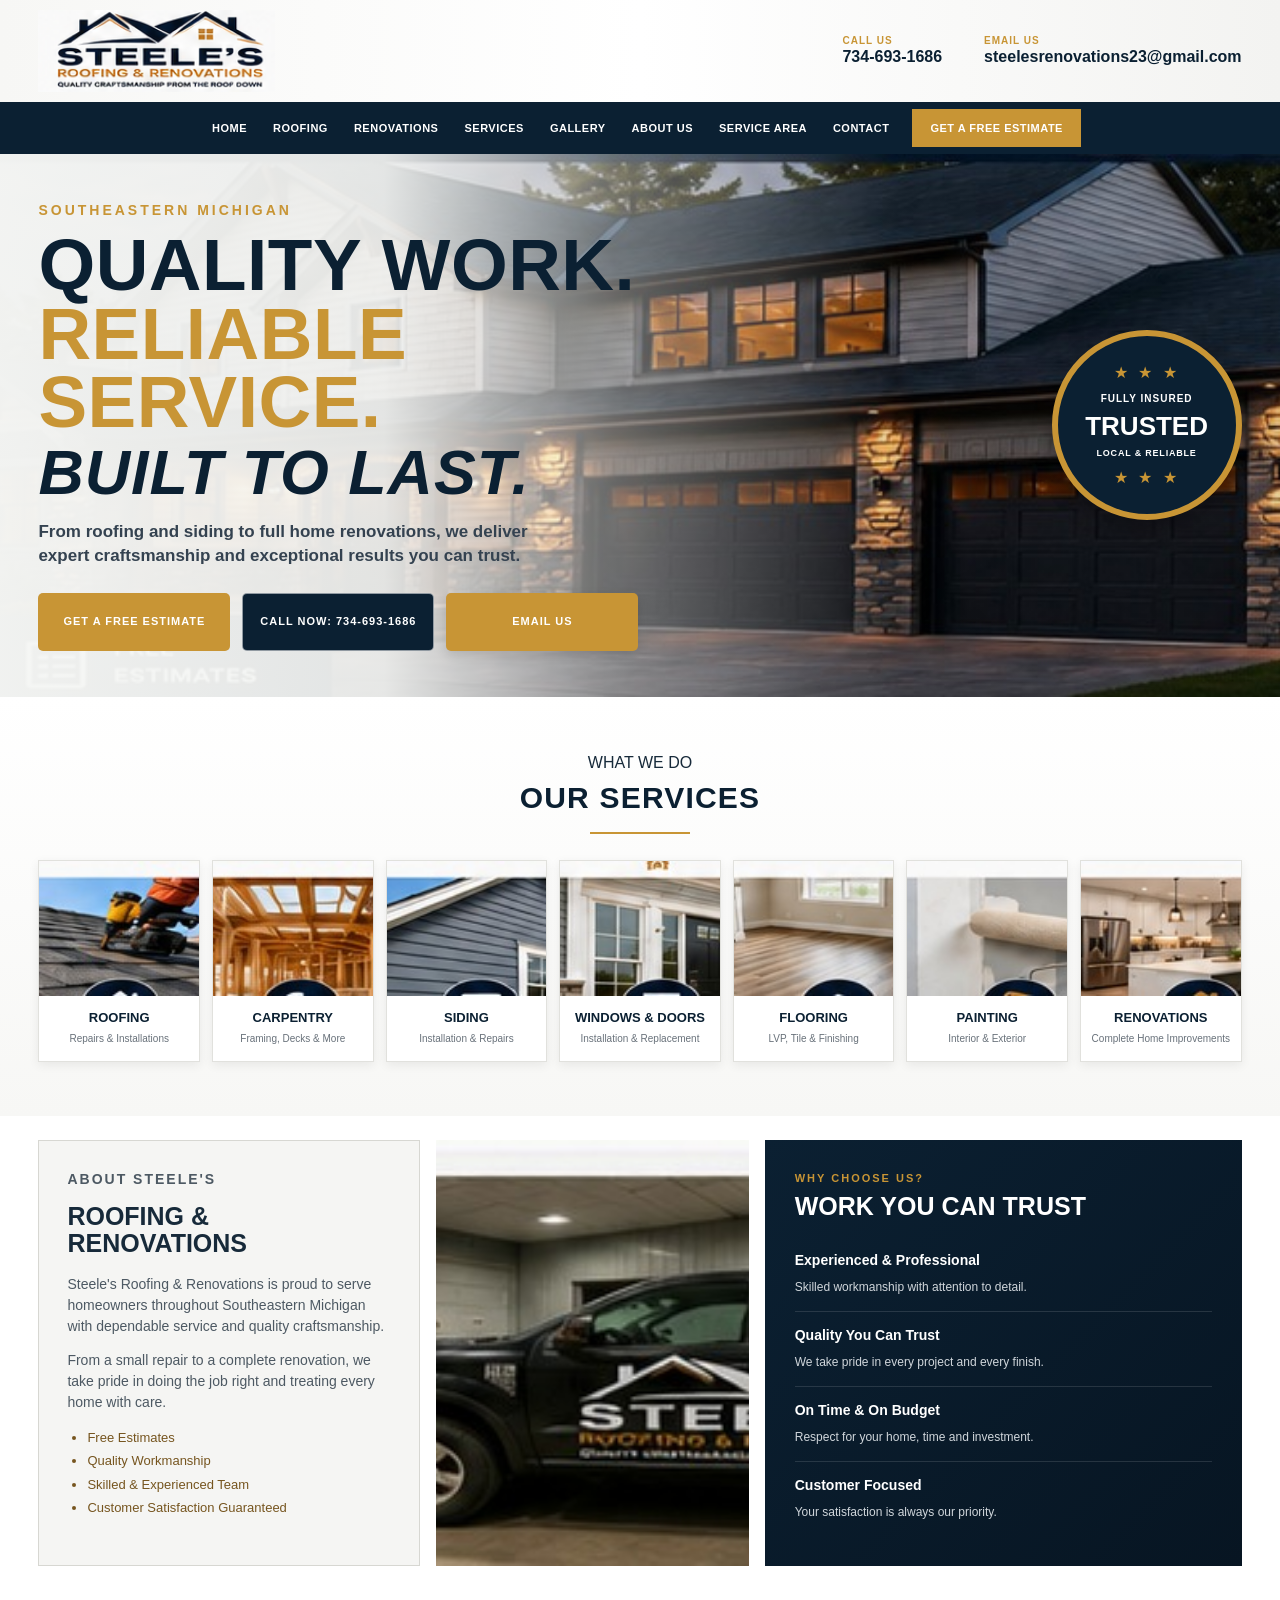
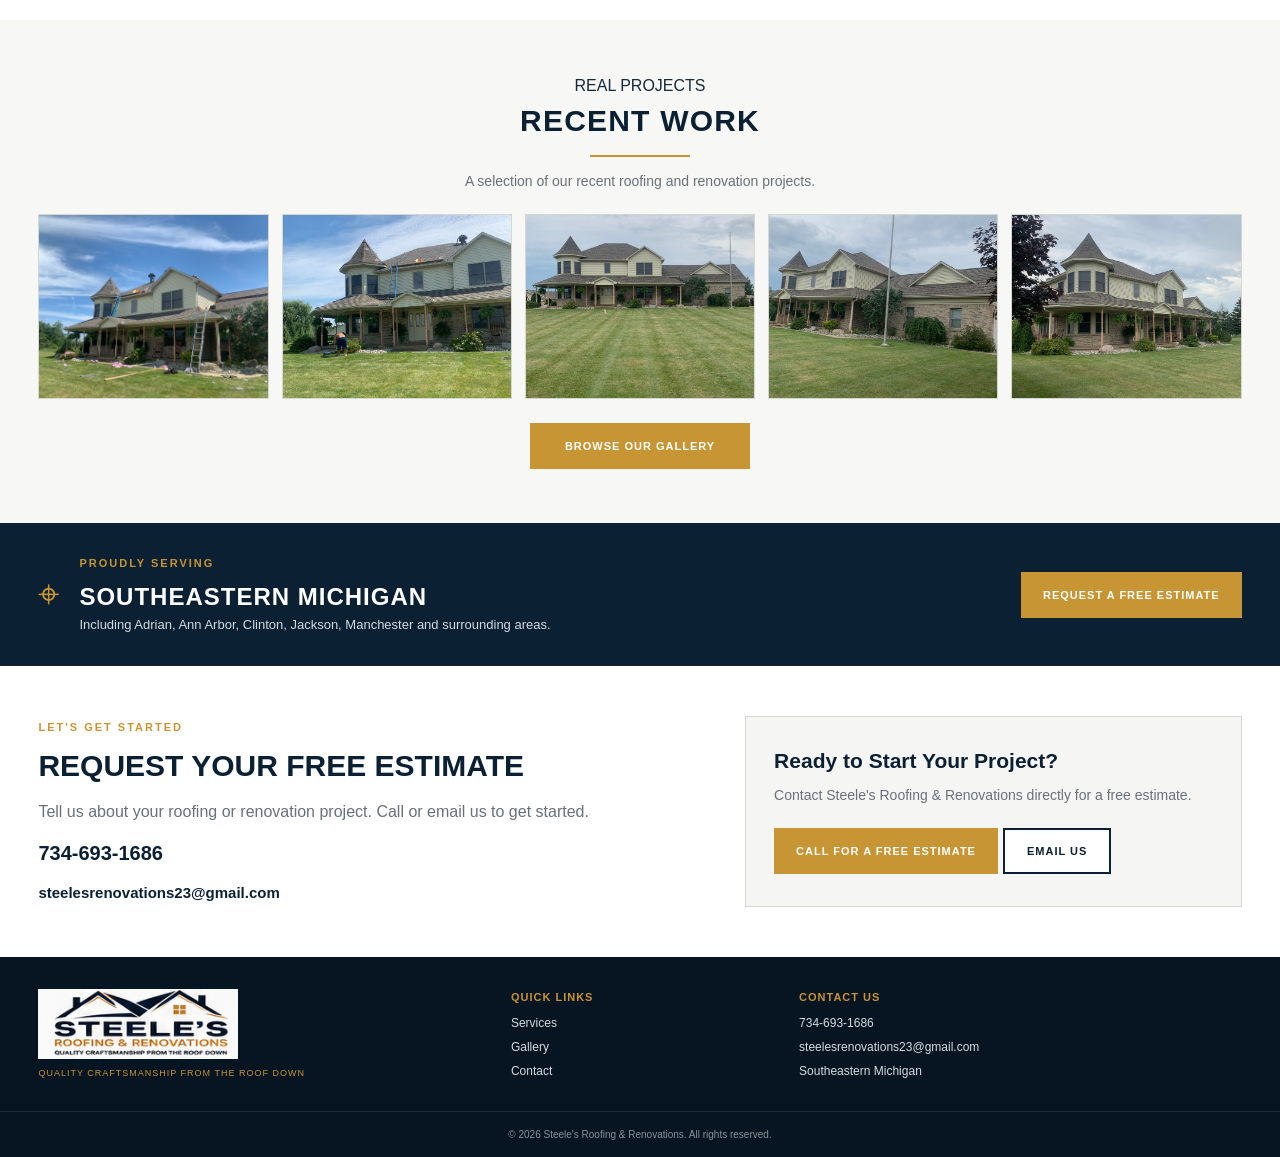
==== commit f0481709: "Update hero and restore navigation" ====
--- a/index.html
+++ b/index.html
@@ -4,7 +4,12 @@
   <meta charset="UTF-8">
   <meta name="viewport" content="width=device-width, initial-scale=1.0">
   <meta name="description" content="Steele's Roofing & Renovations serving Southeastern Michigan. Quality craftsmanship from the roof down.">
-  <title>Steele's Roofing & Renovations | Southeastern Michigan</title>
+  <title>Steele's Roofing & Renovations | Southeastern Michigan</title> <meta property="og:title" content="Steele's Roofing & Renovations">
+<meta property="og:description" content="Quality craftsmanship from the roof down. Roofing, renovations, flooring, siding, carpentry, and more.">
+<meta property="og:url" content="https://steelesrenovations.online">
+
+<meta name="twitter:title" content="Steele's Roofing & Renovations">
+<meta name="twitter:description" content="Quality craftsmanship from the roof down.">
   <link rel="stylesheet" href="styles.css">
 </head>
 <body>
@@ -18,12 +23,29 @@
   </div></nav>
 </header>
 <main>
-<section id="home" class="hero"><div class="hero-shade"></div><div class="wrap hero-inner"><div class="hero-copy">
-  <p class="eyebrow light">SOUTHEASTERN MICHIGAN</p><h1>QUALITY<br>CRAFTSMANSHIP<br><span>FROM THE ROOF DOWN</span></h1>
-  <p class="hero-text">From roofing and siding to carpentry, flooring, LVP, tile, painting, windows, doors, and complete renovations, we provide dependable workmanship for every part of your home.</p>
-  <div class="hero-actions"><a class="btn gold" href="#contact">Get a Free Estimate</a><a class="btn outline" href="tel:7346931686">Call Now: 734-693-1686</a></div>
-</div></div></section>
-<section class="trust-strip"><div class="wrap trust-grid"><div><i>★</i><span><b>QUALITY</b> WORKMANSHIP</span></div><div><i>✓</i><span><b>FULLY</b> INSURED</span></div><div><i>◆</i><span><b>RELIABLE &amp;</b> TRUSTED</span></div><div><i>▣</i><span><b>FREE</b> ESTIMATES</span></div></div></section>
+<section id="home" class="hero">
+  <div class="hero-shade"></div>
+  <div class="wrap hero-inner">
+    <div class="hero-copy">
+      <p class="eyebrow light">SOUTHEASTERN MICHIGAN</p>
+      <h1>QUALITY WORK.<br><span>RELIABLE SERVICE.</span><em>BUILT TO LAST.</em></h1>
+      <p class="hero-text">From roofing and siding to full home renovations, we deliver expert craftsmanship and exceptional results you can trust.</p>
+      <div class="hero-actions">
+        <a class="btn gold" href="#contact">GET A FREE ESTIMATE</a>
+        <a class="btn navy-btn" href="tel:7346931686">CALL NOW: 734-693-1686</a>
+        <a class="btn gold email-btn" href="mailto:steelesrenovations23@gmail.com">EMAIL US</a>
+      </div>
+    </div>
+    <div class="hero-trust-badge" aria-label="Fully insured and trusted">
+      <div class="badge-stars">★ ★ ★</div>
+      <span>FULLY INSURED</span>
+      <strong>TRUSTED</strong>
+      <small>LOCAL &amp; RELIABLE</small>
+      <div class="badge-stars bottom">★ ★ ★</div>
+    </div>
+  </div>
+</section>
+<section class="trust-strip" aria-hidden="true"><div class="wrap trust-grid"><div><i>★</i><span><b>QUALITY</b> WORKMANSHIP</span></div><div><i>✓</i><span><b>FULLY</b> INSURED</span></div><div><i>◆</i><span><b>RELIABLE &amp;</b> TRUSTED</span></div><div><i>▣</i><span><b>FREE</b> ESTIMATES</span></div></div></section>
 <section id="services" class="section services"><div class="wrap"><div class="heading"><p>WHAT WE DO</p><h2>OUR SERVICES</h2><span></span></div><div class="services-grid">
   <article><img src="roofing.jpg" alt="Roofing shingles installation"><div><h3>Roofing</h3><p>Repairs &amp; Installations</p></div></article>
   <article><img src="carpentry.jpg" alt="Rough framing carpentry"><div><h3>Carpentry</h3><p>Framing, Decks &amp; More</p></div></article>
--- a/styles.css
+++ b/styles.css
@@ -11,3 +11,370 @@
 /* FOOTER */footer{background:var(--navy-dark);color:#fff;padding-top:32px}.footer-grid{display:grid;grid-template-columns:1.2fr .7fr 1.2fr;gap:30px}.footer-brand img{width:200px;height:70px;object-fit:contain;object-position:left center;filter:none}.footer-brand small{display:block;color:var(--gold);font-size:9px;letter-spacing:1px;margin-top:8px}.footer-grid b{display:block;color:var(--gold);font-size:11px;letter-spacing:1px;margin-bottom:9px}.footer-grid a,.footer-grid span{display:block;color:#d5dbe0;font-size:12px;margin:6px 0}.copyright{text-align:center;border-top:1px solid rgba(255,255,255,.1);margin-top:25px;padding:15px;color:#89939c;font-size:10px}
 @media(max-width:1100px){.services-grid{grid-template-columns:repeat(4,1fr)}.about-grid{grid-template-columns:1fr 1fr}.why-copy{grid-column:1/-1}.recent-grid{grid-template-columns:repeat(3,1fr)}.nav-inner{justify-content:flex-start;overflow-x:auto}.nav-inner>a{flex-shrink:0}.full-gallery{grid-template-columns:repeat(2,1fr)}}
 @media(max-width:700px){.wrap{width:93%}.header-top-inner{min-height:0;padding:10px 0;gap:10px}.brand img{width:150px;height:60px}.header-contact{gap:4px;flex-direction:column;align-items:flex-start;min-width:0}.header-contact b{font-size:8px}.header-contact span{font-size:10px;white-space:nowrap;max-width:180px;overflow:hidden;text-overflow:ellipsis}.nav-inner{padding:0 8px}.nav-inner>a{height:46px;padding:0 9px;font-size:9px}.nav-inner .nav-cta{height:34px;padding:0 13px}.hero,.hero-inner{min-height:530px}.hero-shade{background:linear-gradient(180deg,rgba(5,15,24,.94),rgba(5,15,24,.68))}.hero-copy{width:100%;padding:38px 0}.hero h1{font-size:44px}.hero-text{font-size:14px;line-height:1.55}.hero-actions{display:grid;grid-template-columns:1fr;gap:9px}.hero-actions .btn{width:100%}.trust-grid{grid-template-columns:repeat(2,1fr)}.trust-grid div{padding:11px 9px}.trust-grid i{font-size:18px}.trust-grid span{font-size:9px}.section{padding:38px 0}.heading{margin-bottom:20px}.heading h2{font-size:25px}.services-grid{grid-template-columns:repeat(2,1fr);gap:9px}.services-grid img{height:125px}.services-grid article div{padding:10px 5px 12px}.services-grid h3{font-size:11px}.services-grid p{font-size:9px}.about-section{padding:14px 0 38px}.about-grid,.contact-grid,.footer-grid{grid-template-columns:1fr}.about-copy{padding:23px}.about-copy h2,.why-copy h2{font-size:23px}.about-photo{min-height:270px}.why-copy{grid-column:auto;padding:25px 22px}.recent-grid{grid-template-columns:repeat(2,1fr);gap:9px}.recent-grid img{height:145px}.recent-grid a:last-child{grid-column:1/-1}.recent-grid a:last-child img{height:190px}.area-inner{grid-template-columns:1fr;text-align:center;gap:10px}.area-icon{display:none}.area h2{font-size:21px}.area .btn{width:100%}.contact{padding:38px 0}.contact h2{font-size:25px}.contact-number{font-size:18px}.contact-card{padding:22px}.contact-card .btn{width:100%;margin:5px 0}.gallery-page{padding:32px 0 40px}.full-gallery{grid-template-columns:repeat(2,1fr);gap:9px}.full-gallery img{height:160px}.full-gallery a:last-child{grid-column:1/-1}.full-gallery a:last-child img{height:220px}.footer-grid{gap:22px}.footer-brand img{width:190px}.copyright{margin-top:20px}}
+/* =========================================
+   GALLERY PAGE
+========================================= */
+
+.gallery-page {
+    max-width: 1400px;
+    margin: 0 auto;
+    padding: 40px 30px 80px;
+}
+
+
+/* BACK TO HOME */
+
+.back-home {
+    display: inline-block;
+    margin-bottom: 25px;
+
+    font-size: 18px;
+    font-weight: 500;
+
+    color: #1d3448;
+
+    text-decoration: none;
+
+    transition: opacity 0.2s ease;
+}
+
+.back-home:hover {
+    opacity: 0.65;
+}
+
+
+/* GALLERY INTRO */
+
+.gallery-intro {
+    text-align: center;
+
+    margin-bottom: 60px;
+}
+
+
+.gallery-tagline {
+    font-size: 16px;
+
+    font-weight: 600;
+
+    letter-spacing: 1px;
+
+    color: #b18a45;
+
+    margin-bottom: 10px;
+}
+
+
+.gallery-intro h1 {
+    font-size: 46px;
+
+    letter-spacing: 2px;
+
+    color: #273c50;
+
+    margin-bottom: 12px;
+}
+
+
+.gallery-intro p:last-child {
+    font-size: 20px;
+
+    color: #5f6972;
+
+    margin: 0;
+}
+
+
+/* =========================================
+   JOB SECTIONS
+========================================= */
+
+.job-section {
+
+    margin-bottom: 80px;
+
+    padding-bottom: 70px;
+
+    border-bottom: 2px solid #dedede;
+}
+
+
+/* Remove line from final project */
+
+.job-section:last-child {
+    border-bottom: none;
+}
+
+
+/* PROJECT HEADING */
+
+.job-heading {
+
+    text-align: center;
+
+    margin-bottom: 30px;
+}
+
+
+.job-number {
+
+    display: block;
+
+    color: #b18a45;
+
+    font-size: 14px;
+
+    font-weight: bold;
+
+    letter-spacing: 3px;
+
+    margin-bottom: 8px;
+}
+
+
+.job-heading h2 {
+
+    color: #273c50;
+
+    font-size: 30px;
+
+    margin: 0;
+
+    text-transform: uppercase;
+
+    letter-spacing: 1px;
+}
+
+
+/* =========================================
+   PHOTO GRID
+========================================= */
+
+.job-gallery {
+
+    display: grid;
+
+    grid-template-columns: repeat(2, 1fr);
+
+    gap: 14px;
+}
+
+
+.job-gallery a {
+
+    display: block;
+
+    overflow: hidden;
+
+    background: #eeeeee;
+}
+
+
+.job-gallery img {
+
+    display: block;
+
+    width: 100%;
+
+    height: 350px;
+
+    object-fit: cover;
+
+    transition: transform 0.3s ease;
+}
+
+
+.job-gallery a:hover img {
+
+    transform: scale(1.03);
+}
+
+
+/* =========================================
+   MOBILE
+========================================= */
+
+@media (max-width: 768px) {
+
+
+    .gallery-page {
+
+        padding: 30px 20px 60px;
+    }
+
+
+    .back-home {
+
+        font-size: 16px;
+
+        margin-bottom: 25px;
+    }
+
+
+    .gallery-intro {
+
+        margin-bottom: 45px;
+    }
+
+
+    .gallery-tagline {
+
+        font-size: 13px;
+
+        line-height: 1.5;
+    }
+
+
+    .gallery-intro h1 {
+
+        font-size: 34px;
+
+        letter-spacing: 1px;
+    }
+
+
+    .gallery-intro p:last-child {
+
+        font-size: 17px;
+
+        line-height: 1.5;
+    }
+
+
+    .job-section {
+
+        margin-bottom: 55px;
+
+        padding-bottom: 50px;
+    }
+
+
+    .job-heading {
+
+        margin-bottom: 22px;
+    }
+
+
+    .job-heading h2 {
+
+        font-size: 22px;
+
+        line-height: 1.3;
+    }
+
+
+    .job-number {
+
+        font-size: 12px;
+    }
+
+
+    .job-gallery {
+
+        gap: 10px;
+    }
+
+
+    .job-gallery img {
+
+        height: 190px;
+    }
+
+}
+
+
+/* =========================================
+   SMALL PHONES
+========================================= */
+
+@media (max-width: 480px) {
+
+
+    .gallery-page {
+
+        padding-left: 15px;
+
+        padding-right: 15px;
+    }
+
+
+    .gallery-intro h1 {
+
+        font-size: 30px;
+    }
+
+
+    .job-heading h2 {
+
+        font-size: 20px;
+    }
+
+
+    .job-gallery {
+
+        grid-template-columns: 1fr;
+    }
+
+
+    .job-gallery img {
+
+        height: auto;
+
+        min-height: 220px;
+
+        object-fit: cover;
+    }
+
+}
+/* =========================================
+   HOMEPAGE HERO — QUALITY WORK / BUILT TO LAST
+   ========================================= */
+.hero{min-height:520px;background:url('hero-house.jpg') center/cover no-repeat;position:relative;overflow:hidden}
+.hero-shade{background:linear-gradient(90deg,rgba(245,246,244,.98) 0%,rgba(245,246,244,.92) 30%,rgba(245,246,244,.42) 48%,rgba(7,21,34,.05) 70%,rgba(7,21,34,.10) 100%)}
+.hero-inner{min-height:520px;display:flex;align-items:center;justify-content:space-between;gap:30px;position:relative}
+.hero-copy{width:min(600px,52%);padding:46px 0;color:var(--navy)}
+.hero-copy .eyebrow{font-size:14px;color:var(--gold);letter-spacing:3px;margin-bottom:10px}
+.hero h1{font-size:clamp(48px,5.7vw,78px);line-height:.94;letter-spacing:.5px;color:var(--navy);text-transform:uppercase}
+.hero h1 span{font-size:1em;color:var(--gold);display:inline;margin:0}
+.hero h1 em{display:block;font-size:.86em;font-style:italic;letter-spacing:1px;color:var(--navy);margin-top:6px}
+.hero-text{max-width:510px;color:#344250;font-size:17px;font-weight:600;line-height:1.45;margin-top:18px}
+.hero-actions{display:grid;grid-template-columns:repeat(3,minmax(150px,1fr));gap:12px;max-width:760px;margin-top:24px}
+.hero-actions .btn{min-height:58px;padding:10px 14px;font-size:11px;border-radius:5px;text-align:center;line-height:1.25}
+.navy-btn{background:var(--navy);color:#fff;border:1px solid rgba(255,255,255,.55)}
+.navy-btn:hover{background:#132f47}
+.email-btn{box-shadow:0 4px 12px rgba(0,0,0,.12)}
+.hero-trust-badge{width:190px;height:190px;flex:0 0 190px;border:6px solid var(--gold);background:var(--navy);color:#fff;border-radius:50%;display:flex;flex-direction:column;align-items:center;justify-content:center;text-align:center;box-shadow:0 8px 20px rgba(0,0,0,.28);padding:18px;transform:rotate(0deg)}
+.hero-trust-badge:before{content:'';position:absolute}
+.hero-trust-badge .badge-stars{color:var(--gold);font-size:16px;letter-spacing:3px;line-height:1;margin-bottom:10px}
+.hero-trust-badge .badge-stars.bottom{margin:10px 0 0}
+.hero-trust-badge span{font-size:10px;font-weight:800;letter-spacing:1px}
+.hero-trust-badge strong{font-size:26px;line-height:1.05;margin:7px 0;color:#fff}
+.hero-trust-badge small{font-size:9px;font-weight:800;letter-spacing:.8px}
+.trust-strip{display:none}
+
+
+@media(max-width:1000px){
+  .hero{min-height:560px;background-position:58% center}
+  .hero-inner{min-height:560px}
+  .hero-copy{width:min(590px,66%)}
+  .hero-actions{grid-template-columns:repeat(2,minmax(170px,1fr))}
+  .hero-trust-badge{width:165px;height:165px;flex-basis:165px}
+  .hero-trust-badge strong{font-size:22px}
+}
+@media(max-width:700px){
+  .hero{min-height:650px;background-position:60% center}
+  .hero-shade{background:linear-gradient(180deg,rgba(245,246,244,.96) 0%,rgba(245,246,244,.88) 52%,rgba(7,21,34,.52) 100%)}
+  .hero-inner{min-height:650px;display:block;padding-top:36px}
+  .hero-copy{width:100%;padding:0}
+  .hero-copy .eyebrow{font-size:11px;letter-spacing:2px}
+  .hero h1{font-size:44px}
+  .hero-text{font-size:14px;max-width:100%}
+  .hero-actions{grid-template-columns:1fr;gap:9px;max-width:100%}
+  .hero-actions .btn{width:100%;min-height:52px}
+  .hero-trust-badge{width:135px;height:135px;position:absolute;right:0;bottom:24px;flex-basis:auto;border-width:4px;padding:10px}
+  .hero-trust-badge .badge-stars{font-size:11px;margin-bottom:5px}
+  .hero-trust-badge .badge-stars.bottom{margin-top:5px}
+  .hero-trust-badge span{font-size:7px}
+  .hero-trust-badge strong{font-size:18px;margin:4px 0}
+  .hero-trust-badge small{font-size:7px}
+}
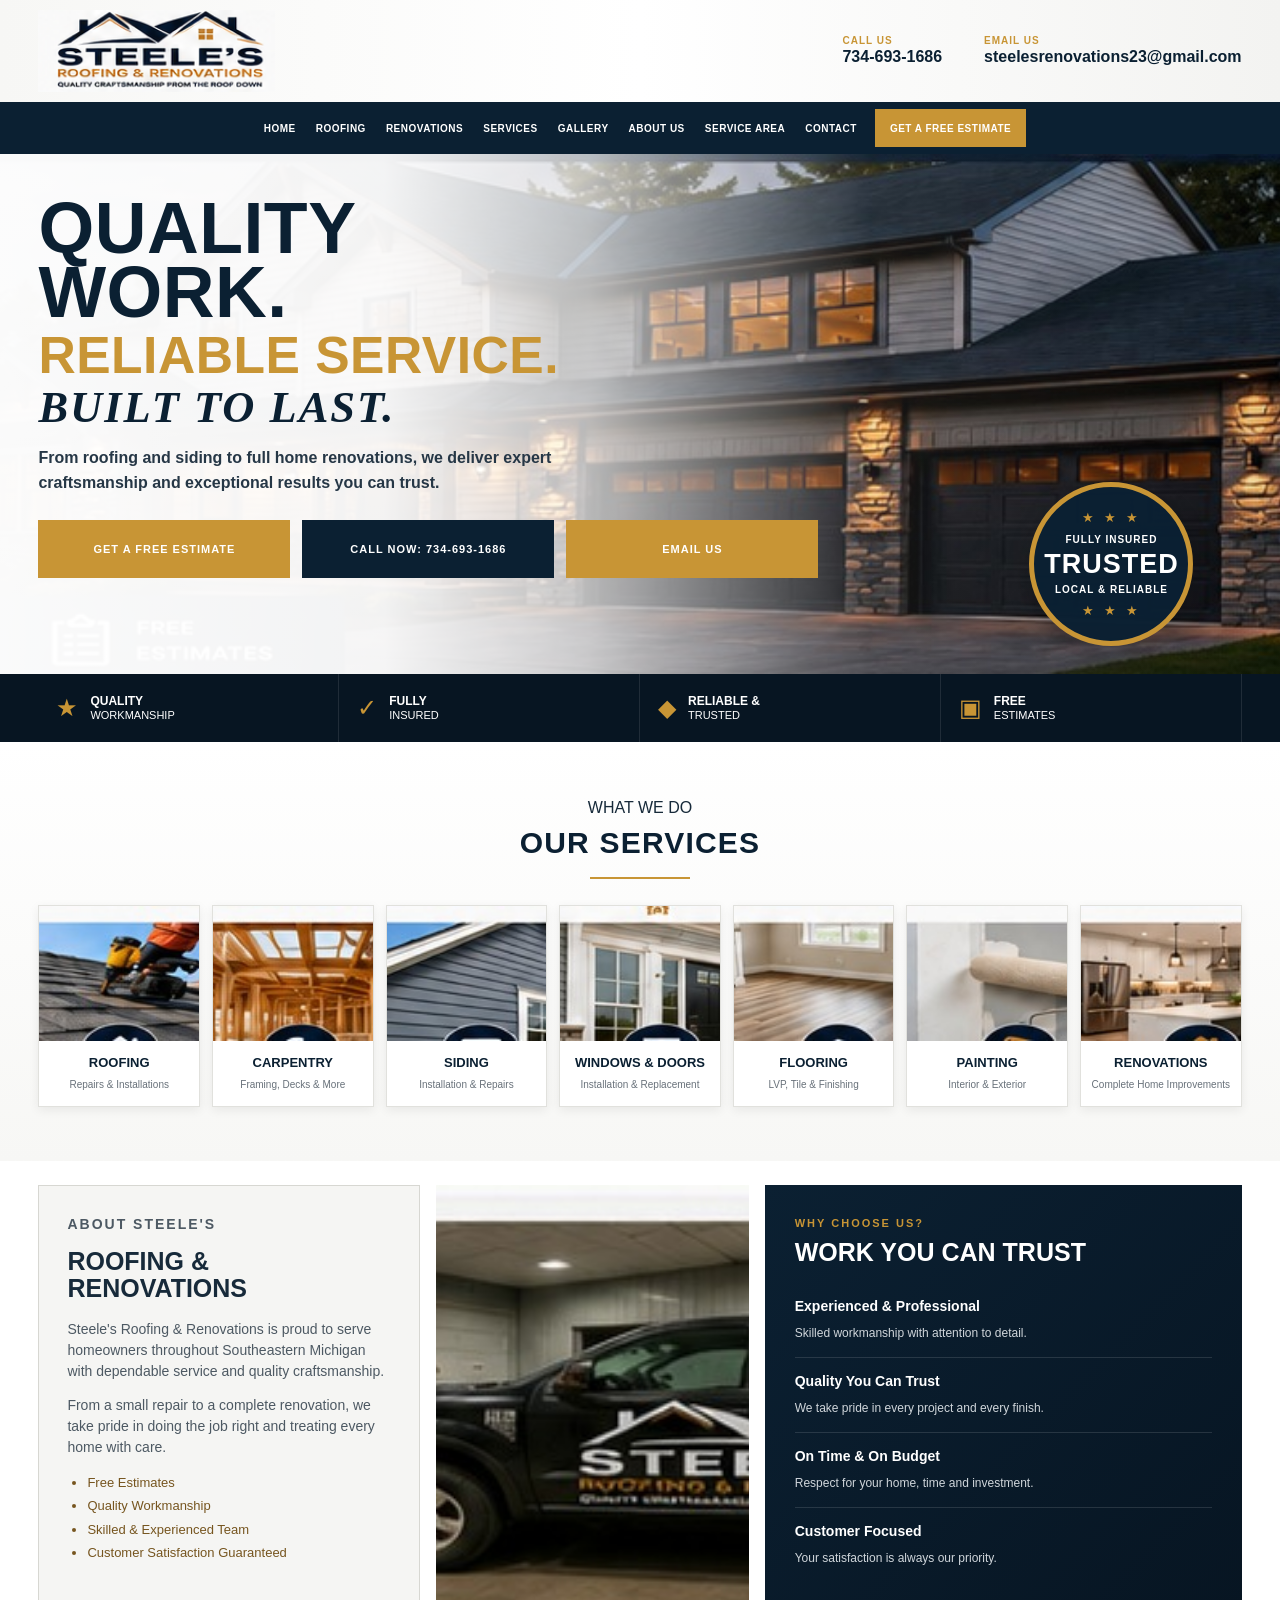
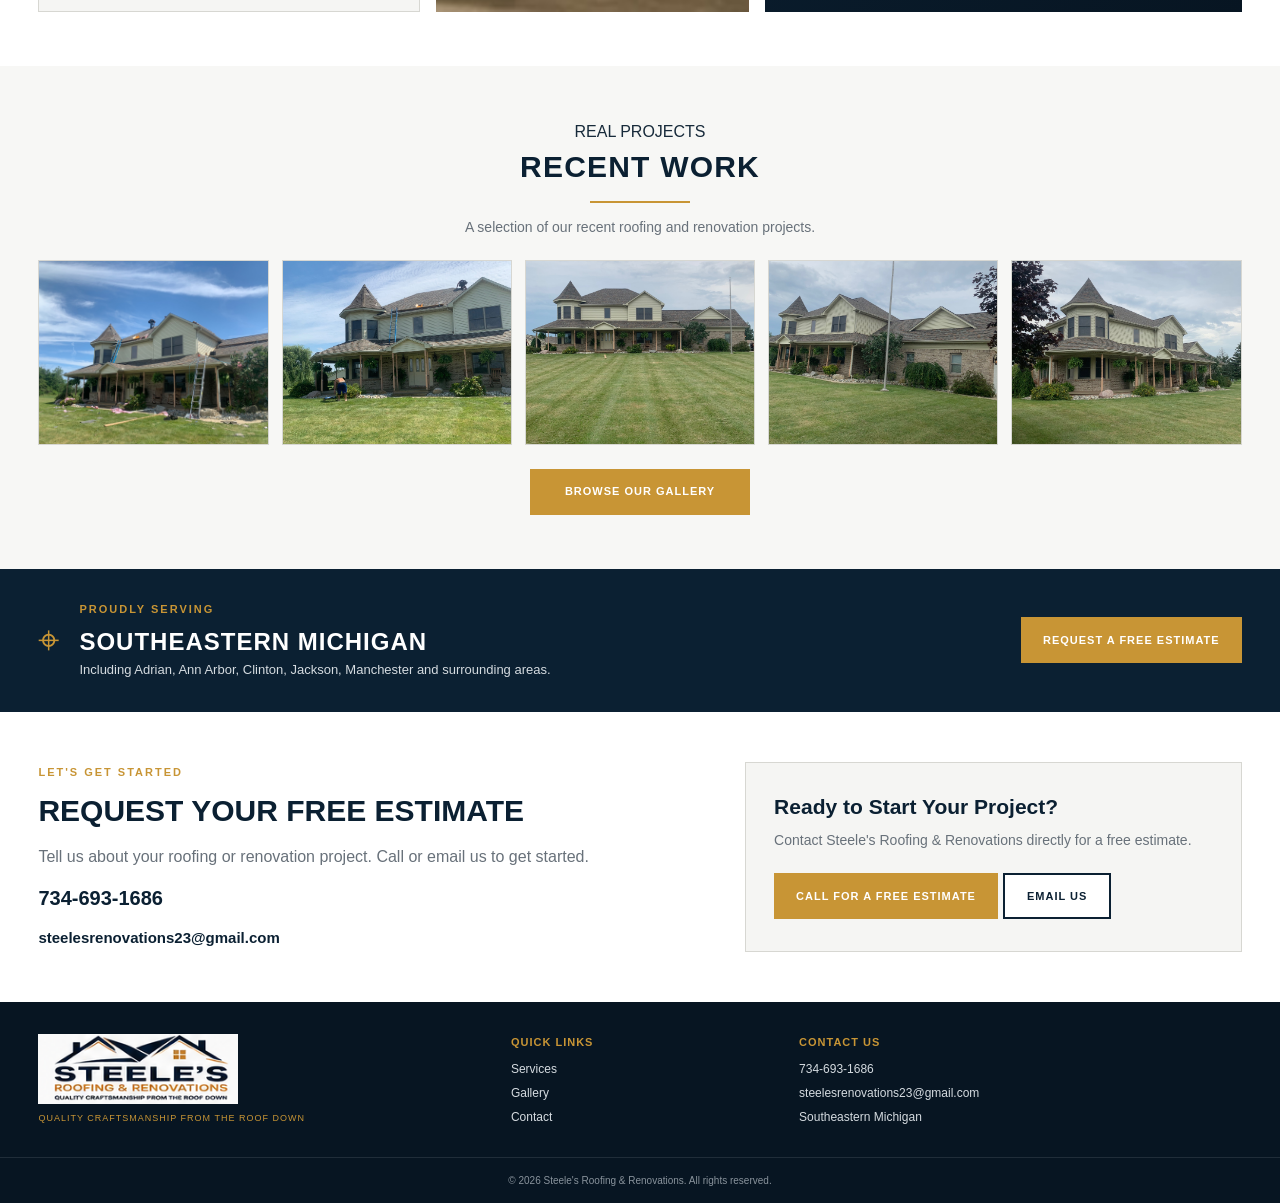
==== commit e2958fa0: "Add files via upload" ====
--- a/index.html
+++ b/index.html
@@ -27,25 +27,24 @@
   <div class="hero-shade"></div>
   <div class="wrap hero-inner">
     <div class="hero-copy">
-      <p class="eyebrow light">SOUTHEASTERN MICHIGAN</p>
       <h1>QUALITY WORK.<br><span>RELIABLE SERVICE.</span><em>BUILT TO LAST.</em></h1>
       <p class="hero-text">From roofing and siding to full home renovations, we deliver expert craftsmanship and exceptional results you can trust.</p>
       <div class="hero-actions">
-        <a class="btn gold" href="#contact">GET A FREE ESTIMATE</a>
-        <a class="btn navy-btn" href="tel:7346931686">CALL NOW: 734-693-1686</a>
-        <a class="btn gold email-btn" href="mailto:steelesrenovations23@gmail.com">EMAIL US</a>
+        <a class="btn gold" href="#contact">Get a Free Estimate</a>
+        <a class="btn navy" href="tel:7346931686">Call Now: 734-693-1686</a>
+        <a class="btn gold" href="mailto:steelesrenovations23@gmail.com">Email Us</a>
       </div>
     </div>
-    <div class="hero-trust-badge" aria-label="Fully insured and trusted">
-      <div class="badge-stars">★ ★ ★</div>
-      <span>FULLY INSURED</span>
+    <div class="trust-badge" aria-label="Fully insured, trusted, local and reliable">
+      <span class="badge-stars">★ ★ ★</span>
+      <small>FULLY INSURED</small>
       <strong>TRUSTED</strong>
       <small>LOCAL &amp; RELIABLE</small>
-      <div class="badge-stars bottom">★ ★ ★</div>
+      <span class="badge-stars">★ ★ ★</span>
     </div>
   </div>
 </section>
-<section class="trust-strip" aria-hidden="true"><div class="wrap trust-grid"><div><i>★</i><span><b>QUALITY</b> WORKMANSHIP</span></div><div><i>✓</i><span><b>FULLY</b> INSURED</span></div><div><i>◆</i><span><b>RELIABLE &amp;</b> TRUSTED</span></div><div><i>▣</i><span><b>FREE</b> ESTIMATES</span></div></div></section>
+<section class="trust-strip"><div class="wrap trust-grid"><div><i>★</i><span><b>QUALITY</b> WORKMANSHIP</span></div><div><i>✓</i><span><b>FULLY</b> INSURED</span></div><div><i>◆</i><span><b>RELIABLE &amp;</b> TRUSTED</span></div><div><i>▣</i><span><b>FREE</b> ESTIMATES</span></div></div></section>
 <section id="services" class="section services"><div class="wrap"><div class="heading"><p>WHAT WE DO</p><h2>OUR SERVICES</h2><span></span></div><div class="services-grid">
   <article><img src="roofing.jpg" alt="Roofing shingles installation"><div><h3>Roofing</h3><p>Repairs &amp; Installations</p></div></article>
   <article><img src="carpentry.jpg" alt="Rough framing carpentry"><div><h3>Carpentry</h3><p>Framing, Decks &amp; More</p></div></article>
--- a/styles.css
+++ b/styles.css
@@ -326,55 +326,101 @@
     }
 
 }
-/* =========================================
-   HOMEPAGE HERO — QUALITY WORK / BUILT TO LAST
-   ========================================= */
-.hero{min-height:520px;background:url('hero-house.jpg') center/cover no-repeat;position:relative;overflow:hidden}
-.hero-shade{background:linear-gradient(90deg,rgba(245,246,244,.98) 0%,rgba(245,246,244,.92) 30%,rgba(245,246,244,.42) 48%,rgba(7,21,34,.05) 70%,rgba(7,21,34,.10) 100%)}
-.hero-inner{min-height:520px;display:flex;align-items:center;justify-content:space-between;gap:30px;position:relative}
-.hero-copy{width:min(600px,52%);padding:46px 0;color:var(--navy)}
-.hero-copy .eyebrow{font-size:14px;color:var(--gold);letter-spacing:3px;margin-bottom:10px}
-.hero h1{font-size:clamp(48px,5.7vw,78px);line-height:.94;letter-spacing:.5px;color:var(--navy);text-transform:uppercase}
-.hero h1 span{font-size:1em;color:var(--gold);display:inline;margin:0}
-.hero h1 em{display:block;font-size:.86em;font-style:italic;letter-spacing:1px;color:var(--navy);margin-top:6px}
-.hero-text{max-width:510px;color:#344250;font-size:17px;font-weight:600;line-height:1.45;margin-top:18px}
-.hero-actions{display:grid;grid-template-columns:repeat(3,minmax(150px,1fr));gap:12px;max-width:760px;margin-top:24px}
-.hero-actions .btn{min-height:58px;padding:10px 14px;font-size:11px;border-radius:5px;text-align:center;line-height:1.25}
-.navy-btn{background:var(--navy);color:#fff;border:1px solid rgba(255,255,255,.55)}
-.navy-btn:hover{background:#132f47}
-.email-btn{box-shadow:0 4px 12px rgba(0,0,0,.12)}
-.hero-trust-badge{width:190px;height:190px;flex:0 0 190px;border:6px solid var(--gold);background:var(--navy);color:#fff;border-radius:50%;display:flex;flex-direction:column;align-items:center;justify-content:center;text-align:center;box-shadow:0 8px 20px rgba(0,0,0,.28);padding:18px;transform:rotate(0deg)}
-.hero-trust-badge:before{content:'';position:absolute}
-.hero-trust-badge .badge-stars{color:var(--gold);font-size:16px;letter-spacing:3px;line-height:1;margin-bottom:10px}
-.hero-trust-badge .badge-stars.bottom{margin:10px 0 0}
-.hero-trust-badge span{font-size:10px;font-weight:800;letter-spacing:1px}
-.hero-trust-badge strong{font-size:26px;line-height:1.05;margin:7px 0;color:#fff}
-.hero-trust-badge small{font-size:9px;font-weight:800;letter-spacing:.8px}
-.trust-strip{display:none}
-
-
-@media(max-width:1000px){
-  .hero{min-height:560px;background-position:58% center}
-  .hero-inner{min-height:560px}
-  .hero-copy{width:min(590px,66%)}
-  .hero-actions{grid-template-columns:repeat(2,minmax(170px,1fr))}
-  .hero-trust-badge{width:165px;height:165px;flex-basis:165px}
-  .hero-trust-badge strong{font-size:22px}
-}
+
+/* =========================================================
+   HERO + NAVIGATION REFINEMENT
+   Keeps the rest of the site, gallery, services and layout intact.
+========================================================= */
+
+/* Desktop navigation stays on one clean row. */
+.main-nav{position:relative}
+.nav-inner{max-width:1280px;margin:0 auto;width:94%;justify-content:center;gap:0;overflow:visible}
+.nav-inner>a{padding:0 10px;font-size:10px}
+.nav-inner .nav-cta{margin-left:8px;padding:0 15px}
+
+/* Reference-style hero: light content area on the left, home image on the right. */
+.hero{min-height:520px;background:url('hero-house.jpg') center/cover no-repeat;overflow:hidden}
+.hero-shade{background:linear-gradient(90deg,rgba(255,255,255,.98) 0%,rgba(255,255,255,.95) 30%,rgba(255,255,255,.72) 46%,rgba(255,255,255,.08) 68%,rgba(7,21,34,.06) 100%)}
+.hero-inner{min-height:520px;display:flex;align-items:center;position:relative}
+.hero-copy{width:min(560px,48%);padding:34px 0 88px;color:var(--navy)}
+.hero h1{font-size:clamp(52px,5.6vw,86px);line-height:.9;letter-spacing:.5px;color:var(--navy)}
+.hero h1 span{font-size:.72em;color:var(--gold);display:block;margin:7px 0 0}
+.hero h1 em{font-family:Georgia,'Times New Roman',serif;font-size:.62em;font-weight:700;font-style:italic;letter-spacing:2px;color:var(--navy);display:block;margin-top:9px}
+.hero-text{max-width:520px;font-size:16px;line-height:1.55;margin-top:19px;color:#263746;font-weight:600}
+.hero-actions{display:grid;grid-template-columns:repeat(3,minmax(0,1fr));gap:12px;margin-top:24px;width:min(780px,94vw)}
+.hero-actions .btn{min-height:58px;padding:12px 14px;white-space:nowrap}
+.btn.navy{background:var(--navy);color:#fff;border:2px solid var(--navy)}
+.btn.navy:hover{background:var(--navy-dark)}
+
+.trust-badge{position:absolute;right:4%;bottom:28px;width:164px;height:164px;border:5px solid var(--gold);border-radius:50%;background:rgba(11,32,50,.98);color:#fff;display:flex;flex-direction:column;align-items:center;justify-content:center;text-align:center;box-shadow:0 8px 22px rgba(0,0,0,.22)}
+.trust-badge small{font-size:10px;font-weight:800;letter-spacing:1px;margin:4px 0}.trust-badge strong{font-size:27px;letter-spacing:1px;line-height:1}.badge-stars{color:var(--gold);font-size:13px;letter-spacing:3px}
+
+/* Remove horizontal scrolling from the mobile navigation. Every link remains visible. */
 @media(max-width:700px){
-  .hero{min-height:650px;background-position:60% center}
-  .hero-shade{background:linear-gradient(180deg,rgba(245,246,244,.96) 0%,rgba(245,246,244,.88) 52%,rgba(7,21,34,.52) 100%)}
-  .hero-inner{min-height:650px;display:block;padding-top:36px}
-  .hero-copy{width:100%;padding:0}
-  .hero-copy .eyebrow{font-size:11px;letter-spacing:2px}
-  .hero h1{font-size:44px}
-  .hero-text{font-size:14px;max-width:100%}
-  .hero-actions{grid-template-columns:1fr;gap:9px;max-width:100%}
-  .hero-actions .btn{width:100%;min-height:52px}
-  .hero-trust-badge{width:135px;height:135px;position:absolute;right:0;bottom:24px;flex-basis:auto;border-width:4px;padding:10px}
-  .hero-trust-badge .badge-stars{font-size:11px;margin-bottom:5px}
-  .hero-trust-badge .badge-stars.bottom{margin-top:5px}
-  .hero-trust-badge span{font-size:7px}
-  .hero-trust-badge strong{font-size:18px;margin:4px 0}
-  .hero-trust-badge small{font-size:7px}
-}
+  .nav-inner{width:100%;display:grid;grid-template-columns:repeat(3,minmax(0,1fr));min-height:0;padding:0;overflow:visible;justify-content:stretch}
+  .nav-inner>a{width:100%;min-width:0;height:42px;padding:0 4px;font-size:8px;letter-spacing:.2px;text-align:center;border-right:1px solid rgba(255,255,255,.08);border-bottom:1px solid rgba(255,255,255,.08)}
+  .nav-inner>a:nth-child(3n){border-right:0}
+  .nav-inner .nav-cta{height:42px;margin:0;padding:0 4px}
+
+  .hero,.hero-inner{min-height:660px}
+  .hero{background-position:58% center}
+  .hero-shade{background:linear-gradient(180deg,rgba(7,21,34,.14) 0%,rgba(7,21,34,.62) 32%,rgba(7,21,34,.92) 100%)}
+  .hero-inner{display:block;padding-top:38px}
+  .hero-copy{width:100%;padding:0 0 18px;color:#fff}
+  .hero h1{font-size:clamp(46px,12vw,64px);color:#fff;line-height:.92}
+  .hero h1 span{font-size:.68em}.hero h1 em{font-size:.56em;color:#fff}
+  .hero-text{font-size:15px;color:#f1f4f6;max-width:100%;font-weight:500}
+  .hero-actions{grid-template-columns:1fr;gap:10px;width:100%;margin-top:24px}
+  .hero-actions .btn{min-height:58px;width:100%}
+  .trust-badge{right:3%;bottom:24px;width:132px;height:132px;border-width:4px}
+  .trust-badge strong{font-size:22px}.trust-badge small{font-size:8px}.badge-stars{font-size:10px}
+}
+
+@media(max-width:390px){
+  .nav-inner>a{font-size:7px}
+  .hero,.hero-inner{min-height:680px}
+}
+
+/* MOBILE NAVIGATION — keep the original horizontal bar, without scrolling.
+   About Us and Contact are hidden on small screens to keep the remaining
+   navigation choices visible in one row. Desktop navigation is unchanged. */
+@media(max-width:700px){
+  .nav-inner{
+    display:flex;
+    width:100%;
+    min-height:46px;
+    padding:0;
+    overflow:hidden;
+    justify-content:stretch;
+    flex-wrap:nowrap;
+  }
+  .nav-inner>a{
+    display:flex;
+    flex:1 1 0;
+    min-width:0;
+    height:46px;
+    padding:0 3px;
+    font-size:8px;
+    line-height:1.05;
+    letter-spacing:0;
+    white-space:nowrap;
+    text-align:center;
+    border-right:1px solid rgba(255,255,255,.08);
+    border-bottom:0;
+  }
+  /* Hide About Us and Contact on mobile only. */
+  .nav-inner>a:nth-child(6),
+  .nav-inner>a:nth-child(8){display:none;}
+  .nav-inner .nav-cta{
+    flex:1.55 1 0;
+    height:46px;
+    margin:0;
+    padding:0 3px;
+    font-size:7px;
+  }
+  .nav-inner>a:last-child{border-right:0;}
+}
+@media(max-width:390px){
+  .nav-inner>a{font-size:7px;}
+  .nav-inner .nav-cta{font-size:6.5px;}
+}
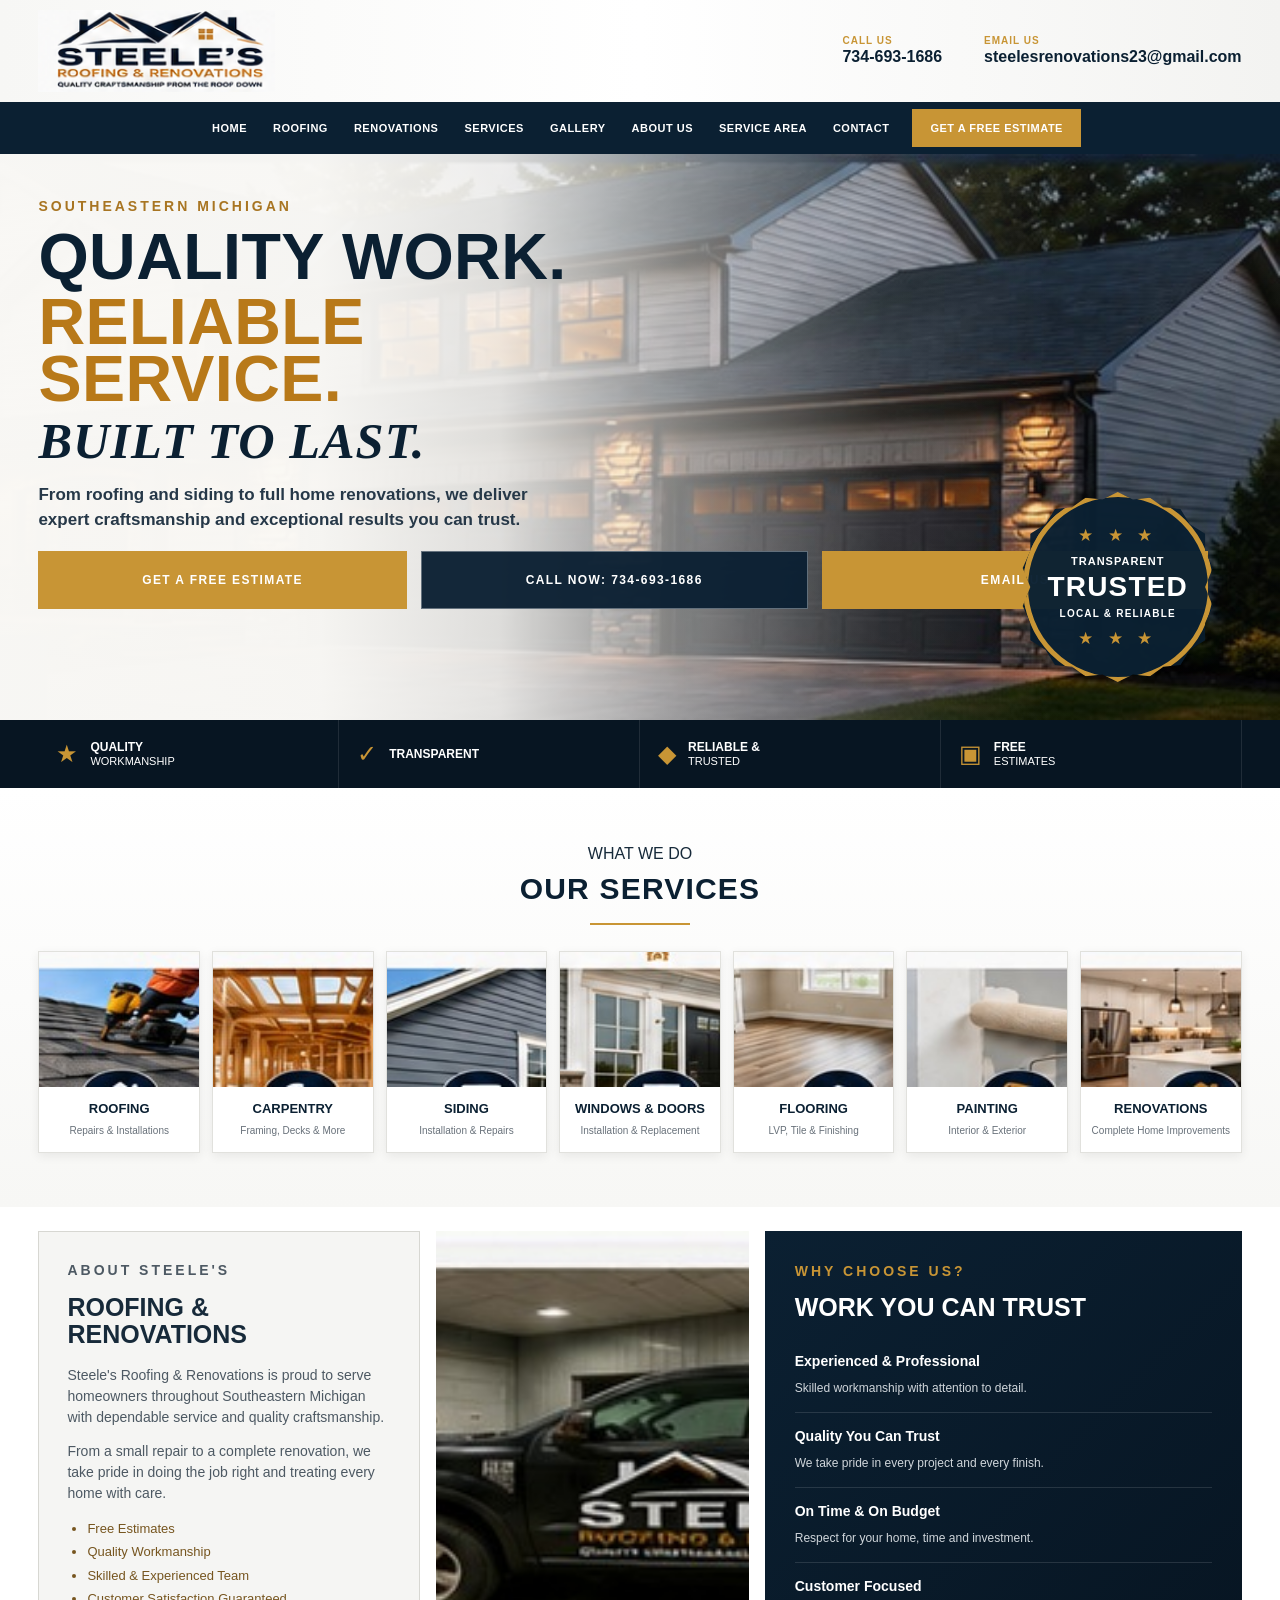
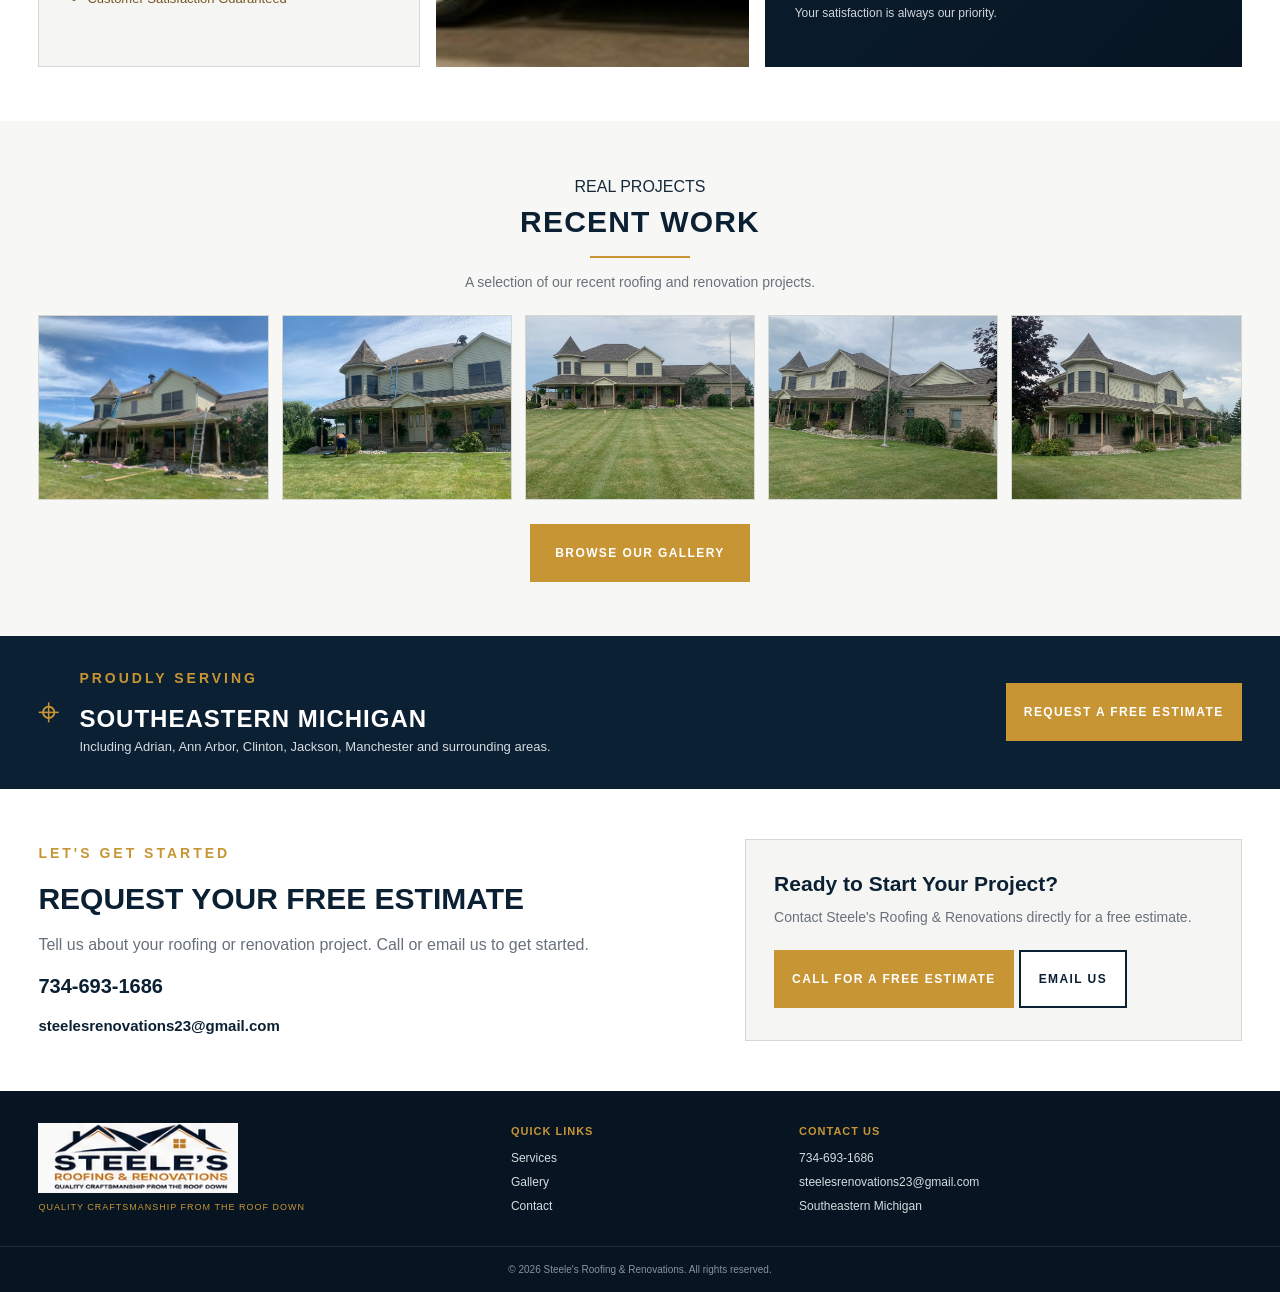
==== commit 34cb634b: "Add files via upload" ====
--- a/index.html
+++ b/index.html
@@ -19,7 +19,7 @@
     <div class="header-contact"><a href="tel:7346931686"><b>CALL US</b><span>734-693-1686</span></a><a href="mailto:steelesrenovations23@gmail.com"><b>EMAIL US</b><span>steelesrenovations23@gmail.com</span></a></div>
   </div></div>
   <nav class="main-nav"><div class="wrap nav-inner">
-    <a href="#home">Home</a><a href="#services">Roofing</a><a href="#services">Renovations</a><a href="#services">Services</a><a href="gallery.html">Gallery</a><a href="#about">About Us</a><a href="#area">Service Area</a><a href="#contact">Contact</a><a class="nav-cta" href="#contact">Get a Free Estimate</a>
+    <a href="#home">Home</a><a href="#services">Roofing</a><a href="#services">Renovations</a><a href="#services">Services</a><a href="gallery.html">Gallery</a><a class="mobile-hide" href="#about">About Us</a><a href="#area">Service Area</a><a class="mobile-hide" href="#contact">Contact</a><a class="nav-cta" href="#contact">Get a Free Estimate</a>
   </div></nav>
 </header>
 <main>
@@ -27,24 +27,29 @@
   <div class="hero-shade"></div>
   <div class="wrap hero-inner">
     <div class="hero-copy">
-      <h1>QUALITY WORK.<br><span>RELIABLE SERVICE.</span><em>BUILT TO LAST.</em></h1>
+      <p class="eyebrow light">SOUTHEASTERN MICHIGAN</p>
+      <h1>
+        <span class="hero-line hero-line-main">QUALITY WORK.</span>
+        <span class="hero-line hero-line-gold">RELIABLE SERVICE.</span>
+        <span class="hero-line hero-line-script">BUILT TO LAST.</span>
+      </h1>
       <p class="hero-text">From roofing and siding to full home renovations, we deliver expert craftsmanship and exceptional results you can trust.</p>
       <div class="hero-actions">
         <a class="btn gold" href="#contact">Get a Free Estimate</a>
-        <a class="btn navy" href="tel:7346931686">Call Now: 734-693-1686</a>
-        <a class="btn gold" href="mailto:steelesrenovations23@gmail.com">Email Us</a>
+        <a class="btn hero-call" href="tel:7346931686">Call Now: 734-693-1686</a>
+        <a class="btn gold hero-email" href="mailto:steelesrenovations23@gmail.com">Email Us</a>
       </div>
     </div>
-    <div class="trust-badge" aria-label="Fully insured, trusted, local and reliable">
-      <span class="badge-stars">★ ★ ★</span>
-      <small>FULLY INSURED</small>
-      <strong>TRUSTED</strong>
-      <small>LOCAL &amp; RELIABLE</small>
-      <span class="badge-stars">★ ★ ★</span>
+    <div class="hero-badge" aria-label="Transparent, trusted, local and reliable">
+      <div class="badge-stars">★ ★ ★</div>
+      <strong>TRANSPARENT</strong>
+      <span>TRUSTED</span>
+      <em>LOCAL &amp; RELIABLE</em>
+      <div class="badge-stars">★ ★ ★</div>
     </div>
   </div>
 </section>
-<section class="trust-strip"><div class="wrap trust-grid"><div><i>★</i><span><b>QUALITY</b> WORKMANSHIP</span></div><div><i>✓</i><span><b>FULLY</b> INSURED</span></div><div><i>◆</i><span><b>RELIABLE &amp;</b> TRUSTED</span></div><div><i>▣</i><span><b>FREE</b> ESTIMATES</span></div></div></section>
+<section class="trust-strip"><div class="wrap trust-grid"><div><i>★</i><span><b>QUALITY</b> WORKMANSHIP</span></div><div><i>✓</i><span><b>TRANSPARENT</b></span></div><div><i>◆</i><span><b>RELIABLE &amp;</b> TRUSTED</span></div><div><i>▣</i><span><b>FREE</b> ESTIMATES</span></div></div></section>
 <section id="services" class="section services"><div class="wrap"><div class="heading"><p>WHAT WE DO</p><h2>OUR SERVICES</h2><span></span></div><div class="services-grid">
   <article><img src="roofing.jpg" alt="Roofing shingles installation"><div><h3>Roofing</h3><p>Repairs &amp; Installations</p></div></article>
   <article><img src="carpentry.jpg" alt="Rough framing carpentry"><div><h3>Carpentry</h3><p>Framing, Decks &amp; More</p></div></article>
--- a/styles.css
+++ b/styles.css
@@ -1,6 +1,121 @@
 :root{--navy:#0b2032;--navy-dark:#071522;--gold:#c89535;--gold-light:#d9aa50;--white:#fff;--off:#f5f5f3;--ink:#172a3a;--muted:#68717a;--border:#d7d7d2;--wrap:1280px}*{box-sizing:border-box;margin:0;padding:0}html{scroll-behavior:smooth}body{font-family:Arial,Helvetica,sans-serif;color:var(--ink);background:#fff;line-height:1.5;overflow-x:hidden}img{display:block;width:100%}a{text-decoration:none;color:inherit}.wrap{width:min(94%,var(--wrap));margin:auto}
 /* HEADER */.header-top{background:linear-gradient(90deg,#f7f7f5,#fff 50%,#f3f3f1)}.header-top-inner{min-height:100px;display:flex;align-items:center;justify-content:space-between;gap:28px;padding:10px 0}.brand{display:block;flex-shrink:0}.brand img{width:260px;height:82px;object-fit:contain;object-position:left center}.header-contact{display:flex;gap:42px;align-items:center}.header-contact a{color:var(--navy);display:flex;flex-direction:column;line-height:1.2}.header-contact b{font-size:10px;color:var(--gold);letter-spacing:1px}.header-contact span{font-size:16px;font-weight:700}.main-nav{background:var(--navy);position:sticky;top:0;z-index:20}.nav-inner{min-height:52px;display:flex;align-items:center;justify-content:center}.nav-inner>a{display:flex;align-items:center;justify-content:center;color:#fff;padding:0 13px;height:52px;font-size:11px;font-weight:800;text-transform:uppercase;letter-spacing:.5px;white-space:nowrap}.nav-inner>a:hover,.nav-inner>a.active{color:var(--gold-light);background:rgba(255,255,255,.05)}.nav-inner .nav-cta{height:38px;margin-left:10px;padding:0 18px;background:var(--gold);color:#fff}.nav-inner .nav-cta:hover{background:var(--gold-light)}
-/* HERO */.hero{min-height:480px;position:relative;background:url('hero-house.jpg') center/cover no-repeat}.hero-shade{position:absolute;inset:0;background:linear-gradient(90deg,rgba(5,15,24,.96),rgba(5,15,24,.78) 36%,rgba(5,15,24,.12) 72%)}.hero-inner{position:relative;min-height:480px}.hero-copy{width:min(500px,52%);padding:52px 0;color:#fff}.eyebrow{font-size:11px;font-weight:800;letter-spacing:2px;color:var(--gold);margin-bottom:7px}.eyebrow.light{color:var(--gold-light)}.hero h1{font-size:clamp(50px,5.8vw,78px);line-height:.92;letter-spacing:1px}.hero h1 span{font-size:.56em;color:var(--gold);display:block;margin-top:9px}.hero-text{font-size:16px;line-height:1.6;margin-top:18px;color:#eef1f3}.hero-actions{display:flex;gap:12px;flex-wrap:wrap;margin-top:22px}.btn{display:inline-flex;align-items:center;justify-content:center;min-height:46px;padding:12px 22px;text-transform:uppercase;letter-spacing:1px;font-size:11px;font-weight:800}.gold{background:var(--gold);color:#fff}.gold:hover{background:var(--gold-light)}.outline{border:2px solid var(--gold);color:#fff;background:rgba(7,21,34,.45)}.dark-outline{color:var(--navy);background:#fff;border-color:var(--navy)}
+/* HERO */
+.hero{
+  min-height:566px;
+  position:relative;
+  overflow:hidden;
+  background:url('hero-house.jpg') right center/cover no-repeat;
+}
+/* A bright left-to-right fade keeps the copy readable and removes the old artwork embedded on the left side of hero-house.jpg. */
+.hero-shade{
+  position:absolute;
+  inset:0;
+  background:
+    linear-gradient(90deg,
+      rgba(250,249,246,.99) 0%,
+      rgba(250,249,246,.98) 25%,
+      rgba(250,249,246,.88) 39%,
+      rgba(250,249,246,.50) 53%,
+      rgba(250,249,246,.12) 69%,
+      rgba(250,249,246,0) 82%),
+    linear-gradient(180deg,rgba(255,255,255,.05),rgba(5,15,24,.03));
+}
+.hero-inner{
+  position:relative;
+  min-height:566px;
+  display:flex;
+  align-items:flex-start;
+}
+.hero-copy{
+  width:min(620px,49%);
+  padding:42px 0 34px;
+  color:var(--navy);
+}
+.eyebrow{
+  font-size:14px;
+  font-weight:800;
+  letter-spacing:3px;
+  color:var(--gold);
+  margin-bottom:12px;
+}
+.eyebrow.light{color:#a87522}
+.hero h1{
+  font-size:clamp(48px,5.05vw,78px);
+  line-height:.88;
+  letter-spacing:.4px;
+  margin:0;
+}
+.hero h1 .hero-line{display:block}
+.hero h1 .hero-line-main{color:var(--navy);font-weight:900}
+.hero h1 .hero-line-gold{color:#b87919;font-weight:900;margin-top:8px}
+.hero h1 .hero-line-script{
+  color:var(--navy);
+  font-family:"Brush Script MT","Segoe Script",cursive;
+  font-size:.78em;
+  font-style:italic;
+  font-weight:700;
+  letter-spacing:1px;
+  line-height:.82;
+  margin-top:13px;
+}
+.hero-text{
+  max-width:500px;
+  font-size:17px;
+  font-weight:600;
+  line-height:1.5;
+  margin-top:20px;
+  color:#263848;
+}
+.hero-actions{
+  display:grid;
+  grid-template-columns:1fr 1.05fr 1.05fr;
+  gap:14px;
+  width:min(1170px,92vw);
+  margin-top:18px;
+}
+.btn{
+  display:inline-flex;
+  align-items:center;
+  justify-content:center;
+  min-height:58px;
+  padding:14px 18px;
+  text-transform:uppercase;
+  letter-spacing:1.4px;
+  font-size:12px;
+  font-weight:800;
+  white-space:nowrap;
+}
+.gold{background:var(--gold);color:#fff}
+.gold:hover{background:var(--gold-light)}
+.outline{border:2px solid var(--gold);color:#fff;background:rgba(7,21,34,.45)}
+.dark-outline{color:var(--navy);background:#fff;border-color:var(--navy)}
+.hero-call{background:rgba(11,32,50,.96);border:1px solid rgba(255,255,255,.35);color:#fff}
+.hero-call:hover{background:var(--navy)}
+.hero-badge{
+  position:absolute;
+  right:2.4%;
+  bottom:38px;
+  width:190px;
+  height:190px;
+  padding:10px;
+  border:5px solid var(--gold);
+  border-radius:50%;
+  background:rgba(11,32,50,.97);
+  color:#fff;
+  display:flex;
+  flex-direction:column;
+  align-items:center;
+  justify-content:center;
+  text-align:center;
+  box-shadow:0 8px 22px rgba(0,0,0,.25),0 0 0 8px rgba(11,32,50,.97);
+  clip-path:polygon(50% 0%,58% 4%,67% 3%,74% 8%,83% 9%,88% 17%,96% 22%,96% 31%,100% 40%,96% 50%,100% 60%,96% 69%,96% 78%,88% 83%,83% 91%,74% 92%,67% 97%,58% 96%,50% 100%,42% 96%,33% 97%,26% 92%,17% 91%,12% 83%,4% 78%,4% 69%,0% 60%,4% 50%,0% 40%,4% 31%,4% 22%,12% 17%,17% 9%,26% 8%,33% 3%,42% 4%);
+}
+.hero-badge .badge-stars{color:var(--gold);font-size:17px;letter-spacing:5px;line-height:1.15}
+.hero-badge strong{font-size:11px;letter-spacing:1px;margin:8px 0 2px}
+.hero-badge span{font-size:28px;font-weight:900;letter-spacing:1.2px;line-height:1.05}
+.hero-badge em{font-size:10px;font-style:normal;font-weight:700;letter-spacing:1.2px;margin:5px 0 8px}
+
 /* TRUST */.trust-strip{background:var(--navy-dark);color:#fff}.trust-grid{display:grid;grid-template-columns:repeat(4,1fr)}.trust-grid div{display:flex;align-items:center;gap:12px;padding:16px 18px;border-right:1px solid rgba(255,255,255,.1)}.trust-grid i{font-style:normal;color:var(--gold);font-size:24px}.trust-grid span{font-size:11px;line-height:1.25}.trust-grid b{display:block;font-size:12px}
 /* SECTIONS */.section{padding:54px 0}.heading{text-align:center;margin-bottom:26px}.heading h2{font-size:30px;letter-spacing:1.2px;color:var(--navy)}.heading span{display:block;width:100px;height:2px;background:var(--gold);margin:12px auto 0}.services{background:linear-gradient(#fff,#f7f7f5)}.services-grid{display:grid;grid-template-columns:repeat(7,1fr);gap:12px}.services-grid article{background:#fff;border:1px solid #e1e1dd;box-shadow:0 3px 10px rgba(0,0,0,.07);overflow:hidden;text-align:center}.services-grid img{height:135px;object-fit:cover}.services-grid article div{padding:12px 7px 15px}.services-grid h3{font-size:13px;text-transform:uppercase;color:var(--navy);margin-bottom:5px}.services-grid p{font-size:10px;color:var(--muted);line-height:1.35}
 /* ABOUT */.about-section{padding:24px 0 54px;background:#fff}.about-grid{display:grid;grid-template-columns:1fr .82fr 1.25fr;gap:16px}.about-copy{background:var(--off);border:1px solid var(--border);padding:28px}.about-copy h2,.why-copy h2{font-size:25px;line-height:1.08;margin-bottom:17px}.about-copy p{font-size:14px;color:#4d5963;margin-bottom:13px}.about-copy ul{padding-left:20px;color:#76551f;font-size:13px;line-height:1.8}.about-photo{min-height:285px}.about-photo img{height:100%;object-fit:cover}.why-copy{background:linear-gradient(135deg,var(--navy),var(--navy-dark));padding:30px;color:#fff}.why-copy h2{color:#fff}.why-copy div{padding:13px 0;border-bottom:1px solid rgba(255,255,255,.12)}.why-copy div:last-child{border-bottom:0}.why-copy b{display:block;font-size:14px;margin-bottom:3px}.why-copy span{font-size:12px;color:#d0d6db}
@@ -10,7 +125,7 @@
 /* GALLERY */.gallery-page{padding:45px 0 60px;background:#f7f7f5;min-height:60vh}.back{display:inline-block;margin-bottom:22px;color:var(--navy);font-weight:800;font-size:12px}.full-gallery{display:grid;grid-template-columns:repeat(3,1fr);gap:16px}.full-gallery img{height:260px;object-fit:cover;border:1px solid var(--border);transition:transform .2s ease}.full-gallery img:hover{transform:scale(1.015)}
 /* FOOTER */footer{background:var(--navy-dark);color:#fff;padding-top:32px}.footer-grid{display:grid;grid-template-columns:1.2fr .7fr 1.2fr;gap:30px}.footer-brand img{width:200px;height:70px;object-fit:contain;object-position:left center;filter:none}.footer-brand small{display:block;color:var(--gold);font-size:9px;letter-spacing:1px;margin-top:8px}.footer-grid b{display:block;color:var(--gold);font-size:11px;letter-spacing:1px;margin-bottom:9px}.footer-grid a,.footer-grid span{display:block;color:#d5dbe0;font-size:12px;margin:6px 0}.copyright{text-align:center;border-top:1px solid rgba(255,255,255,.1);margin-top:25px;padding:15px;color:#89939c;font-size:10px}
 @media(max-width:1100px){.services-grid{grid-template-columns:repeat(4,1fr)}.about-grid{grid-template-columns:1fr 1fr}.why-copy{grid-column:1/-1}.recent-grid{grid-template-columns:repeat(3,1fr)}.nav-inner{justify-content:flex-start;overflow-x:auto}.nav-inner>a{flex-shrink:0}.full-gallery{grid-template-columns:repeat(2,1fr)}}
-@media(max-width:700px){.wrap{width:93%}.header-top-inner{min-height:0;padding:10px 0;gap:10px}.brand img{width:150px;height:60px}.header-contact{gap:4px;flex-direction:column;align-items:flex-start;min-width:0}.header-contact b{font-size:8px}.header-contact span{font-size:10px;white-space:nowrap;max-width:180px;overflow:hidden;text-overflow:ellipsis}.nav-inner{padding:0 8px}.nav-inner>a{height:46px;padding:0 9px;font-size:9px}.nav-inner .nav-cta{height:34px;padding:0 13px}.hero,.hero-inner{min-height:530px}.hero-shade{background:linear-gradient(180deg,rgba(5,15,24,.94),rgba(5,15,24,.68))}.hero-copy{width:100%;padding:38px 0}.hero h1{font-size:44px}.hero-text{font-size:14px;line-height:1.55}.hero-actions{display:grid;grid-template-columns:1fr;gap:9px}.hero-actions .btn{width:100%}.trust-grid{grid-template-columns:repeat(2,1fr)}.trust-grid div{padding:11px 9px}.trust-grid i{font-size:18px}.trust-grid span{font-size:9px}.section{padding:38px 0}.heading{margin-bottom:20px}.heading h2{font-size:25px}.services-grid{grid-template-columns:repeat(2,1fr);gap:9px}.services-grid img{height:125px}.services-grid article div{padding:10px 5px 12px}.services-grid h3{font-size:11px}.services-grid p{font-size:9px}.about-section{padding:14px 0 38px}.about-grid,.contact-grid,.footer-grid{grid-template-columns:1fr}.about-copy{padding:23px}.about-copy h2,.why-copy h2{font-size:23px}.about-photo{min-height:270px}.why-copy{grid-column:auto;padding:25px 22px}.recent-grid{grid-template-columns:repeat(2,1fr);gap:9px}.recent-grid img{height:145px}.recent-grid a:last-child{grid-column:1/-1}.recent-grid a:last-child img{height:190px}.area-inner{grid-template-columns:1fr;text-align:center;gap:10px}.area-icon{display:none}.area h2{font-size:21px}.area .btn{width:100%}.contact{padding:38px 0}.contact h2{font-size:25px}.contact-number{font-size:18px}.contact-card{padding:22px}.contact-card .btn{width:100%;margin:5px 0}.gallery-page{padding:32px 0 40px}.full-gallery{grid-template-columns:repeat(2,1fr);gap:9px}.full-gallery img{height:160px}.full-gallery a:last-child{grid-column:1/-1}.full-gallery a:last-child img{height:220px}.footer-grid{gap:22px}.footer-brand img{width:190px}.copyright{margin-top:20px}}
+@media(max-width:700px){.wrap{width:93%}.header-top-inner{min-height:0;padding:10px 0;gap:10px}.brand img{width:150px;height:60px}.header-contact{gap:4px;flex-direction:column;align-items:flex-start;min-width:0}.header-contact b{font-size:8px}.header-contact span{font-size:10px;white-space:nowrap;max-width:180px;overflow:hidden;text-overflow:ellipsis}.nav-inner{padding:0 8px}.nav-inner>a{height:46px;padding:0 9px;font-size:9px}.nav-inner .nav-cta{height:34px;padding:0 13px}.hero,.hero-inner{min-height:760px}.hero{background-position:62% center}.hero-shade{background:linear-gradient(180deg,rgba(5,15,24,.76),rgba(5,15,24,.84))}.hero-copy{width:100%;padding:46px 0 26px}.eyebrow{font-size:12px;letter-spacing:2.6px;margin-bottom:12px}.hero h1{font-size:clamp(46px,13vw,62px);line-height:.92}.hero h1 .hero-line-gold{margin-top:7px}.hero h1 .hero-line-script{font-size:.72em;margin-top:9px}.hero-text{font-size:16px;line-height:1.55;margin-top:22px}.hero-actions{display:grid;grid-template-columns:1fr;gap:10px;width:100%;margin-top:28px}.hero-actions .btn{width:100%;min-height:72px;font-size:12px}.hero-badge{right:5%;bottom:28px;width:150px;height:150px;border-width:4px}.hero-badge span{font-size:23px}.hero-badge strong,.hero-badge em{font-size:9px}.hero-badge .badge-stars{font-size:14px}.trust-grid{grid-template-columns:repeat(2,1fr)}.trust-grid div{padding:11px 9px}.trust-grid i{font-size:18px}.trust-grid span{font-size:9px}.section{padding:38px 0}.heading{margin-bottom:20px}.heading h2{font-size:25px}.services-grid{grid-template-columns:repeat(2,1fr);gap:9px}.services-grid img{height:125px}.services-grid article div{padding:10px 5px 12px}.services-grid h3{font-size:11px}.services-grid p{font-size:9px}.about-section{padding:14px 0 38px}.about-grid,.contact-grid,.footer-grid{grid-template-columns:1fr}.about-copy{padding:23px}.about-copy h2,.why-copy h2{font-size:23px}.about-photo{min-height:270px}.why-copy{grid-column:auto;padding:25px 22px}.recent-grid{grid-template-columns:repeat(2,1fr);gap:9px}.recent-grid img{height:145px}.recent-grid a:last-child{grid-column:1/-1}.recent-grid a:last-child img{height:190px}.area-inner{grid-template-columns:1fr;text-align:center;gap:10px}.area-icon{display:none}.area h2{font-size:21px}.area .btn{width:100%}.contact{padding:38px 0}.contact h2{font-size:25px}.contact-number{font-size:18px}.contact-card{padding:22px}.contact-card .btn{width:100%;margin:5px 0}.gallery-page{padding:32px 0 40px}.full-gallery{grid-template-columns:repeat(2,1fr);gap:9px}.full-gallery img{height:160px}.full-gallery a:last-child{grid-column:1/-1}.full-gallery a:last-child img{height:220px}.footer-grid{gap:22px}.footer-brand img{width:190px}.copyright{margin-top:20px}}
 /* =========================================
    GALLERY PAGE
 ========================================= */
@@ -327,100 +442,24 @@
 
 }
 
-/* =========================================================
-   HERO + NAVIGATION REFINEMENT
-   Keeps the rest of the site, gallery, services and layout intact.
-========================================================= */
-
-/* Desktop navigation stays on one clean row. */
-.main-nav{position:relative}
-.nav-inner{max-width:1280px;margin:0 auto;width:94%;justify-content:center;gap:0;overflow:visible}
-.nav-inner>a{padding:0 10px;font-size:10px}
-.nav-inner .nav-cta{margin-left:8px;padding:0 15px}
-
-/* Reference-style hero: light content area on the left, home image on the right. */
-.hero{min-height:520px;background:url('hero-house.jpg') center/cover no-repeat;overflow:hidden}
-.hero-shade{background:linear-gradient(90deg,rgba(255,255,255,.98) 0%,rgba(255,255,255,.95) 30%,rgba(255,255,255,.72) 46%,rgba(255,255,255,.08) 68%,rgba(7,21,34,.06) 100%)}
-.hero-inner{min-height:520px;display:flex;align-items:center;position:relative}
-.hero-copy{width:min(560px,48%);padding:34px 0 88px;color:var(--navy)}
-.hero h1{font-size:clamp(52px,5.6vw,86px);line-height:.9;letter-spacing:.5px;color:var(--navy)}
-.hero h1 span{font-size:.72em;color:var(--gold);display:block;margin:7px 0 0}
-.hero h1 em{font-family:Georgia,'Times New Roman',serif;font-size:.62em;font-weight:700;font-style:italic;letter-spacing:2px;color:var(--navy);display:block;margin-top:9px}
-.hero-text{max-width:520px;font-size:16px;line-height:1.55;margin-top:19px;color:#263746;font-weight:600}
-.hero-actions{display:grid;grid-template-columns:repeat(3,minmax(0,1fr));gap:12px;margin-top:24px;width:min(780px,94vw)}
-.hero-actions .btn{min-height:58px;padding:12px 14px;white-space:nowrap}
-.btn.navy{background:var(--navy);color:#fff;border:2px solid var(--navy)}
-.btn.navy:hover{background:var(--navy-dark)}
-
-.trust-badge{position:absolute;right:4%;bottom:28px;width:164px;height:164px;border:5px solid var(--gold);border-radius:50%;background:rgba(11,32,50,.98);color:#fff;display:flex;flex-direction:column;align-items:center;justify-content:center;text-align:center;box-shadow:0 8px 22px rgba(0,0,0,.22)}
-.trust-badge small{font-size:10px;font-weight:800;letter-spacing:1px;margin:4px 0}.trust-badge strong{font-size:27px;letter-spacing:1px;line-height:1}.badge-stars{color:var(--gold);font-size:13px;letter-spacing:3px}
-
-/* Remove horizontal scrolling from the mobile navigation. Every link remains visible. */
+/* FINAL HOME-PAGE MOBILE OVERRIDES */
 @media(max-width:700px){
-  .nav-inner{width:100%;display:grid;grid-template-columns:repeat(3,minmax(0,1fr));min-height:0;padding:0;overflow:visible;justify-content:stretch}
-  .nav-inner>a{width:100%;min-width:0;height:42px;padding:0 4px;font-size:8px;letter-spacing:.2px;text-align:center;border-right:1px solid rgba(255,255,255,.08);border-bottom:1px solid rgba(255,255,255,.08)}
-  .nav-inner>a:nth-child(3n){border-right:0}
-  .nav-inner .nav-cta{height:42px;margin:0;padding:0 4px}
-
-  .hero,.hero-inner{min-height:660px}
-  .hero{background-position:58% center}
-  .hero-shade{background:linear-gradient(180deg,rgba(7,21,34,.14) 0%,rgba(7,21,34,.62) 32%,rgba(7,21,34,.92) 100%)}
-  .hero-inner{display:block;padding-top:38px}
-  .hero-copy{width:100%;padding:0 0 18px;color:#fff}
-  .hero h1{font-size:clamp(46px,12vw,64px);color:#fff;line-height:.92}
-  .hero h1 span{font-size:.68em}.hero h1 em{font-size:.56em;color:#fff}
-  .hero-text{font-size:15px;color:#f1f4f6;max-width:100%;font-weight:500}
+  .main-nav{position:relative}
+  .nav-inner{justify-content:space-between;overflow:hidden;padding:0;width:100%}
+  .nav-inner>a{flex:1 1 auto;min-width:0;padding:0 4px;font-size:8.5px;letter-spacing:.25px}
+  .nav-inner>a.mobile-hide{display:none}
+  .nav-inner .nav-cta{flex:1.35 1 auto;height:46px;margin-left:0;padding:0 5px;font-size:8px}
+  .hero,.hero-inner{min-height:650px}
+  .hero{background-position:66% center}
+  .hero-shade{background:linear-gradient(180deg,rgba(250,249,246,.96) 0%,rgba(250,249,246,.89) 38%,rgba(250,249,246,.50) 62%,rgba(7,21,34,.16) 100%)}
+  .hero-copy{width:100%;padding:38px 0 24px;color:var(--navy)}
+  .eyebrow{font-size:11px;letter-spacing:2.6px;margin-bottom:12px}
+  .hero h1{font-size:clamp(44px,12.4vw,62px);line-height:.9}
+  .hero h1 .hero-line-gold{margin-top:7px}
+  .hero h1 .hero-line-script{font-size:.74em;margin-top:10px}
+  .hero-text{max-width:100%;font-size:16px;line-height:1.52;margin-top:20px;color:#263848}
   .hero-actions{grid-template-columns:1fr;gap:10px;width:100%;margin-top:24px}
-  .hero-actions .btn{min-height:58px;width:100%}
-  .trust-badge{right:3%;bottom:24px;width:132px;height:132px;border-width:4px}
-  .trust-badge strong{font-size:22px}.trust-badge small{font-size:8px}.badge-stars{font-size:10px}
-}
-
-@media(max-width:390px){
-  .nav-inner>a{font-size:7px}
-  .hero,.hero-inner{min-height:680px}
-}
-
-/* MOBILE NAVIGATION — keep the original horizontal bar, without scrolling.
-   About Us and Contact are hidden on small screens to keep the remaining
-   navigation choices visible in one row. Desktop navigation is unchanged. */
-@media(max-width:700px){
-  .nav-inner{
-    display:flex;
-    width:100%;
-    min-height:46px;
-    padding:0;
-    overflow:hidden;
-    justify-content:stretch;
-    flex-wrap:nowrap;
-  }
-  .nav-inner>a{
-    display:flex;
-    flex:1 1 0;
-    min-width:0;
-    height:46px;
-    padding:0 3px;
-    font-size:8px;
-    line-height:1.05;
-    letter-spacing:0;
-    white-space:nowrap;
-    text-align:center;
-    border-right:1px solid rgba(255,255,255,.08);
-    border-bottom:0;
-  }
-  /* Hide About Us and Contact on mobile only. */
-  .nav-inner>a:nth-child(6),
-  .nav-inner>a:nth-child(8){display:none;}
-  .nav-inner .nav-cta{
-    flex:1.55 1 0;
-    height:46px;
-    margin:0;
-    padding:0 3px;
-    font-size:7px;
-  }
-  .nav-inner>a:last-child{border-right:0;}
-}
-@media(max-width:390px){
-  .nav-inner>a{font-size:7px;}
-  .nav-inner .nav-cta{font-size:6.5px;}
-}
+  .hero-actions .btn{width:100%;min-height:62px;font-size:12px}
+  .hero-badge{right:5%;bottom:24px;width:150px;height:150px;border-width:4px;box-shadow:0 6px 18px rgba(0,0,0,.2),0 0 0 6px rgba(11,32,50,.97)}
+  .hero-badge span{font-size:23px}.hero-badge strong,.hero-badge em{font-size:8px}.hero-badge .badge-stars{font-size:13px}
+}
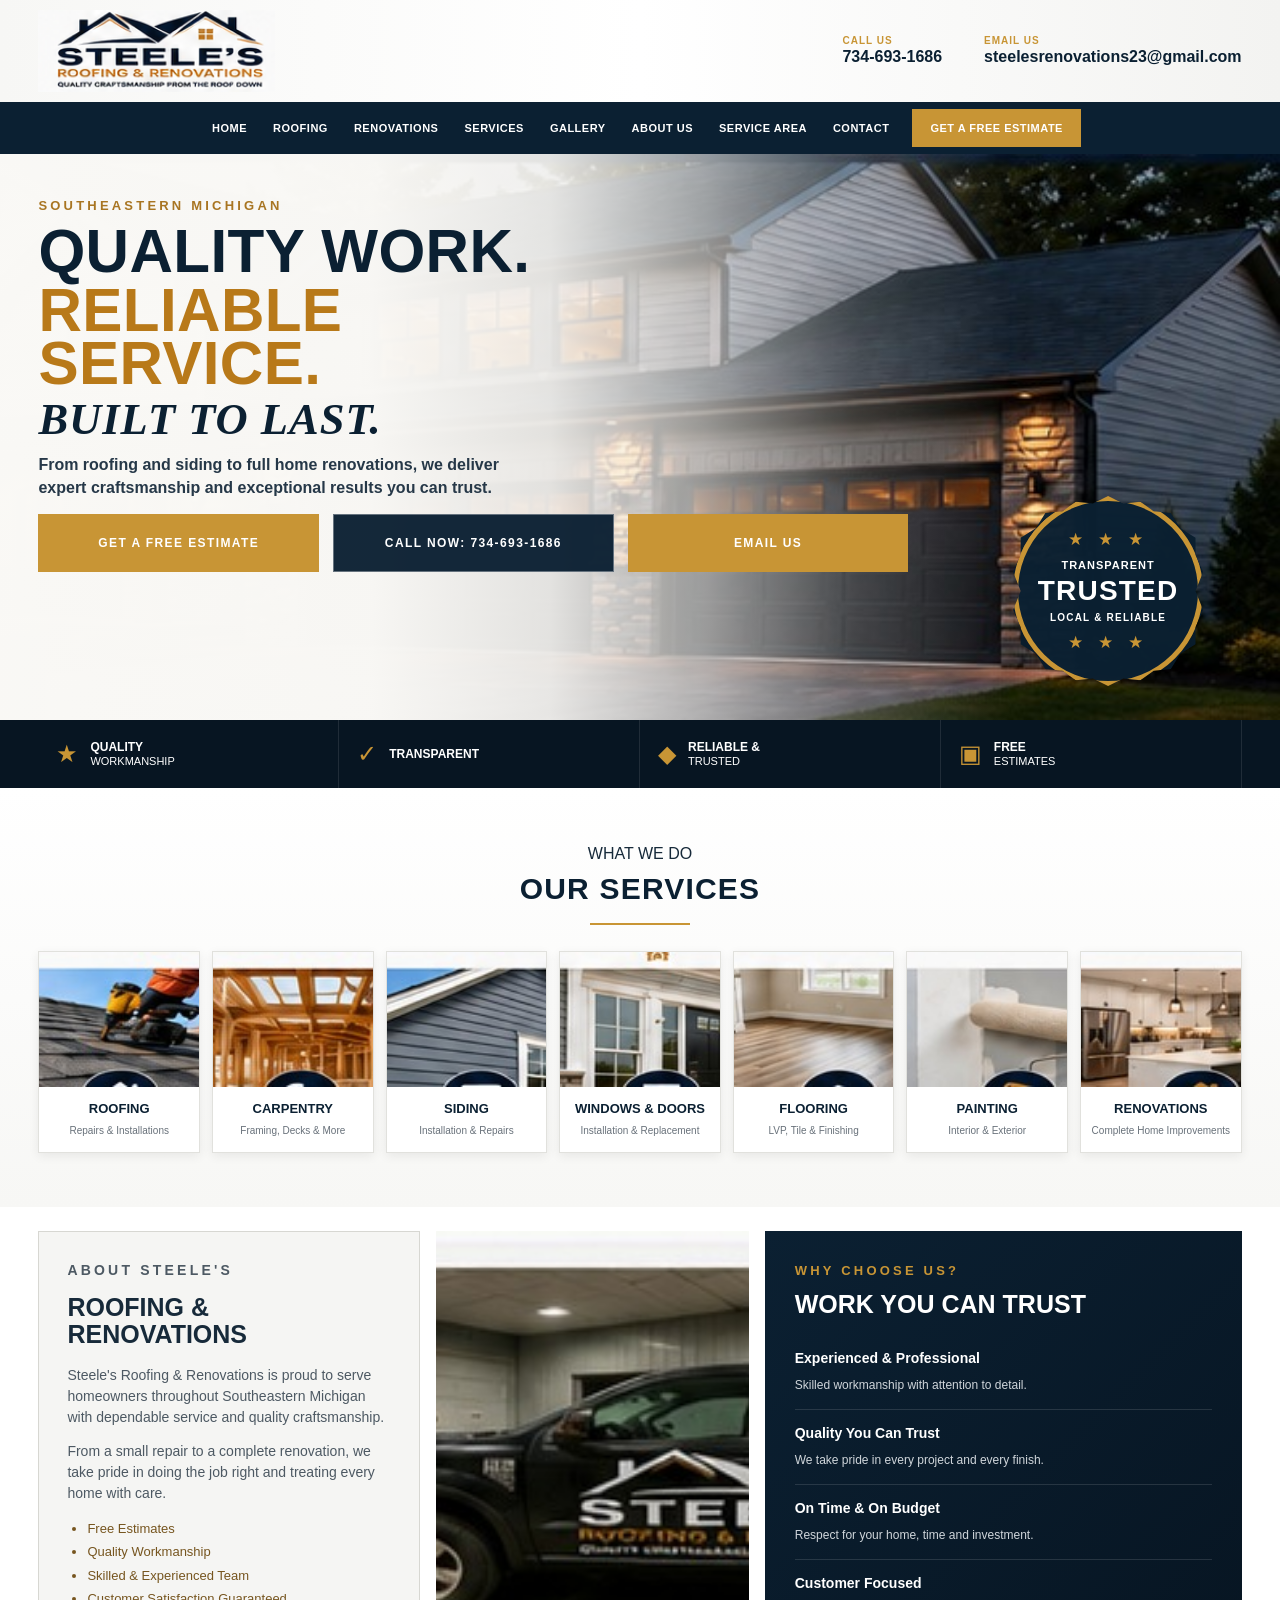
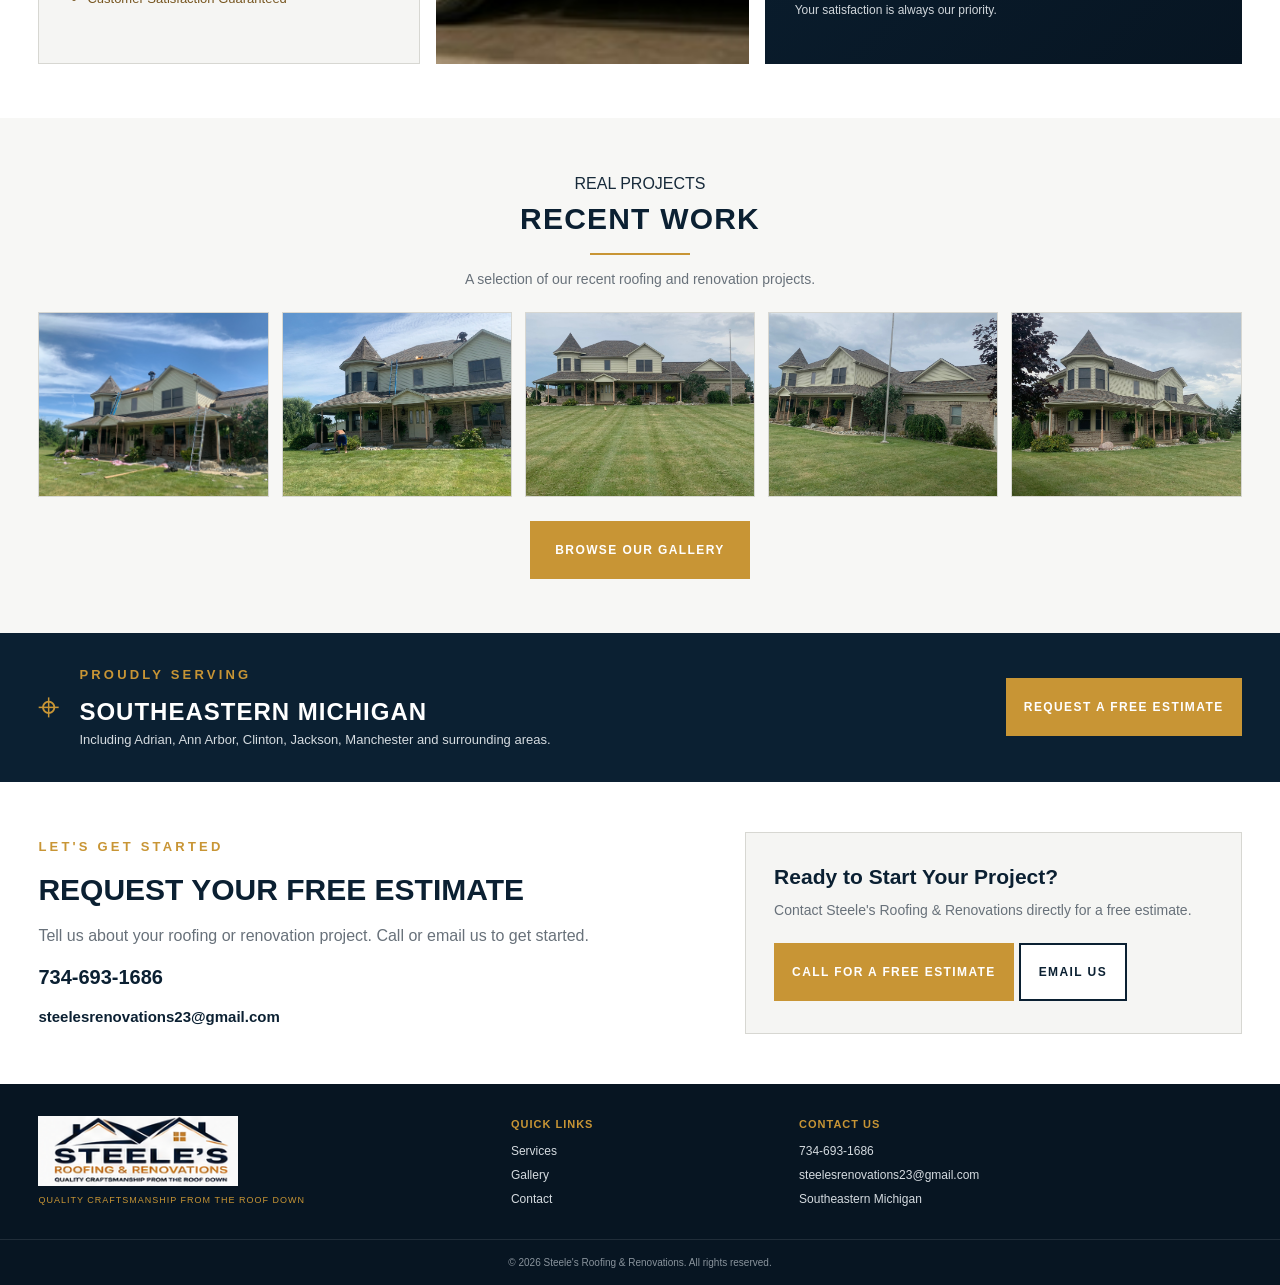
==== commit 03cc7626: "Update index.html" ====
--- a/index.html
+++ b/index.html
@@ -19,7 +19,7 @@
     <div class="header-contact"><a href="tel:7346931686"><b>CALL US</b><span>734-693-1686</span></a><a href="mailto:steelesrenovations23@gmail.com"><b>EMAIL US</b><span>steelesrenovations23@gmail.com</span></a></div>
   </div></div>
   <nav class="main-nav"><div class="wrap nav-inner">
-    <a href="#home">Home</a><a href="#services">Roofing</a><a href="#services">Renovations</a><a href="#services">Services</a><a href="gallery.html">Gallery</a><a class="mobile-hide" href="#about">About Us</a><a href="#area">Service Area</a><a class="mobile-hide" href="#contact">Contact</a><a class="nav-cta" href="#contact">Get a Free Estimate</a>
+    <a href="#home">Home</a><a href="gallery.html">Roofing</a><a href="renovations-gallery.html">Renovations</a><a href="#services">Services</a><a href="gallery.html">Gallery</a><a class="mobile-hide" href="#about">About Us</a><a href="#area">Service Area</a><a class="mobile-hide" href="#contact">Contact</a><a class="nav-cta" href="#contact">Get a Free Estimate</a>
   </div></nav>
 </header>
 <main>
--- a/styles.css
+++ b/styles.css
@@ -463,3 +463,243 @@
   .hero-badge{right:5%;bottom:24px;width:150px;height:150px;border-width:4px;box-shadow:0 6px 18px rgba(0,0,0,.2),0 0 0 6px rgba(11,32,50,.97)}
   .hero-badge span{font-size:23px}.hero-badge strong,.hero-badge em{font-size:8px}.hero-badge .badge-stars{font-size:13px}
 }
+
+/* =========================================
+   FINAL HOME HERO TIGHTENING
+   Home page only — keeps Gallery and navigation unchanged
+========================================= */
+.hero{
+  min-height:520px;
+}
+.hero-inner{
+  min-height:520px;
+}
+.hero-shade{
+  background:linear-gradient(90deg,
+    rgba(250,249,246,.985) 0%,
+    rgba(250,249,246,.965) 27%,
+    rgba(250,249,246,.82) 43%,
+    rgba(250,249,246,.48) 58%,
+    rgba(250,249,246,.16) 74%,
+    rgba(250,249,246,0) 90%);
+}
+.hero-copy{
+  width:min(650px,52%);
+  padding:38px 0 24px;
+}
+.hero-actions{
+  grid-template-columns:repeat(3,minmax(0,1fr));
+  width:min(790px,72vw);
+  gap:12px;
+  margin-top:18px;
+}
+.hero-actions .btn{
+  min-height:58px;
+  padding:12px 14px;
+}
+.hero-badge{
+  right:4%;
+  bottom:22px;
+  width:172px;
+  height:172px;
+}
+
+@media(max-width:700px){
+  /* Keep the corrected navigation exactly as-is. */
+  .hero,.hero-inner{
+    min-height:535px;
+  }
+  .hero{
+    background-position:68% center;
+  }
+  .hero-shade{
+    background:linear-gradient(90deg,
+      rgba(250,249,246,.985) 0%,
+      rgba(250,249,246,.97) 31%,
+      rgba(250,249,246,.84) 50%,
+      rgba(250,249,246,.52) 66%,
+      rgba(250,249,246,.18) 82%,
+      rgba(250,249,246,.04) 100%);
+  }
+  .hero-copy{
+    width:100%;
+    padding:34px 0 18px;
+  }
+  .hero h1{
+    font-size:clamp(40px,11.6vw,56px);
+    line-height:.9;
+  }
+  .hero-text{
+    font-size:15px;
+    line-height:1.48;
+    margin-top:17px;
+  }
+  .hero-actions{
+    grid-template-columns:repeat(3,minmax(0,1fr));
+    width:100%;
+    gap:8px;
+    margin-top:20px;
+  }
+  .hero-actions .btn{
+    min-height:52px;
+    padding:8px 6px;
+    font-size:8.5px;
+    letter-spacing:.8px;
+  }
+  .hero-badge{
+    right:5%;
+    bottom:18px;
+    width:132px;
+    height:132px;
+    border-width:4px;
+    box-shadow:0 5px 15px rgba(0,0,0,.18);
+  }
+  .hero-badge .badge-stars{font-size:11px;letter-spacing:3px}
+  .hero-badge strong{font-size:7px;margin:5px 0 1px}
+  .hero-badge span{font-size:19px}
+  .hero-badge em{font-size:7px;margin:3px 0 5px}
+}
+
+
+/* =========================================
+   HOME HERO — REFERENCE COMPOSITION MATCH
+   Uses the supplied reference as the source of truth.
+   Only affects the Home hero; navigation/Gallery remain unchanged.
+========================================= */
+.hero{
+  min-height:566px;
+  background-position:right center;
+}
+.hero-inner{
+  min-height:566px;
+}
+.hero-shade{
+  background:linear-gradient(90deg,
+    rgba(250,249,246,.995) 0%,
+    rgba(250,249,246,.99) 29%,
+    rgba(250,249,246,.90) 43%,
+    rgba(250,249,246,.60) 55%,
+    rgba(250,249,246,.22) 67%,
+    rgba(250,249,246,0) 79%);
+}
+.hero-copy{
+  width:min(650px,48%);
+  padding:42px 0 0;
+}
+.eyebrow{
+  font-size:13px;
+  letter-spacing:3.2px;
+  margin-bottom:10px;
+}
+.hero h1{
+  font-size:clamp(48px,4.7vw,76px);
+  line-height:.88;
+}
+.hero h1 .hero-line-gold{margin-top:7px}
+.hero h1 .hero-line-script{
+  font-size:.74em;
+  margin-top:10px;
+}
+.hero-text{
+  max-width:500px;
+  margin-top:15px;
+  font-size:16px;
+  line-height:1.48;
+}
+.hero-actions{
+  grid-template-columns:1fr 1fr 1fr;
+  width:min(870px,70vw);
+  gap:14px;
+  margin-top:14px;
+}
+.hero-actions .btn{
+  min-height:58px;
+  padding:11px 14px;
+}
+.hero-badge{
+  right:3.2%;
+  bottom:34px;
+  width:190px;
+  height:190px;
+}
+
+/* Phone: retain the reference's horizontal composition instead of stacking
+   the calls-to-action into a tall column. */
+@media(max-width:700px){
+  .hero{
+    min-height:500px;
+    background-position:72% center;
+  }
+  .hero-inner{
+    min-height:500px;
+    height:500px;
+  }
+  .hero-shade{
+    background:linear-gradient(90deg,
+      rgba(250,249,246,.995) 0%,
+      rgba(250,249,246,.985) 30%,
+      rgba(250,249,246,.90) 47%,
+      rgba(250,249,246,.56) 62%,
+      rgba(250,249,246,.18) 76%,
+      rgba(250,249,246,0) 92%);
+  }
+  .hero-copy{
+    width:100%;
+    padding:32px 0 0;
+  }
+  .eyebrow{
+    font-size:10px;
+    letter-spacing:2.5px;
+    margin-bottom:9px;
+  }
+  .hero h1{
+    font-size:clamp(38px,10.4vw,54px);
+    line-height:.9;
+  }
+  .hero h1 .hero-line-gold{margin-top:5px}
+  .hero h1 .hero-line-script{
+    font-size:.68em;
+    margin-top:7px;
+  }
+  .hero-text{
+    max-width:88%;
+    margin-top:13px;
+    font-size:14px;
+    line-height:1.42;
+  }
+  .hero-actions{
+    grid-template-columns:repeat(3,minmax(0,1fr));
+    width:100%;
+    gap:8px;
+    margin-top:15px;
+  }
+  .hero-actions .btn{
+    min-height:52px;
+    padding:7px 5px;
+    font-size:8px;
+    letter-spacing:.65px;
+  }
+  .hero-badge{
+    right:5%;
+    bottom:22px;
+    width:128px;
+    height:128px;
+    padding:7px;
+    border-width:4px;
+    box-shadow:0 5px 14px rgba(0,0,0,.22);
+  }
+  .hero-badge .badge-stars{font-size:10px;letter-spacing:2px}
+  .hero-badge strong{font-size:7px;margin:4px 0 1px}
+  .hero-badge span{font-size:18px}
+  .hero-badge em{font-size:7px;margin:3px 0 4px}
+}
+
+@media(max-width:430px){
+  .hero,.hero-inner{min-height:470px;height:470px}
+  .hero-copy{padding-top:27px}
+  .hero h1{font-size:clamp(34px,10vw,46px)}
+  .hero-text{font-size:13px;max-width:86%}
+  .hero-actions .btn{font-size:7px;letter-spacing:.4px}
+  .hero-badge{width:112px;height:112px;right:4%;bottom:18px}
+  .hero-badge span{font-size:16px}
+}
